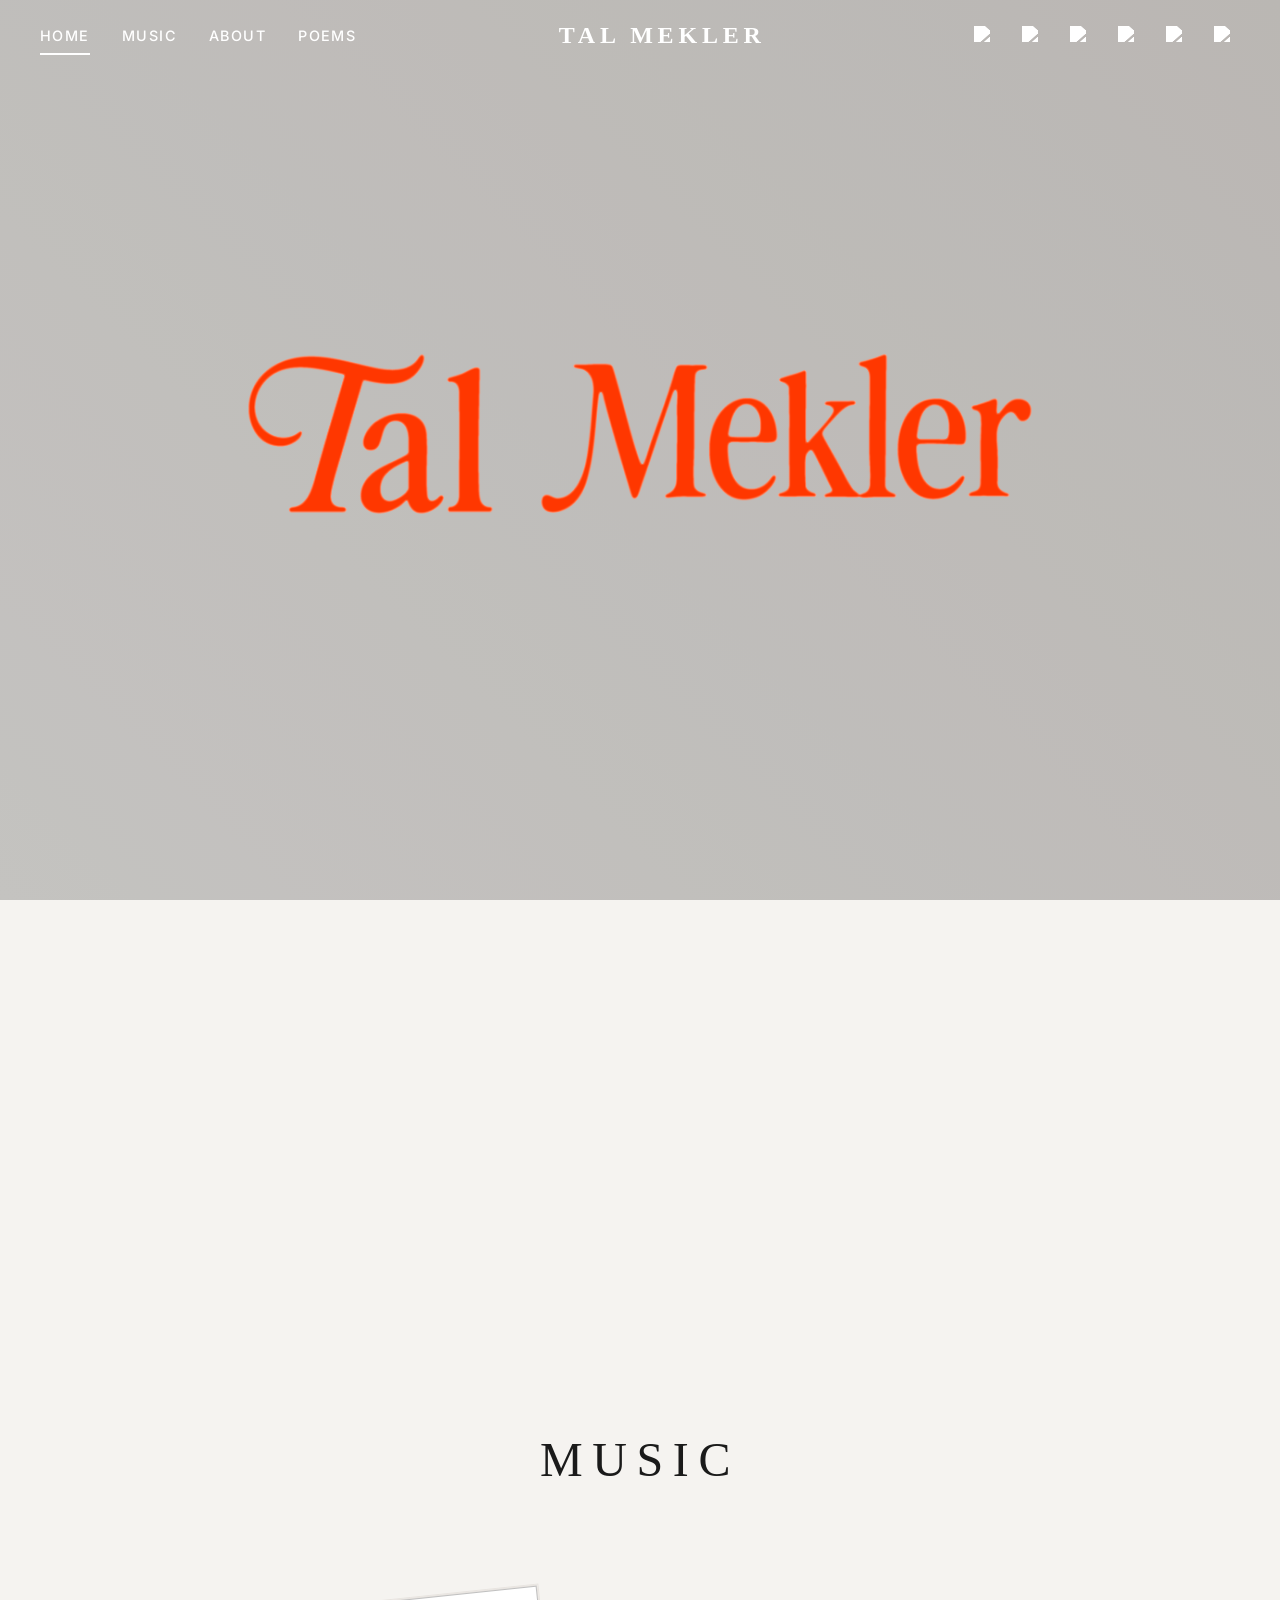
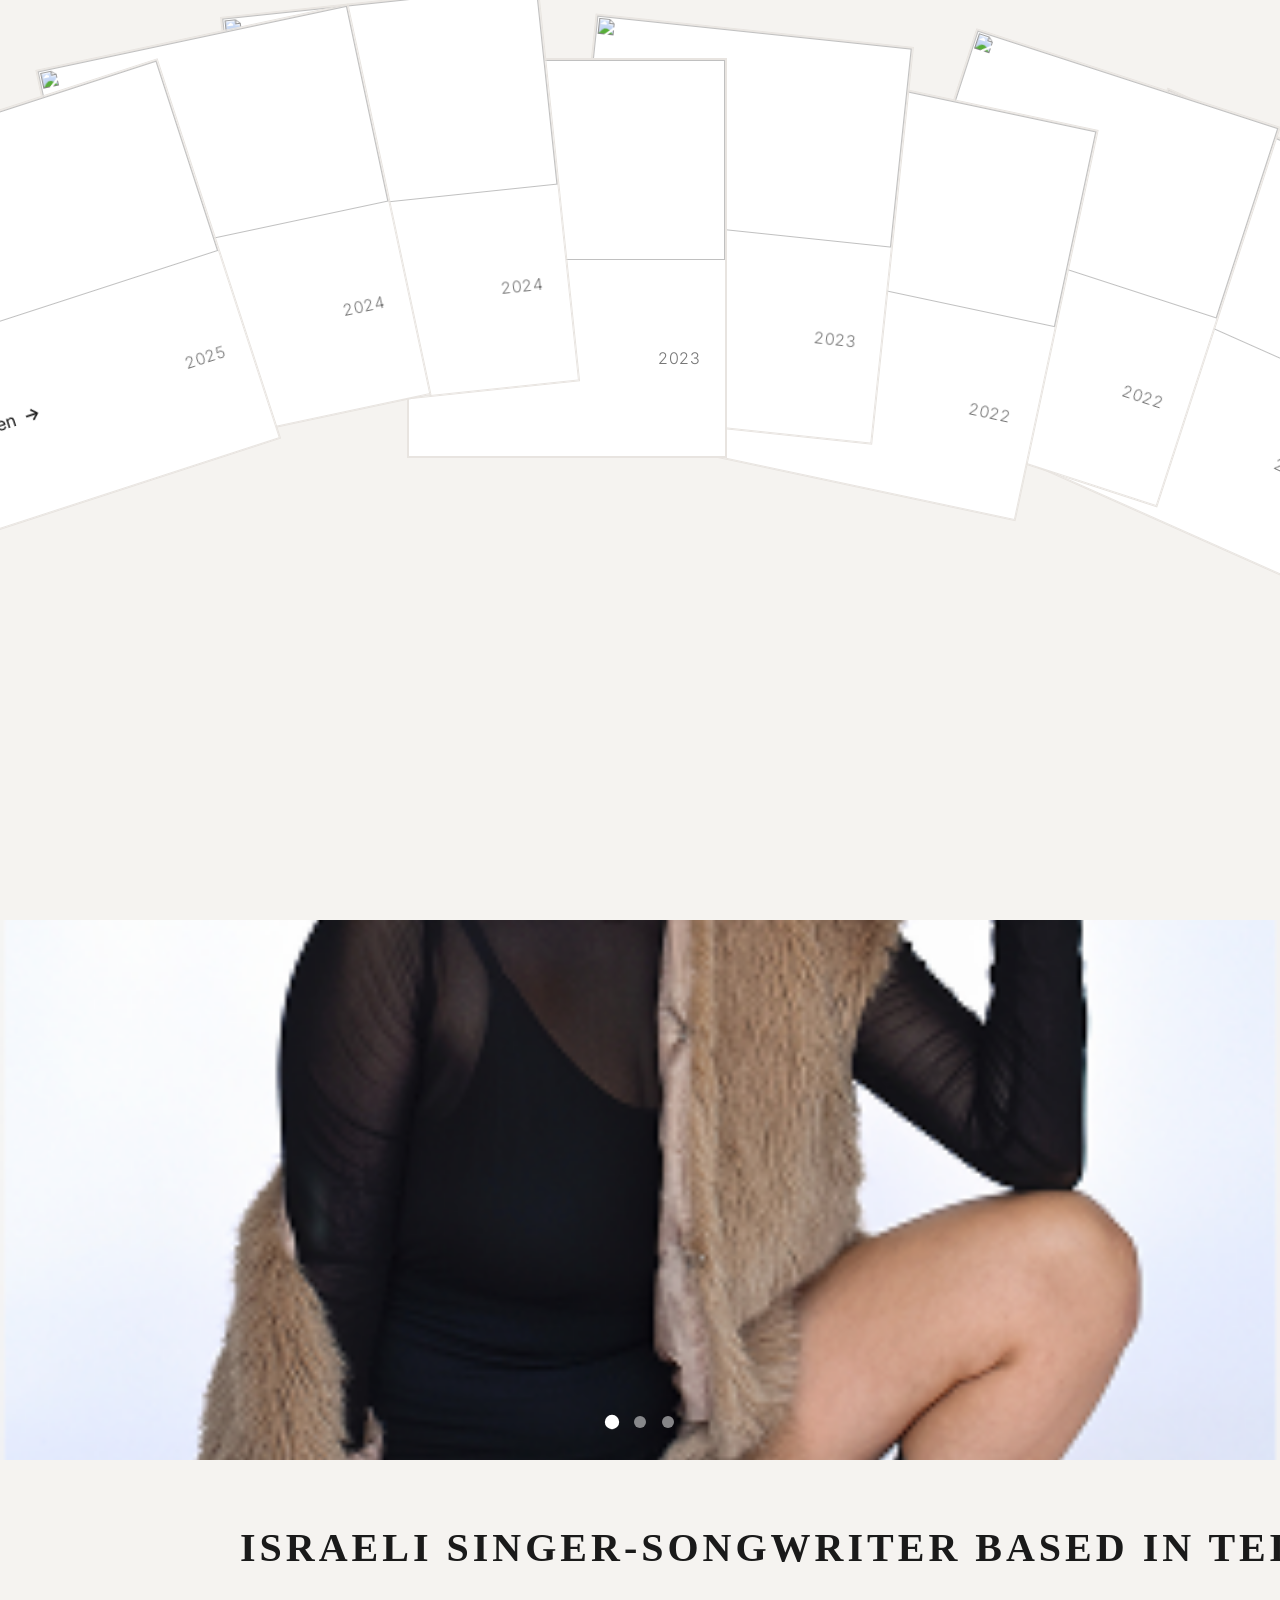
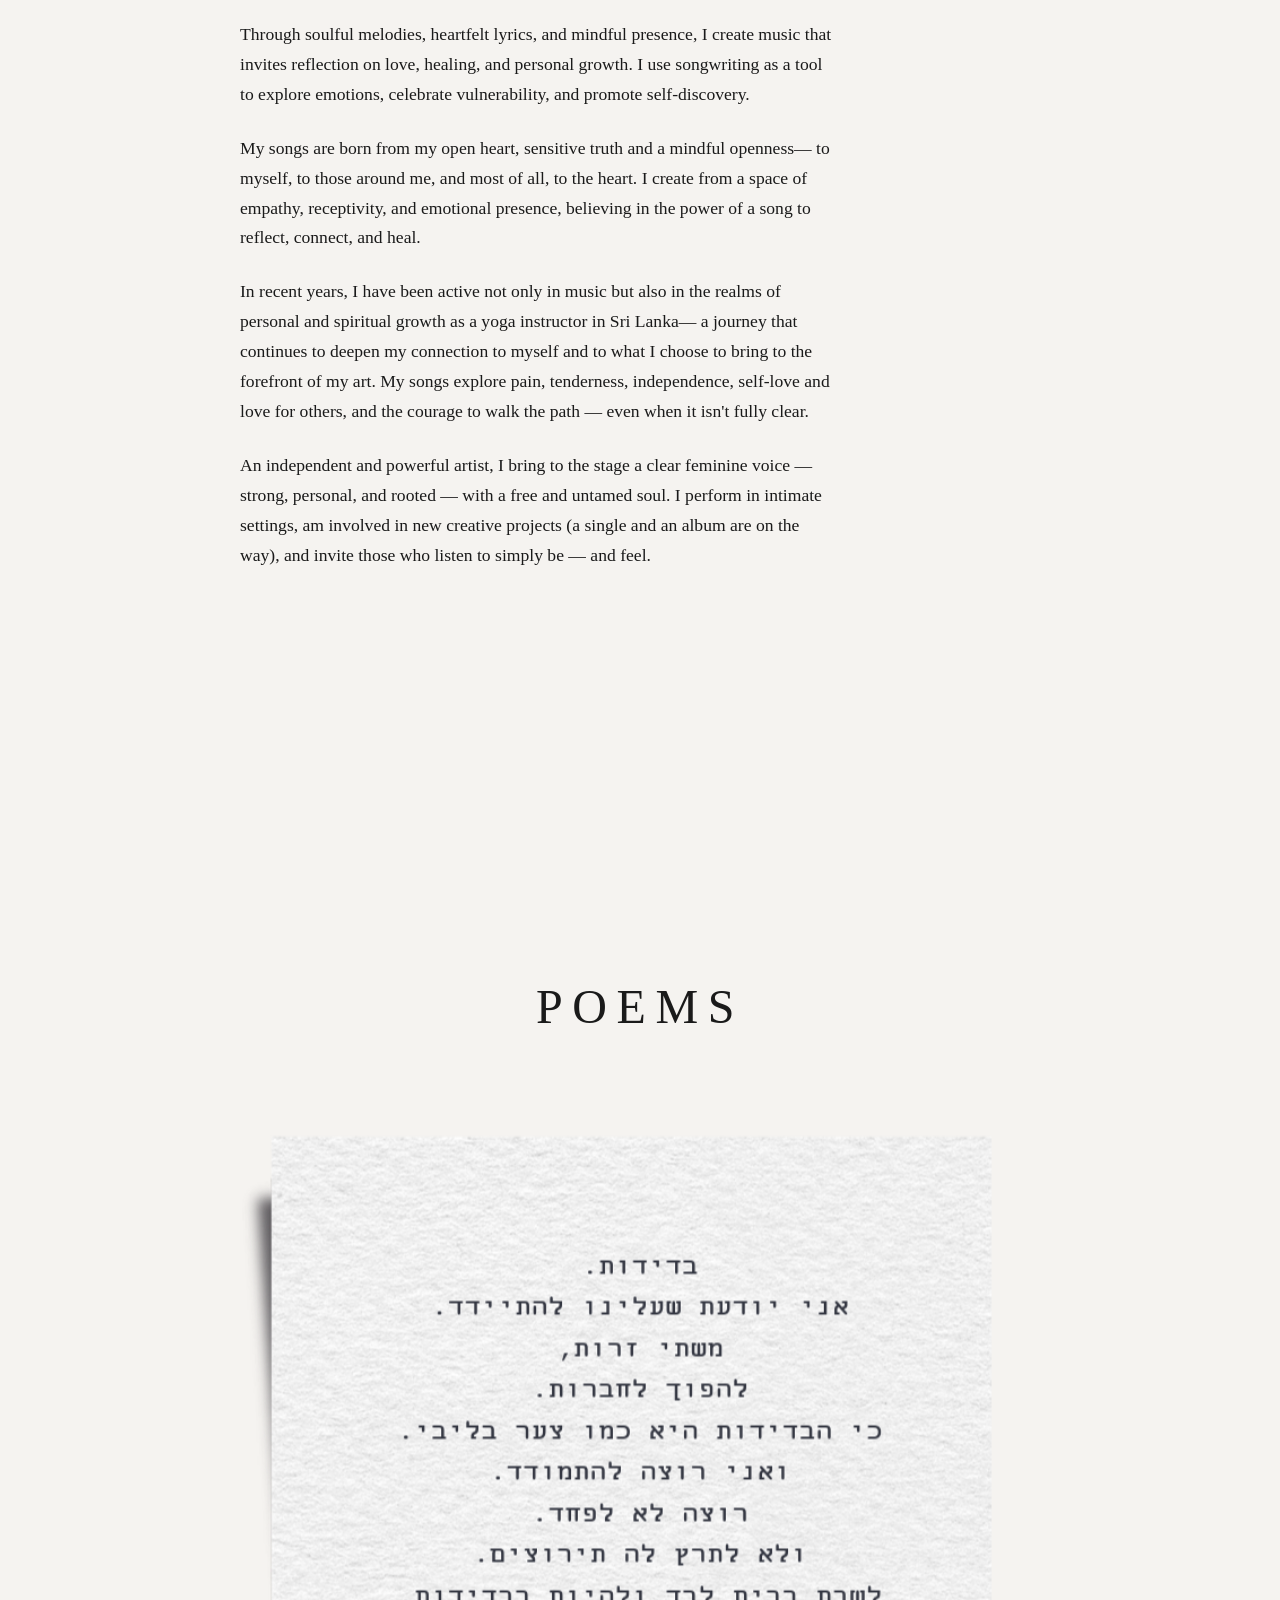
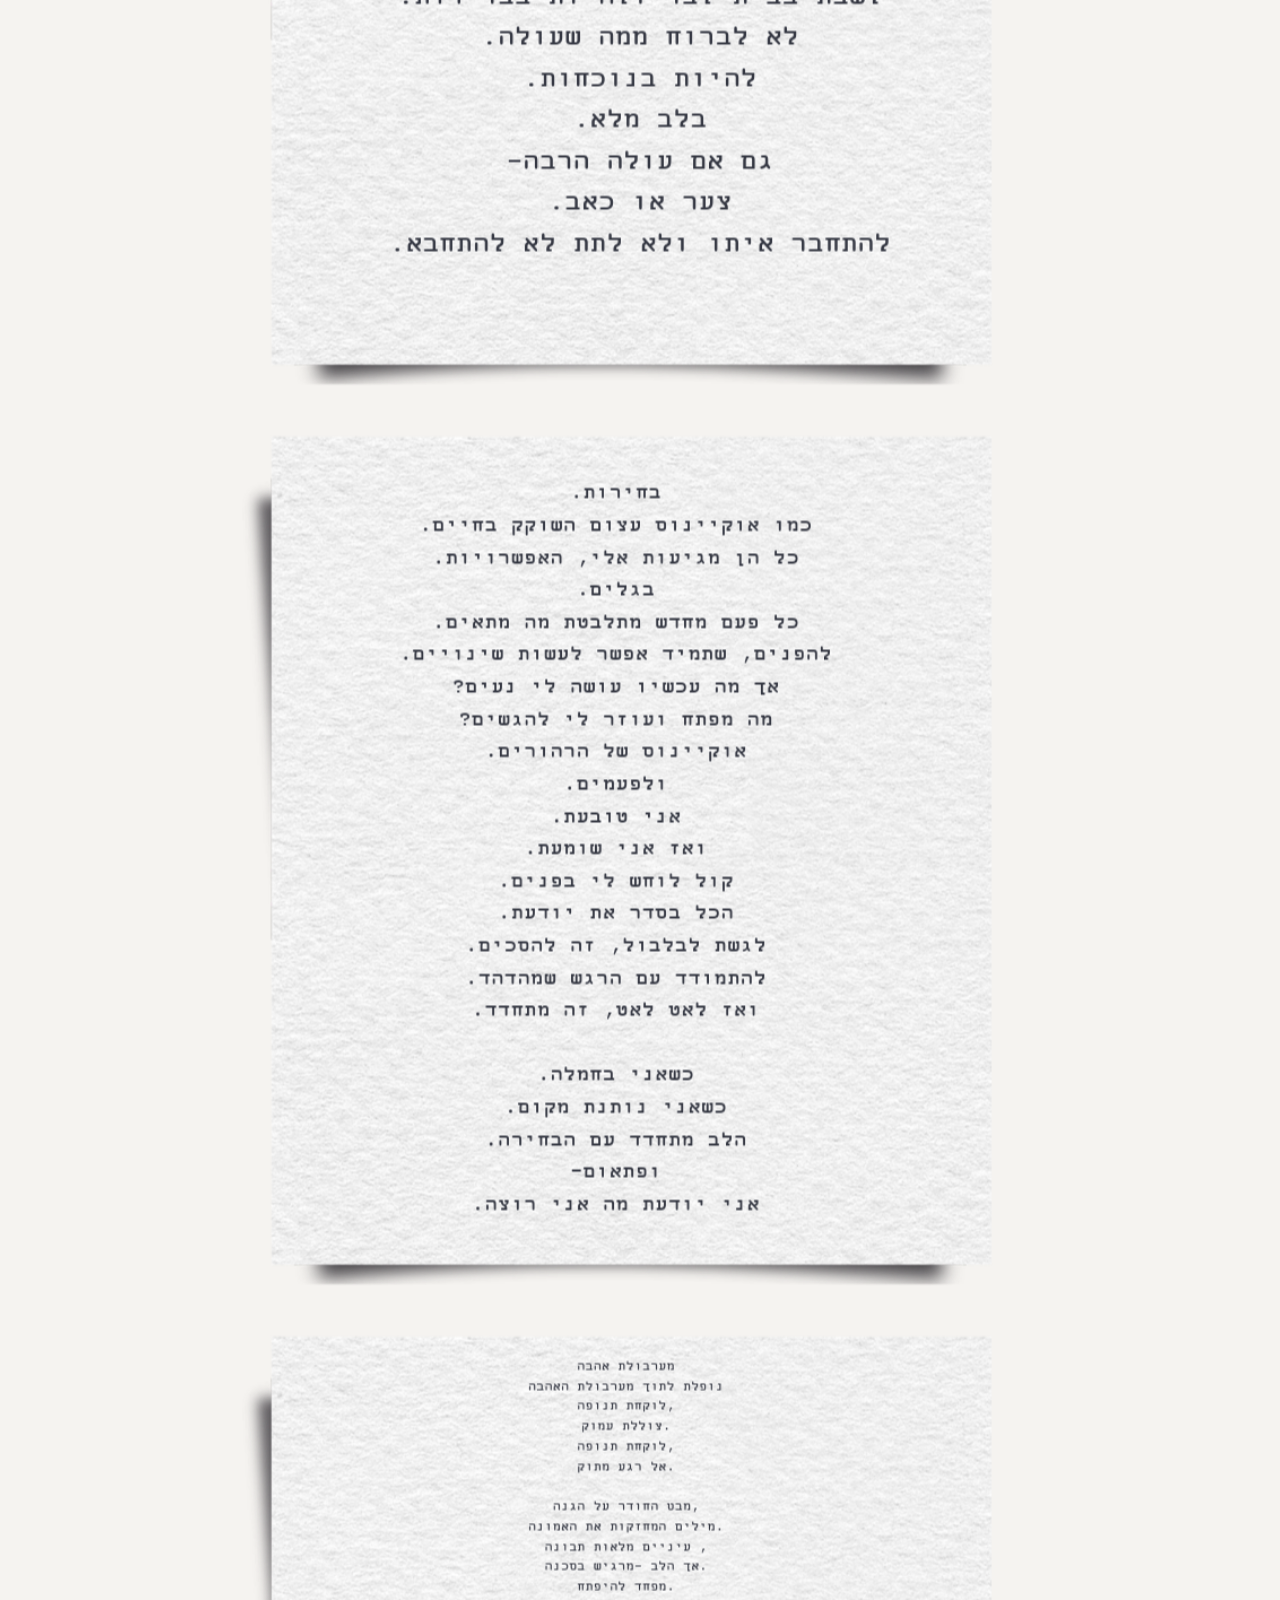
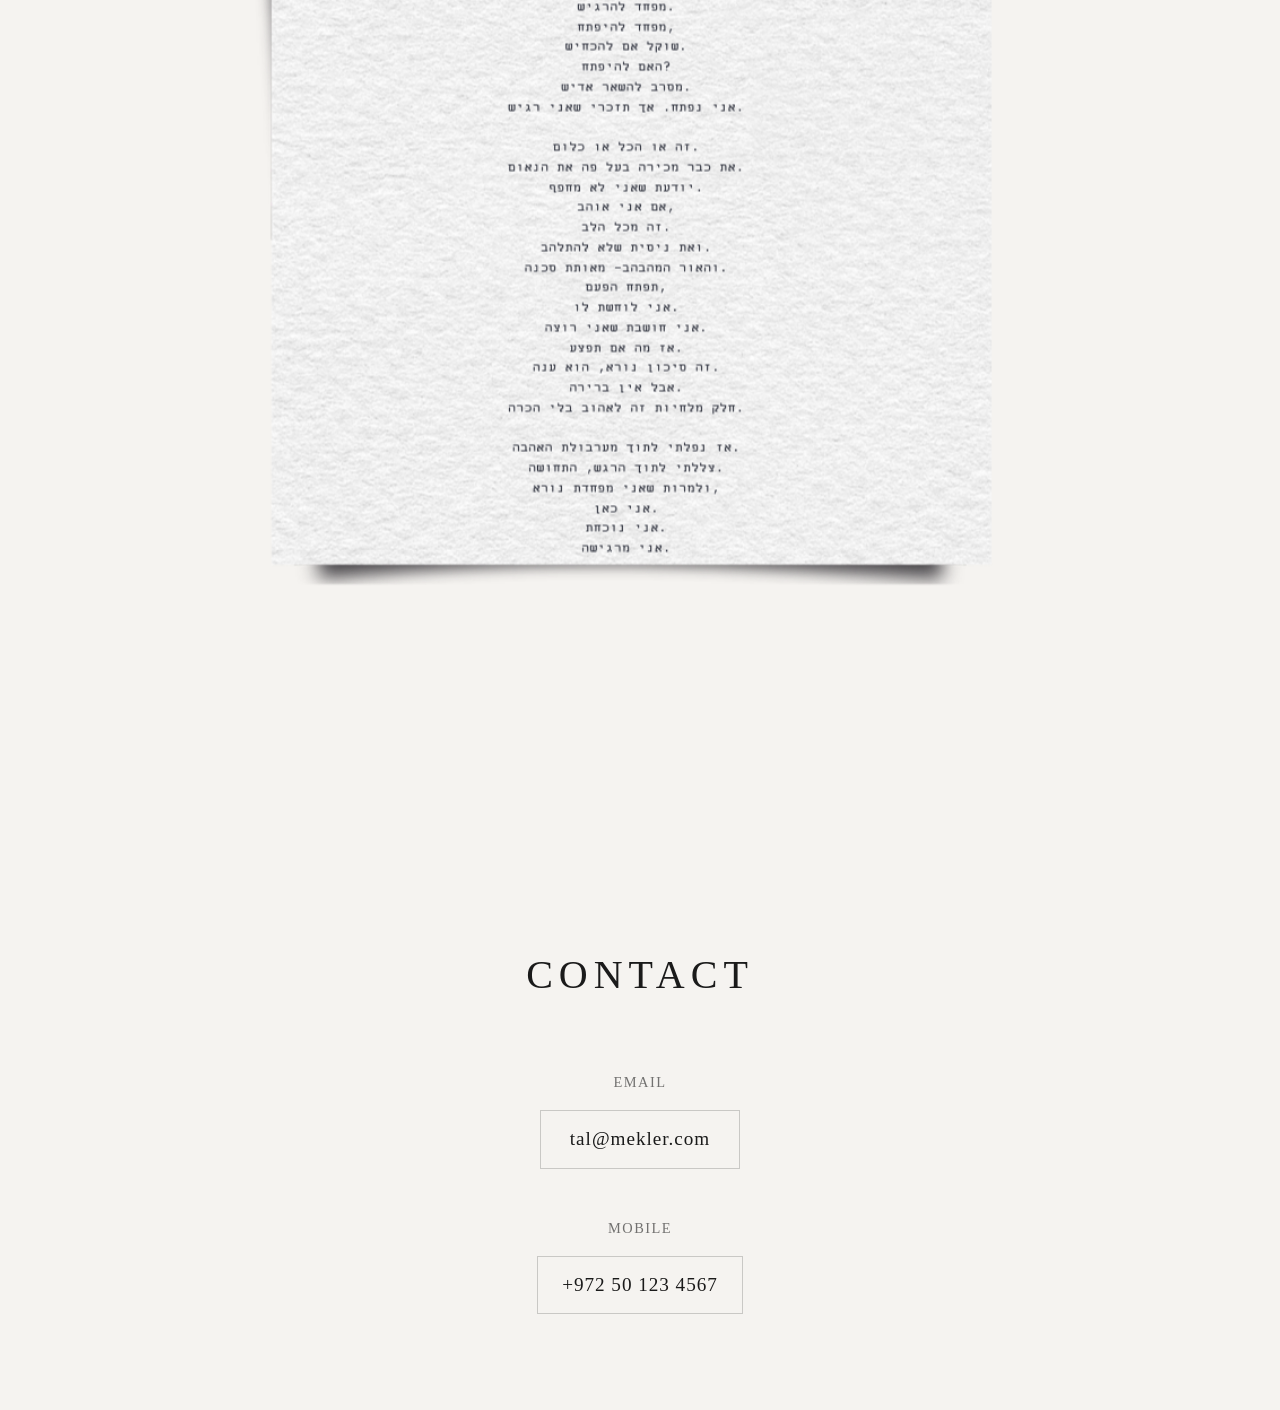
==== new try/index.html @ 4b8bd260 "Fix hero fade effect and position music section absolutely closer to hero" ====
<!DOCTYPE html>
<html lang="en">
<head>
    <meta charset="UTF-8">
    <meta name="viewport" content="width=device-width, initial-scale=1.0">
    <title>freddy piza - Official Website</title>
    <!-- Updated title for automatic deployment test -->
    <link rel="stylesheet" href="styles.css">
    <link rel="preconnect" href="https://fonts.googleapis.com">
    <link rel="preconnect" href="https://fonts.gstatic.com" crossorigin>
    <link href="https://fonts.googleapis.com/css2?family=Inter:wght@300;400;500;600&display=swap" rel="stylesheet">
    <link rel="icon" href="data:image/svg+xml,<svg xmlns='http://www.w3.org/2000/svg' viewBox='0 0 100 100'><text y='0.9em' font-size='90'>🎵</text></svg>">
    <!-- Critical hero image preloading -->
    <link rel="preload" href="./hero image/hero.svg" as="image" type="image/svg+xml" fetchpriority="high">
    <link rel="dns-prefetch" href="https://cdn.prod.website-files.com">
    <link rel="dns-prefetch" href="https://fonts.googleapis.com">
    <link rel="dns-prefetch" href="https://fonts.gstatic.com">
    <!-- Critical CSS for immediate hero display -->
    <style>
        .hero-image {
            height: 100vh;
            position: sticky;
            top: 0;
            background-image: url("./hero image/hero.svg");
            background-position: center;
            background-repeat: no-repeat;
            background-size: cover;
            display: flex;
            flex-direction: column;
            justify-content: center;
            align-items: center;
            z-index: 1;
            opacity: 1;
            will-change: auto;
            transform: translateZ(0);
            backface-visibility: hidden;
            /* Ensure immediate rendering */
            contain: layout style paint;
            isolation: isolate;
        }
        .hero-content {
            display: flex;
            flex-direction: column;
            align-items: center;
            justify-content: center;
            height: 100%;
            width: 100%;
            z-index: 3;
            position: relative;
            opacity: 1;
            transform: translate3d(0px, 0px, 0px) scale3d(1, 1, 1) rotateX(0deg) rotateY(0deg) rotateZ(0deg) skew(0deg, 0deg);
        }
        /* Ensure hero image is always visible */
        .hero-section {
            height: 150vh;
            position: relative;
            overflow: hidden;
        }
    </style>
</head>
<body>
    <!-- Sticky Navigation Bar -->
    <nav class="sticky-nav">
        <div class="nav-container">
            <div class="nav-left">
                <a href="#home" class="nav-link active">Home</a>
                <a href="#MUSIC" class="nav-link">Music</a>
                <a href="#about" class="nav-link">About</a>
                <a href="#poems" class="nav-link">Poems</a>
            </div>
            <div class="nav-center">
                <h1 class="artist-name">TAL MEKLER</h1>
            </div>
            <div class="nav-right">
                <a href="#" class="social-icon">
                    <img src="https://cdn.prod.website-files.com/65c639f68821fe3493c0df19/65c6679f077d747b90c12fae_instagram_icon.svg" alt="Instagram">
                </a>
                <a href="#" class="social-icon">
                    <img src="https://cdn.prod.website-files.com/65c639f68821fe3493c0df19/65c6677b2229a32dd13d156b_twitter_icon.svg" alt="Twitter">
                </a>
                <a href="#" class="social-icon">
                    <img src="https://cdn.prod.website-files.com/65c639f68821fe3493c0df19/65c6675044930d0d61b9eba4_facebook_icon.svg" alt="Facebook">
                </a>
                <a href="#" class="social-icon">
                    <img src="https://cdn.prod.website-files.com/65c639f68821fe3493c0df19/65c6677fddd641520764af61_spotify_icon.svg" alt="Spotify">
                </a>
                <a href="#" class="social-icon">
                    <img src="https://cdn.prod.website-files.com/65c639f68821fe3493c0df19/65c6677bf9d5255453602b91_itunes_icon.svg" alt="Apple Music">
                </a>
                <a href="#" class="social-icon">
                    <img src="https://cdn.prod.website-files.com/65c639f68821fe3493c0df19/65cc7f2409715875dcc1045e_youtube_icon.svg" alt="YouTube">
                </a>
            </div>
        </div>
    </nav>

    <!-- Mobile Hamburger Menu - Moved outside hero section -->
    <div class="mobile-menu-toggle">
        <div class="hamburger">
            <span></span>
            <span></span>
            <span></span>
        </div>
    </div>
    
    <!-- Mobile Menu Overlay -->
    <div class="mobile-menu-overlay">
        <div class="mobile-menu-content">
            <a href="#MUSIC" class="mobile-nav-link">MUSIC</a>
            <a href="#about" class="mobile-nav-link">ABOUT</a>
            <a href="#poems" class="mobile-nav-link">POEMS</a>
            <a href="#contact" class="mobile-nav-link">CONTACT</a>
        </div>
    </div>

    <div class="hero-section" id="home">
        <div class="hero-image">
            <div class="hero-content">
                <img src="./Logo/SVG/Asset 1.svg" alt="Logo" class="hero-logo">
            </div>
        </div>
    </div>

    <!-- Removed spacer to bring music section closer -->

    <div class="content-section">
        <!-- New Clean Mobile Music Section - MOVED OUTSIDE -->
        <div class="mobile-music-section">
            <h2 class="mobile-music-title">MUSIC</h2>
            <div class="mobile-music-grid">
                
                <div class="mobile-music-card">
                    <a href="https://open.spotify.com/album/5uRY0boZn48gDio0ASlgI0" target="_blank">
                        <img src="https://cdn.prod.website-files.com/62e02f1962b5dd5bf1c2ba38/66b60ed0fb0e20c09609bb0e_CH-96Months-Front-web.jpg" alt="96 Months Album">
                    </a>
                </div>
                <div class="mobile-music-card">
                    <a href="https://open.spotify.com/album/3VI38DDpgfFMVPrUi69V5B" target="_blank">
                        <img src="https://cdn.prod.website-files.com/62e02f1962b5dd5bf1c2ba38/66a23d4f067ebc818bfc2ad9_lovers-past-life.jpg" alt="Lovers Past Life Album">
                    </a>
                </div>
                <div class="mobile-music-card">
                    <a href="https://open.spotify.com/album/3XDtRvXV5DR1xZfvcneG2C" target="_blank">
                        <img src="https://cdn.prod.website-files.com/62e02f1962b5dd5bf1c2ba38/64c3c1a626d94eb6dff74bb5_CH-Desire-Art-Master.jpg" alt="Desire Album">
                    </a>
                </div>
                <div class="mobile-music-card">
                    <a href="https://open.spotify.com/album/22UyygZceCIfoE0RhENgKx?referral=labelaffiliate&utm_source=1011lwCJzWy4&utm_medium=Sony_SonyMusicUK&utm_campaign=labelaffiliate" target="_blank">
                        <img src="https://cdn.prod.website-files.com/62e02f1962b5dd5bf1c2ba38/640a94156a37cb39fc084686_CH-Miracle-Art-Website.jpg" alt="Miracle Album">
                    </a>
                </div>
                <div class="mobile-music-card">
                    <a href="https://linkfire.prf.hn/click/camref:1100lpG3g/pubref:Calvin+Harris%3BCalvinHarris.lnk.to%2FFWBV2%3B8f7439d4ab8691a738017bd5554865b2/sportifyurl:http%3A%2F%2Fopen.spotify.com%2Falbum%2F49DV9eFp2xTdtO7veew5xS/destination:http%3A%2F%2Fopen.spotify.com%2Falbum%2F49DV9eFp2xTdtO7veew5xS" target="_blank">
                        <img src="https://cdn.prod.website-files.com/62e02f1962b5dd5bf1c2ba38/62ed4a4010b38564596c2885_FWB2.png" alt="FWB2 Album">
                    </a>
                </div>
                <div class="mobile-music-card">
                    <a href="https://linkfire.prf.hn/click/camref:1011lkZcx/pubref:Calvin+Harris%3BCalvinHarris.lnk.to%2FObsessed%3B1f7eaec7dce02aeafb8aba5a57ffcdf4/sportifyurl:http%3A%2F%2Fopen.spotify.com%2Ftrack%2F0b5CzUhyShYuDdtW5J4wm2/destination:http%3A%2F%2Fopen.spotify.com%2Ftrack%2F0b5CzUhyShYuDdtW5J4wm2" target="_blank">
                        <img src="https://cdn.prod.website-files.com/62e02f1962b5dd5bf1c2ba38/62ed4a4010b38564596c2885_FWB2.png" alt="Obsessed Track">
                    </a>
                </div>
                <div class="mobile-music-card">
                    <a href="https://linkfire.prf.hn/click/camref:1100lpG3g/pubref:Normani%3BCalvinHarris.lnk.to%2FNewToYou%3B3f234c822caa4415ad546960d3e085d3/sportifyurl:https%3A%2F%2Fopen.spotify.com%2Ftrack%2F22PTmk4mzAVi92WiQPAcFp%3Fsi%3DG1DJsu7oRHONfrETUL8u0g/destination:https%3A%2F%2Fopen.spotify.com%2Ftrack%2F22PTmk4mzAVi92WiQPAcFp%3Fsi%3DG1DJsu7oRHONfrETUL8u0g" target="_blank">
                        <img src="https://cdn.prod.website-files.com/62e02f1962b5dd5bf1c2ba38/62ed47b2fce10e1b204f0068_new-to-you.jpg" alt="New To You Track">
                    </a>
                </div>
            </div>
        </div>
        
        <div class="music-section-wrapper">
            <div id="MUSIC" class="music-container">
                <div class="div-block-96">
                    <h2 class="music-title">MUSIC</h2>
                </div>
                <div class="card-outer-container w-dyn-list">
                    <div role="list" class="container w-dyn-items">
                        <div role="listitem" class="card w-dyn-item" style="translate: none; rotate: none; scale: none; transform: translate(-1.244%, 1.7622%) rotate(-0.650109deg);">
                            <div class="content" style="translate: none; rotate: none; scale: none; transform: translate(0px, 0px);">
                                <a href="https://open.spotify.com/album/5awEnPUdqgYwqsc33hPk52?si=yfVe29S4SW2D4seohRyWgQ" target="_blank" class="link-block-38 w-inline-block">
                                    <img src="https://cdn.prod.website-files.com/62e02f1962b5dd5bf1c2ba38/681dfe84481a90cd0098d8c1_ch-blessings-web.jpg" loading="lazy" alt="" class="image-45">
                                </a>
                                <div class="div-block-89">
                                    <a href="https://open.spotify.com/album/5awEnPUdqgYwqsc33hPk52?si=yfVe29S4SW2D4seohRyWgQ" class="new-nav-link big music">listen <strong>→</strong></a>
                                    <div class="new-nav-link date">2025</div>
                                </div>
                            </div>
                        </div>
                        <div role="listitem" class="card w-dyn-item" style="translate: none; rotate: none; scale: none; transform: translate(3.0589%, -1.3484%) rotate(2.06635deg);">
                            <div class="content" style="translate: none; rotate: none; scale: none; transform: translate(0px, 0px);">
                                <a href="https://open.spotify.com/album/5uRY0boZn48gDio0ASlgI0" target="_blank" class="link-block-38 w-inline-block">
                                    <img src="https://cdn.prod.website-files.com/62e02f1962b5dd5bf1c2ba38/66b60ed0fb0e20c09609bb0e_CH-96Months-Front-web.jpg" loading="lazy" alt="" class="image-45">
                                </a>
                                <div class="div-block-89">
                                    <a href="https://open.spotify.com/album/5uRY0boZn48gDio0ASlgI0" class="new-nav-link big music">listen <strong>→</strong></a>
                                    <div class="new-nav-link date">2024</div>
                                </div>
                            </div>
                        </div>
                        <div role="listitem" class="card w-dyn-item" style="translate: none; rotate: none; scale: none; transform: translate(3.9454%, -0.7539%) rotate(-6.5853deg);">
                            <div class="content" style="translate: none; rotate: none; scale: none; transform: translate(0px, 0px);">
                                <a href="https://open.spotify.com/album/3VI38DDpgfFMVPrUi69V5B" target="_blank" class="link-block-38 w-inline-block">
                                    <img src="https://cdn.prod.website-files.com/62e02f1962b5dd5bf1c2ba38/66a23d4f067ebc818bfc2ad9_lovers-past-life.jpg" loading="lazy" alt="" class="image-45">
                                </a>
                                <div class="div-block-89">
                                    <a href="https://open.spotify.com/album/3VI38DDpgfFMVPrUi69V5B" class="new-nav-link big music">listen <strong>→</strong></a>
                                    <div class="new-nav-link date">2024</div>
                                </div>
                            </div>
                        </div>
                        <div role="listitem" class="card w-dyn-item" style="translate: none; rotate: none; scale: none; transform: translate(-3.1916%, 1.9677%) rotate(-2.2461deg);">
                            <div class="content" style="translate: none; rotate: none; scale: none; transform: translate(0px, 0px);">
                                <a href="https://open.spotify.com/album/3XDtRvXV5DR1xZfvcneG2C" target="_blank" class="link-block-38 w-inline-block">
                                    <img src="https://cdn.prod.website-files.com/62e02f1962b5dd5bf1c2ba38/64c3c1a626d94eb6dff74bb5_CH-Desire-Art-Master.jpg" loading="lazy" alt="" class="image-45">
                                </a>
                                <div class="div-block-89">
                                    <a href="https://open.spotify.com/album/3XDtRvXV5DR1xZfvcneG2C" class="new-nav-link big music">listen <strong>→</strong></a>
                                    <div class="new-nav-link date">2023</div>
                                </div>
                            </div>
                        </div>
                        <div role="listitem" class="card w-dyn-item" style="translate: none; rotate: none; scale: none; transform: translate(3.6133%, 1.8704%) rotate(-3.48378deg);">
                            <div class="content" style="translate: none; rotate: none; scale: none; transform: translate(0px, 0px);">
                                <a href="https://open.spotify.com/album/22UyygZceCIfoE0RhENgKx?referral=labelaffiliate&utm_source=1011lwCJzWy4&utm_medium=Sony_SonyMusicUK&utm_campaign=labelaffiliate" target="_blank" class="link-block-38 w-inline-block">
                                    <img src="https://cdn.prod.website-files.com/62e02f1962b5dd5bf1c2ba38/640a94156a37cb39fc084686_CH-Miracle-Art-Website.jpg" loading="lazy" alt="" class="image-45">
                                </a>
                                <div class="div-block-89">
                                    <a href="https://open.spotify.com/album/22UyygZceCIfoE0RhENgKx?referral=labelaffiliate&utm_source=1011lwCJzWy4&utm_medium=Sony_SonyMusicUK&utm_campaign=labelaffiliate" class="new-nav-link big music">listen <strong>→</strong></a>
                                    <div class="new-nav-link date">2023</div>
                                </div>
                            </div>
                        </div>
                        <div role="listitem" class="card w-dyn-item" style="translate: none; rotate: none; scale: none; transform: translate(-2.6412%, -3.9468%) rotate(-6.68936deg);">
                            <div class="content" style="translate: none; rotate: none; scale: none; transform: translate(0px, 0px);">
                                <a href="https://linkfire.prf.hn/click/camref:1100lpG3g/pubref:Calvin+Harris%3BCalvinHarris.lnk.to%2FFWBV2%3B8f7439d4ab8691a738017bd5554865b2/sportifyurl:http%3A%2F%2Fopen.spotify.com%2Falbum%2F49DV9eFp2xTdtO7veew5xS/destination:http%3A%2F%2Fopen.spotify.com%2Falbum%2F49DV9eFp2xTdtO7veew5xS" target="_blank" class="link-block-38 w-inline-block">
                                    <img src="https://cdn.prod.website-files.com/62e02f1962b5dd5bf1c2ba38/62ed4a4010b38564596c2885_FWB2.png" loading="lazy" alt="" class="image-45">
                                </a>
                                <div class="div-block-89">
                                    <a href="https://linkfire.prf.hn/click/camref:1100lpG3g/pubref:Calvin+Harris%3BCalvinHarris.lnk.to%2FFWBV2%3B8f7439d4ab8691a738017bd5554865b2/sportifyurl:http%3A%2F%2Fopen.spotify.com%2Falbum%2F49DV9eFp2xTdtO7veew5xS/destination:http%3A%2F%2Fopen.spotify.com%2Falbum%2F49DV9eFp2xTdtO7veew5xS" class="new-nav-link big music">listen <strong>→</strong></a>
                                    <div class="new-nav-link date">2022</div>
                                </div>
                            </div>
                        </div>
                        <div role="listitem" class="card w-dyn-item" style="translate: none; rotate: none; scale: none; transform: translate(2.3799%, -2.7872%) rotate(5.262deg);">
                            <div class="content" style="translate: none; rotate: none; scale: none; transform: translate(0px, 0px);">
                                <a href="https://linkfire.prf.hn/click/camref:1011lkZcx/pubref:Calvin+Harris%3BCalvinHarris.lnk.to%2FObsessed%3B1f7eaec7dce02aeafb8aba5a57ffcdf4/sportifyurl:http%3A%2F%2Fopen.spotify.com%2Ftrack%2F0b5CzUhyShYuDdtW5J4wm2/destination:http%3A%2F%2Fopen.spotify.com%2Ftrack%2F0b5CzUhyShYuDdtW5J4wm2" target="_blank" class="link-block-38 w-inline-block">
                                    <img src="https://cdn.prod.website-files.com/62e02f1962b5dd5bf1c2ba38/62ed4a4010b38564596c2885_FWB2.png" loading="lazy" alt="" class="image-45">
                                </a>
                                <div class="div-block-89">
                                    <a href="https://linkfire.prf.hn/click/camref:1011lkZcx/pubref:Calvin+Harris%3BCalvinHarris.lnk.to%2FObsessed%3B1f7eaec7dce02aeafb8aba5a57ffcdf4/sportifyurl:http%3A%2F%2Fopen.spotify.com%2Ftrack%2F0b5CzUhyShYuDdtW5J4wm2/destination:http%3A%2F%2Fopen.spotify.com%2Ftrack%2F0b5CzUhyShYuDdtW5J4wm2" class="new-nav-link big music">listen <strong>→</strong></a>
                                    <div class="new-nav-link date">2022</div>
                                </div>
                            </div>
                        </div>
                        <div role="listitem" class="card w-dyn-item" style="translate: none; rotate: none; scale: none; transform: translate(1.8457%, 0.3532%) rotate(-7.33604deg);">
                            <div class="content" style="translate: none; rotate: none; scale: none; transform: translate(0px, 0px);">
                                <a href="https://linkfire.prf.hn/click/camref:1100lpG3g/pubref:Normani%3BCalvinHarris.lnk.to%2FNewToYou%3B3f234c822caa4415ad546960d3e085d3/sportifyurl:https%3A%2F%2Fopen.spotify.com%2Ftrack%2F22PTmk4mzAVi92WiQPAcFp%3Fsi%3DG1DJsu7oRHONfrETUL8u0g/destination:https%3A%2F%2Fopen.spotify.com%2Ftrack%2F22PTmk4mzAVi92WiQPAcFp%3Fsi%3DG1DJsu7oRHONfrETUL8u0g" target="_blank" class="link-block-38 w-inline-block">
                                    <img src="https://cdn.prod.website-files.com/62e02f1962b5dd5bf1c2ba38/62ed47b2fce10e1b204f0068_new-to-you.jpg" loading="lazy" alt="" class="image-45">
                                </a>
                                <div class="div-block-89">
                                    <a href="https://linkfire.prf.hn/click/camref:1100lpG3g/pubref:Normani%3BCalvinHarris.lnk.to%2FNewToYou%3B3f234c822caa4415ad546960d3e085d3/sportifyurl:https%3A%2F%2Fopen.spotify.com%2Ftrack%2F22PTmk4mzAVi92WiQPAcFp%3Fsi%3DG1DJsu7oRHONfrETUL8u0g/destination:https%3A%2F%2Fopen.spotify.com%2Ftrack%2F22PTmk4mzAVi92WiQPAcFp%3Fsi%3DG1DJsu7oRHONfrETUL8u0g" class="new-nav-link big music">listen <strong>→</strong></a>
                                    <div class="new-nav-link date">2022</div>
                                </div>
                            </div>
                        </div>
                    </div>
                </div>
            </div>
        </div>
    </div>

    <!-- Spacer after music cards -->
    <div class="spacer-15vh"></div>

    <div class="about-section" id="about">
        <!-- Image Carousel Section -->
        <div class="about-carousel">
            <div class="carousel-container">
                <div class="carousel-slide active">
                    <img src="about section/IMG_2034.png" loading="lazy" alt="Tal Mekler portrait" class="carousel-image">
                </div>
                <div class="carousel-slide">
                    <img src="about section/IMG_2038.png" loading="lazy" alt="Tal Mekler performing" class="carousel-image">
                </div>
                <div class="carousel-slide">
                    <img src="about section/IMG_2047.png" loading="lazy" alt="Tal Mekler artistic shot" class="carousel-image">
                </div>
            </div>
            <div class="carousel-dots">
                <span class="dot active" data-slide="0"></span>
                <span class="dot" data-slide="1"></span>
                <span class="dot" data-slide="2"></span>
            </div>
        </div>
        
        <!-- About Text Section -->
        <div class="about-text-section">
            <div class="about-text-container">
                <h2 class="about-headline">ISRAELI SINGER-SONGWRITER BASED IN TEL AVIV</h2>
                <div class="about-content">
                    <div class="about-paragraphs">
                        <p>Through soulful melodies, heartfelt lyrics, and mindful presence, I create music that invites reflection on love, healing, and personal growth. I use songwriting as a tool to explore emotions, celebrate vulnerability, and promote self-discovery.</p>
                        <p>My songs are born from my open heart, sensitive truth and a mindful openness— to myself, to those around me, and most of all, to the heart. I create from a space of empathy, receptivity, and emotional presence, believing in the power of a song to reflect, connect, and heal.</p>
                        <p>In recent years, I have been active not only in music but also in the realms of personal and spiritual growth as a yoga instructor in Sri Lanka— a journey that continues to deepen my connection to myself and to what I choose to bring to the forefront of my art. My songs explore pain, tenderness, independence, self-love and love for others, and the courage to walk the path — even when it isn't fully clear.</p>
                        <p>An independent and powerful artist, I bring to the stage a clear feminine voice — strong, personal, and rooted — with a free and untamed soul. I perform in intimate settings, am involved in new creative projects (a single and an album are on the way), and invite those who listen to simply be — and feel.</p>
                    </div>
                </div>
            </div>
        </div>
    </div>

    <!-- Spacer between about and poems -->
    <div class="spacer-30vh"></div>

    <div class="poems-section" id="poems">
        <div class="poems-header">
            <h2 class="poems-title">POEMS</h2>
        </div>
        <div class="sticky-cards-container">
            <div class="sticky-card">
                <div class="card-content">
                    <img src="poems/poem 1.png" alt="Poem 1" class="poem-image">
                </div>
            </div>
            <div class="sticky-card">
                <div class="card-content">
                    <img src="poems/poem 2.png" alt="Poem 2" class="poem-image">
                </div>
            </div>
            <div class="sticky-card">
                <div class="card-content">
                    <img src="poems/poem 3.png" alt="Poem 3" class="poem-image">
                </div>
            </div>
        </div>
    </div>
    
    <!-- Spacer after poems -->
    <div class="spacer-30vh"></div>
    
    <div class="contact-section" id="contact">
        <div class="contact-content">
            <h2 class="contact-title">CONTACT</h2>
            <div class="contact-info">
                <div class="contact-item">
                    <span class="contact-label">Email</span>
                    <a href="mailto:tal@mekler.com" class="contact-link">tal@mekler.com</a>
                </div>
                <div class="contact-item">
                    <span class="contact-label">Mobile</span>
                    <a href="tel:+972501234567" class="contact-link">+972 50 123 4567</a>
                </div>
            </div>
        </div>
    </div>
    
    <script>
        // Preload hero image immediately
        const heroImage = new Image();
        heroImage.src = './hero image/hero.svg';
        heroImage.onload = function() {
            // Hero image loaded successfully
            console.log('Hero image loaded successfully');
        };
        heroImage.onerror = function() {
            // Fallback if hero image fails to load
            console.warn('Hero image failed to load, using fallback');
            const heroElement = document.querySelector('.hero-image');
            if (heroElement) {
                heroElement.style.backgroundImage = 'linear-gradient(45deg, #f5f3f0, #e8e4e0)';
            }
        };
        
        // Initialize page when loaded
        document.addEventListener('DOMContentLoaded', function() {
            
            // Navigation scroll effect
            const stickyNav = document.querySelector('.sticky-nav');
            const heroSection = document.querySelector('.hero-section');
            
            function updateNavigation() {
                if (window.pageYOffset > 100) {
                    stickyNav.classList.add('scrolled');
                } else {
                    stickyNav.classList.remove('scrolled');
                }
            }
            
            // Update navigation on scroll
            window.addEventListener('scroll', updateNavigation);
            
            // Initial check
            updateNavigation();
            
            // About Carousel functionality
            const carouselSlides = document.querySelectorAll('.carousel-slide');
            const dots = document.querySelectorAll('.dot');
            let currentSlide = 0;
            
            function showSlide(index) {
                carouselSlides.forEach(slide => slide.classList.remove('active'));
                dots.forEach(dot => dot.classList.remove('active'));
                
                carouselSlides[index].classList.add('active');
                dots[index].classList.add('active');
                currentSlide = index;
            }
            
            // Dot click handlers
            dots.forEach((dot, index) => {
                dot.addEventListener('click', () => {
                    showSlide(index);
                });
            });
            
            // Auto-advance carousel
            setInterval(() => {
                const nextSlide = (currentSlide + 1) % carouselSlides.length;
                showSlide(nextSlide);
            }, 3000); // Changed to 3 seconds for faster transitions
            
            // Hero scroll fade effect
            const heroContent = document.querySelector('.hero-content');
            const heroImage = document.querySelector('.hero-image');
            
            // Mobile menu functionality
            const mobileMenuToggle = document.querySelector('.mobile-menu-toggle');
            const mobileMenuOverlay = document.querySelector('.mobile-menu-overlay');
            const mobileNavLinks = document.querySelectorAll('.mobile-nav-link');
            
            if (mobileMenuToggle && mobileMenuOverlay) {
                mobileMenuToggle.addEventListener('click', function() {
                    mobileMenuToggle.classList.toggle('active');
                    mobileMenuOverlay.classList.toggle('active');
                });
                
                // Close menu when clicking on a link
                mobileNavLinks.forEach(link => {
                    link.addEventListener('click', function() {
                        mobileMenuToggle.classList.remove('active');
                        mobileMenuOverlay.classList.remove('active');
                    });
                });
                
                // Close menu when clicking outside
                mobileMenuOverlay.addEventListener('click', function(e) {
                    if (e.target === mobileMenuOverlay) {
                        mobileMenuToggle.classList.remove('active');
                        mobileMenuOverlay.classList.remove('active');
                    }
                });
            }
            
            // Sticky cards are handled by CSS only - no JavaScript needed
            
            // Set initial state - no fade on page load
            if (heroContent) {
                heroContent.style.opacity = '1';
                heroContent.style.transform = 'translate3d(0px, 0px, 0px) scale3d(1, 1, 1) rotateX(0deg) rotateY(0deg) rotateZ(0deg) skew(0deg, 0deg)';
            }
            
            if (heroImage) {
                heroImage.style.opacity = '1';
            }
            
            window.addEventListener('scroll', function() {
                const scrollTop = window.pageYOffset || document.documentElement.scrollTop;
                const windowHeight = window.innerHeight;
                
                // Only apply fade effect on desktop
                if (window.innerWidth > 768) {
                    // Hero fade effect with very small scroll range
                    const maxScroll = windowHeight * 0.2; // Very small scroll range
                    const fadeProgress = Math.min(scrollTop / maxScroll, 1);
                    const opacity = 1 - fadeProgress;
                    const translateY = scrollTop * 0.1; // Minimal movement
                    
                    if (heroContent) {
                        heroContent.style.opacity = opacity;
                        heroContent.style.transform = `translate3d(0px, ${translateY}px, 0px) scale3d(1, 1, 1) rotateX(0deg) rotateY(0deg) rotateZ(0deg) skew(0deg, 0deg)`;
                    }
                    
                    if (heroImage) {
                        heroImage.style.opacity = opacity;
                    }
                }
            });
        });
    </script>
    

</body>
</html>
---- new try/styles.css ----
/* Reset and basic styles */
* {
    margin: 0;
    padding: 0;
    box-sizing: border-box;
}

body {
    font-family: 'Inter', -apple-system, BlinkMacSystemFont, 'Segoe UI', Roboto, Oxygen, Ubuntu, Cantarell, sans-serif;
    line-height: 1.6;
    position: relative;
    overflow-x: hidden;
    background: #f5f3f0;
    color: #1a1a1a;
}

/* Sticky Navigation Bar */
.sticky-nav {
    position: fixed;
    top: 0;
    left: 0;
    right: 0;
    background: transparent;
    backdrop-filter: none;
    z-index: 1000;
    padding: 1rem 2rem;
    border-bottom: none;
    transition: all 0.3s ease;
}

.sticky-nav.scrolled {
    background: rgba(0, 0, 0, 0.95);
    backdrop-filter: blur(10px);
    border-bottom: 1px solid rgba(255, 255, 255, 0.1);
}

.nav-container {
    display: flex;
    justify-content: space-between;
    align-items: center;
    max-width: 1200px;
    margin: 0 auto;
}

.nav-left {
    display: flex;
    gap: 2rem;
    align-items: center;
}

.nav-link {
    color: #fff;
    text-decoration: none;
    font-size: 0.9rem;
    font-weight: 500;
    text-transform: uppercase;
    letter-spacing: 0.1em;
    transition: all 0.3s ease;
    position: relative;
    padding: 0.5rem 0;
}

.sticky-nav.scrolled .nav-link {
    color: #fff;
}

.nav-link::after {
    content: '';
    position: absolute;
    bottom: 0;
    left: 0;
    width: 0;
    height: 2px;
    background: #fff;
    transition: width 0.3s ease;
}

.sticky-nav.scrolled .nav-link::after {
    background: #fff;
}

.nav-link:hover::after,
.nav-link.active::after {
    width: 100%;
}

.nav-center {
    flex: 1;
    text-align: center;
}

.artist-name {
    font-size: 1.5rem;
    font-weight: 600;
    color: #fff;
    text-transform: uppercase;
    letter-spacing: 0.2em;
    margin: 0;
    font-family: 'Times New Roman', Times, serif;
    transition: all 0.3s ease;
}

.sticky-nav.scrolled .artist-name {
    color: #fff;
}

.nav-right {
    display: flex;
    gap: 1rem;
    align-items: center;
}

.social-icon {
    display: flex;
    align-items: center;
    justify-content: center;
    width: 32px;
    height: 32px;
    border-radius: 50%;
    background: transparent;
    transition: all 0.3s ease;
    padding: 6px;
}

.social-icon:hover {
    background: rgba(26, 26, 26, 0.1);
    transform: translateY(-2px);
}

.social-icon img {
    width: 20px;
    height: 20px;
    filter: brightness(0) saturate(100%) invert(100%) sepia(0%) saturate(0%) hue-rotate(0deg) brightness(100%) contrast(100%);
    transition: all 0.3s ease;
}

.sticky-nav.scrolled .social-icon img {
    filter: brightness(0) saturate(100%) invert(100%) sepia(0%) saturate(0%) hue-rotate(0deg) brightness(100%) contrast(100%);
}

.social-icon:hover img {
    transform: scale(1.1);
}


/* Hero Section - Compact height with alternative fade */
.hero-section {
    height: 150vh;
    position: relative;
    overflow: hidden;
}

/* Mobile: Keep compact height */
@media (max-width: 768px) {
    .hero-section {
        height: 100vh;
    }
    
    /* Disable fade effect on mobile to make it more compact */
    .hero-content {
        opacity: 1 !important;
        transform: none !important;
    }
    
    .hero-image {
        opacity: 1 !important;
    }
    
    /* Position mobile music section closer to hero */
    .mobile-music-section {
        top: 80vh;
    }
    
    /* Show mobile menu toggle */
    .mobile-menu-toggle {
        display: block;
    }
    
    /* Hide desktop navigation on mobile */
    .hero-navigation {
        display: none;
    }
    
    /* Mobile menu styles */
    .mobile-nav-link {
        font-size: 1.5rem;
        padding: 0.8rem 1.5rem;
    }
}

/* Hero Image - sticky positioning keeps it in place */
.hero-image {
    height: 100vh;
    position: sticky;
    top: 0;
    background-image: url("./hero image/hero.svg");
    background-position: center;
    background-repeat: no-repeat;
    background-size: cover;
    display: flex;
    flex-direction: column;
    justify-content: center;
    align-items: center;
    z-index: 1;
    opacity: 1;
    /* Ensure immediate display */
    will-change: auto;
    transform: translateZ(0);
    backface-visibility: hidden;
}

/* Mobile: Make hero image smaller */
@media (max-width: 768px) {
    .hero-image {
        height: 80vh;
    }
}

.hero-image::before {
    content: '';
    position: absolute;
    top: 0;
    left: 0;
    right: 0;
    bottom: 0;
    background: rgba(0, 0, 0, 0.2);
    pointer-events: none;
    z-index: 2;
}

/* Hero Logo styling */
.hero-logo {
    width: 800px;
    height: auto;
    max-width: 80vw;
    z-index: 4;
    opacity: 1;
    transition: all 0.3s ease;
    margin-bottom: 2rem;
}

.hero-logo:hover {
    transform: scale(1.05);
}

/* Hero Navigation */
.hero-navigation {
    display: flex;
    justify-content: space-between;
    align-items: center;
    width: 100%;
    max-width: 800px;
    margin: 0 auto;
    padding: 0 2rem;
    gap: 2rem;
}

/* Mobile Menu Toggle */
.mobile-menu-toggle {
    display: none;
    position: fixed;
    top: 2rem;
    right: calc(2rem + 24px);
    z-index: 1000;
    cursor: pointer;
}

.hamburger {
    width: 30px;
    height: 24px;
    position: relative;
    display: flex;
    flex-direction: column;
    justify-content: space-between;
}

.hamburger span {
    display: block;
    width: 100%;
    height: 3px;
    background: #fff;
    border-radius: 2px;
    transition: all 0.3s ease;
}

/* Mobile Menu Overlay */
.mobile-menu-overlay {
    position: fixed;
    top: 0;
    left: 0;
    width: 100%;
    height: 100vh;
    background: rgba(0, 0, 0, 0.95);
    z-index: 999;
    display: flex;
    align-items: center;
    justify-content: center;
    opacity: 0;
    visibility: hidden;
    transition: all 0.3s ease;
}

.mobile-menu-overlay.active {
    opacity: 1;
    visibility: visible;
}

.mobile-menu-content {
    display: flex;
    flex-direction: column;
    align-items: center;
    gap: 2rem;
}

.mobile-nav-link {
    color: #fff;
    text-decoration: none;
    font-size: 2rem;
    font-weight: 600;
    text-transform: uppercase;
    letter-spacing: 0.1em;
    transition: all 0.3s ease;
    padding: 1rem 2rem;
    border-radius: 25px;
    background: transparent;
    border: 2px solid transparent;
    font-family: 'Times New Roman', Times, serif;
}

.mobile-nav-link:hover {
    color: #fff;
    background: rgba(255, 255, 255, 0.1);
    border-color: #fff;
    transform: translateY(-2px);
}

/* Hamburger Animation */
.mobile-menu-toggle.active .hamburger span:nth-child(1) {
    transform: rotate(45deg) translate(6px, 6px);
}

.mobile-menu-toggle.active .hamburger span:nth-child(2) {
    opacity: 0;
}

.mobile-menu-toggle.active .hamburger span:nth-child(3) {
    transform: rotate(-45deg) translate(6px, -6px);
}

.hero-nav-link {
    color: #fff;
    text-decoration: none;
    font-size: 0.9rem;
    font-weight: 500;
    text-transform: uppercase;
    letter-spacing: 0.15em;
    transition: all 0.3s ease;
    padding: 0.8rem 1.5rem;
    border-radius: 0;
    background: transparent;
    border: none;
    position: relative;
    overflow: hidden;
    box-shadow: none;
    font-family: 'Times New Roman', Times, serif;
}

.hero-nav-link::before {
    content: '';
    position: absolute;
    top: 0;
    left: -100%;
    width: 100%;
    height: 100%;
    background: linear-gradient(90deg, transparent, rgba(255, 255, 255, 0.2), transparent);
    transition: left 0.5s ease;
}

.hero-nav-link:hover::before {
    left: 100%;
}

.hero-nav-link:hover {
    color: #fff;
    background: transparent;
    transform: translateY(-2px);
    box-shadow: none;
    text-shadow: 0 2px 10px rgba(255, 255, 255, 0.5);
}

/* Social Wrapper */
.social-wrapper {
    z-index: 3;
    grid-column-gap: 8px;
    grid-row-gap: 8px;
    flex-direction: row;
    justify-content: center;
    align-items: flex-end;
    width: 100%;
    padding-bottom: 40px;
    display: flex;
    position: absolute;
    bottom: 0;
    left: 0;
    right: 0;
}

.link-social {
    position: relative;
    display: inline-block;
    transition: all 0.3s ease;
    border-radius: 50%;
    background: transparent;
    border: 1px solid #fff;
    padding: 8px;
    width: 36px;
    height: 36px;
    overflow: hidden;
}

.link-social:hover {
    transform: translateY(-3px);
    background: rgba(255, 255, 255, 0.1);
    border-color: #fff;
    box-shadow: 0 8px 25px rgba(0, 0, 0, 0.3);
}

.img-social {
    width: 18px;
    height: 18px;
    display: block;
    margin: 0 auto;
    transition: all 0.3s ease;
    filter: brightness(0) invert(1);
}

.link-social:hover .img-social {
    transform: scale(1.1);
    filter: brightness(0) invert(1);
}

.nav-hover-div {
    position: absolute;
    top: 0;
    left: -100%;
    width: 100%;
    height: 100%;
    background: linear-gradient(90deg, transparent, rgba(255, 255, 255, 0.2), transparent);
    transition: left 0.5s ease;
}

.link-social:hover .nav-hover-div {
    left: 100%;
}

/* Content Section */
.content-section {
    position: relative;
}

/* Hero content styling */
.hero-content {
    z-index: 4;
    width: 100%;
    height: 100vh;
    flex-direction: column;
    justify-content: center;
    align-items: center;
    display: flex;
    position: absolute;
    top: 0%;
    bottom: auto;
    left: 0%;
    right: auto;
    text-align: center;
    color: white;
    will-change: opacity, transform;
    transform-style: preserve-3d;
}

/* Music Section Wrapper */
.music-section-wrapper {
    height: 100vh;
    display: flex;
    align-items: center;
    justify-content: center;
    overflow: hidden;
}

/* Music Container */
.music-container {
    width: 100%;
    height: 100%;
    display: flex;
    align-items: center;
    justify-content: center;
    flex-direction: column;
    position: relative;
    color: #000;
    padding: 2rem;
    gap: 0;
}

/* Mobile Music Section - Clean new implementation */
.mobile-music-section {
    display: none; /* Hidden on desktop by default */
    padding: 2rem 1rem;
    background: #f5f3f0;
    position: absolute;
    top: 100vh;
    left: 0;
    right: 0;
    z-index: 10;
}

.mobile-music-title {
    font-size: 2.2rem;
    font-weight: 500;
    color: #1a1a1a;
    text-align: center;
    margin: 0 0 5rem 0;
    text-transform: uppercase;
    letter-spacing: 0.2em;
    font-family: 'Times New Roman', Times, serif;
}

.mobile-music-grid {
    display: grid;
    grid-template-columns: repeat(2, 1fr);
    gap: 1rem;
    max-width: 600px;
    margin: 0 auto;
}

.mobile-music-card {
    background: #fff;
    border-radius: 0;
    overflow: hidden;
    transition: all 0.4s ease;
    border: 1px solid #e8e4e0;
}

.mobile-music-card:hover {
    transform: translateY(-2px);
    border-color: #d4d0cc;
}

.mobile-music-card img {
    width: 100%;
    height: auto;
    aspect-ratio: 1;
    object-fit: cover;
    display: block;
}

.mobile-music-card a {
    display: block;
    text-decoration: none;
    color: inherit;
}

@media screen and (max-width: 479px) {
    .music-container-mobile {
        grid-template-columns: 1fr;
        padding: 0 0.5rem;
    }
    
    .collection-list-7 {
        grid-template-columns: 1fr 1fr;
        grid-column-gap: 10px;
        grid-row-gap: 10px;
        padding-left: 10px;
        padding-right: 10px;
    }
    
    .link-block-43 {
        flex-flow: column;
        text-decoration: none;
        display: flex;
    }
    
    .music-title {
        font-size: 2rem;
    }
    
    .button-3 {
        padding: 0.7rem 1.2rem;
        font-size: 0.8rem;
    }
}

/* Mobile Music Container Styles - REMOVED CONFLICTING RULES */
.div-block-104 {
    text-align: center;
    margin-bottom: 2rem;
}

.image-48 {
    max-width: 100%;
    height: auto;
}

.div-block-97 {
    text-align: center;
    margin-top: 2rem;
}

.button-3 {
    display: inline-block;
    padding: 1rem 2rem;
    background: #fff;
    color: #1a1a1a;
    text-decoration: none;
    border-radius: 0;
    font-weight: 400;
    transition: all 0.3s ease;
    border: 1px solid #e8e4e0;
    font-family: 'Times New Roman', Times, serif;
}

.button-3:hover {
    background: #f8f8f8;
    transform: translateY(-1px);
    border-color: #d4d0cc;
}

/* Music Header */
.div-block-96 {
    flex-flow: column;
    justify-content: flex-start;
    align-items: center;
    width: 100%;
    padding-top: 40px;
    padding-bottom: 120px;
    display: flex;
}

.music-title {
    font-size: 3rem;
    font-weight: 500;
    color: #1a1a1a;
    text-align: center;
    margin: 0;
    text-transform: uppercase;
    letter-spacing: 0.2em;
    z-index: 10;
    font-family: 'Times New Roman', Times, serif;
}

/* Card Container - Restore original structure */
.card-outer-container {
    position: relative;
    width: 100%;
    flex: 1;
    min-height: 600px;
    display: flex;
    align-items: center;
    justify-content: center;
}

.container {
    position: relative;
    width: 100%;
    height: 100%;
    display: block;
    min-height: 500px;
    padding: 2rem;
    overflow: visible;
}

/* Music Cards - Horizontal Fan Spread Layout */
.card.w-dyn-item {
    aspect-ratio: 0.8;
    border-radius: 0;
    width: 320px;
    height: 400px;
    position: absolute;
    overflow: visible;
    transition: all 0.4s ease;
    cursor: pointer;
    transform-style: preserve-3d;
    transform-origin: center bottom;
    border: 1px solid #e8e4e0;
}

/* Horizontal spread positioning - fan layout */
.card.w-dyn-item:nth-child(1) {
    left: 8%;
    top: 45%;
    transform: translate(-50%, -50%) rotate(-18deg) !important;
    z-index: 8;
}

.card.w-dyn-item:nth-child(2) {
    left: 20%;
    top: 35%;
    transform: translate(-50%, -50%) rotate(-12deg) !important;
    z-index: 7;
}

.card.w-dyn-item:nth-child(3) {
    left: 32%;
    top: 30%;
    transform: translate(-50%, -50%) rotate(-6deg) !important;
    z-index: 6;
}

.card.w-dyn-item:nth-child(4) {
    left: 44%;
    top: 40%;
    transform: translate(-50%, -50%) rotate(0deg) !important;
    z-index: 5;
}

.card.w-dyn-item:nth-child(5) {
    left: 56%;
    top: 35%;
    transform: translate(-50%, -50%) rotate(6deg) !important;
    z-index: 4;
}

.card.w-dyn-item:nth-child(6) {
    left: 68%;
    top: 45%;
    transform: translate(-50%, -50%) rotate(12deg) !important;
    z-index: 3;
}

.card.w-dyn-item:nth-child(7) {
    left: 80%;
    top: 40%;
    transform: translate(-50%, -50%) rotate(18deg) !important;
    z-index: 2;
}

.card.w-dyn-item:nth-child(8) {
    left: 92%;
    top: 50%;
    transform: translate(-50%, -50%) rotate(24deg) !important;
    z-index: 1;
}

/* Hover effect - straighten card without moving position */
.card.w-dyn-item:nth-child(1):hover {
    transform: translate(-50%, -50%) rotate(0deg) scale(1.05) !important;
    z-index: 100;
}

.card.w-dyn-item:nth-child(2):hover {
    transform: translate(-50%, -50%) rotate(0deg) scale(1.05) !important;
    z-index: 100;
}

.card.w-dyn-item:nth-child(3):hover {
    transform: translate(-50%, -50%) rotate(0deg) scale(1.05) !important;
    z-index: 100;
}

.card.w-dyn-item:nth-child(4):hover {
    transform: translate(-50%, -50%) rotate(0deg) scale(1.05) !important;
    z-index: 100;
}

.card.w-dyn-item:nth-child(5):hover {
    transform: translate(-50%, -50%) rotate(0deg) scale(1.05) !important;
    z-index: 100;
}

.card.w-dyn-item:nth-child(6):hover {
    transform: translate(-50%, -50%) rotate(0deg) scale(1.05) !important;
    z-index: 100;
}

.card.w-dyn-item:nth-child(7):hover {
    transform: translate(-50%, -50%) rotate(0deg) scale(1.05) !important;
    z-index: 100;
}

.card.w-dyn-item:nth-child(8):hover {
    transform: translate(-50%, -50%) rotate(0deg) scale(1.05) !important;
    z-index: 100;
}

.content {
    width: 100%;
    height: 100%;
    display: flex;
    flex-direction: column;
    background: #fff;
    border-radius: 0;
    overflow: hidden;
    border: 1px solid #e8e4e0;
    transform-style: preserve-3d;
}

.link-block-38 {
    display: block;
    width: 100%;
    height: 200px;
    overflow: hidden;
    border-radius: 0;
}

.link-block-38.w-inline-block {
    display: inline-block;
    width: 100%;
    height: 200px;
    overflow: hidden;
    border-radius: 0;
}

.image-45 {
    width: 100%;
    height: 100%;
    object-fit: cover;
    transition: transform 0.3s ease;
    display: block;
}

.card.w-dyn-item:hover .image-45 {
    transform: scale(1.1);
}

/* Card Content */
.div-block-89 {
    padding: 1.5rem;
    display: flex;
    flex-direction: row;
    gap: 1rem;
    align-items: center;
    justify-content: space-between;
    flex-grow: 1;
    color: #1a1a1a;
    background: #fff;
    border-radius: 0;
}

.new-nav-link {
    color: #1a1a1a;
    text-decoration: none;
    font-weight: 400;
    transition: all 0.3s ease;
    text-transform: uppercase;
    letter-spacing: 0.1em;
    transform-style: preserve-3d;
    font-family: 'Inter', sans-serif;
}

.new-nav-link.big.music {
    font-size: 1.1rem;
    color: #1a1a1a;
    display: flex;
    align-items: center;
    gap: 0.5rem;
    font-weight: 400;
    text-transform: lowercase;
    letter-spacing: 0.05em;
}

.new-nav-link.big.music strong {
    font-weight: 600;
}

.new-nav-link.big.music:hover {
    color: #000;
}

.new-nav-link.date {
    font-size: 1rem;
    color: rgba(26, 26, 26, 0.6);
    font-weight: 300;
    text-transform: none;
    letter-spacing: 0.05em;
}

/* About Section - New Layout */
.about-section {
    position: relative;
    background: #f5f3f0;
    overflow: hidden;
}

/* Image Carousel Section */
.about-carousel {
    height: 60vh;
    position: relative;
    background: #f5f3f0;
    overflow: hidden;
}

.carousel-container {
    height: 100%;
    position: relative;
    display: flex;
    transition: transform 0.5s ease;
}

.carousel-slide {
    min-width: 100%;
    height: 100%;
    display: flex;
    align-items: center;
    justify-content: center;
    opacity: 0;
    transition: opacity 0.8s ease;
    position: absolute;
    top: 0;
    left: 0;
}

.carousel-slide.active {
    opacity: 1;
    z-index: 2;
}

.carousel-image {
    width: 100%;
    height: 100%;
    object-fit: cover;
    object-position: center;
}

/* Carousel Dots */
.carousel-dots {
    position: absolute;
    bottom: 2rem;
    left: 50%;
    transform: translateX(-50%);
    display: flex;
    gap: 1rem;
    z-index: 10;
}

.dot {
    width: 12px;
    height: 12px;
    border-radius: 50%;
    background: rgba(255, 255, 255, 0.5);
    cursor: pointer;
    transition: all 0.3s ease;
}

.dot.active {
    background: #fff;
    transform: scale(1.2);
}

/* About Text Section */
.about-text-section {
    background: #f5f3f0;
    color: #1a1a1a;
    padding: 4rem 2rem;
}

.about-text-container {
    max-width: 800px;
    margin: 0 auto;
}

.about-headline {
    font-size: 2.5rem;
    font-weight: 700;
    text-transform: uppercase;
    letter-spacing: 0.1em;
    margin: 0 0 3rem 0;
    line-height: 1.2;
    font-family: 'Times New Roman', Times, serif;
    white-space: nowrap;
}

.about-content {
    max-width: 600px;
}

.about-subtitle {
    font-size: 1.5rem;
    font-weight: 600;
    margin: 0 0 2rem 0;
    text-transform: uppercase;
    letter-spacing: 0.05em;
    font-family: 'Times New Roman', Times, serif;
}

.about-paragraphs {
    display: flex;
    flex-direction: column;
    gap: 1.5rem;
}

.about-paragraphs p {
    font-size: 1.1rem;
    line-height: 1.7;
    margin: 0;
    font-family: 'Times New Roman', Times, serif;
    font-weight: 400;
}

/* Mobile Responsive */
@media (max-width: 768px) {
    .about-carousel {
        height: 50vh;
    }
    
    .about-headline {
        font-size: 2rem;
        margin: 0 0 2rem 0;
    }
    
    .about-subtitle {
        font-size: 1.3rem;
        margin: 0 0 1.5rem 0;
    }
    
    .about-paragraphs p {
        font-size: 1rem;
        line-height: 1.6;
    }
    
    .about-text-section {
        padding: 3rem 1.5rem;
    }
}

/* Margin utilities */
.margin-bottom {
    margin-bottom: 1rem;
}

.margin-medium {
    margin-bottom: 1.5rem;
}

.margin-large {
    margin-bottom: 2rem;
}

.margin-huge {
    margin-bottom: 3rem;
}

.margin-xxlarge {
    margin-bottom: 4rem;
}

.is-tablet-zero {
    margin-bottom: 0;
}

/* About person image */
.about_person-image-wrapper {
    position: relative;
    border-radius: 0;
    overflow: hidden;
    aspect-ratio: 1;
    width: 100%;
}

.about_person-image {
    width: 100%;
    height: 100%;
    object-fit: cover;
    border-radius: 0;
    opacity: 0;
    transform: translateY(30px) scale(0.95);
    animation: slideInUp 1.2s ease-out 0.3s forwards;
}

@keyframes slideInUp {
    to {
        opacity: 1;
        transform: translateY(0) scale(1);
    }
}

/* Show more link */
.about_show-more-link {
    display: flex;
    align-items: center;
    gap: 0.5rem;
    color: #000;
    text-decoration: none;
    font-weight: 600;
    text-transform: uppercase;
    letter-spacing: 0.1em;
    transition: all 0.3s ease;
}

.about_show-more-link:hover {
    color: #667eea;
}

.about_show-more-text {
    font-size: 0.9rem;
}

.about_show-more-icon {
    width: 18px;
    height: 18px;
    transition: transform 0.3s ease;
}

.about_show-more-link:hover .about_show-more-icon {
    transform: translateY(2px);
}

/* Heading styles */
.heading-medium {
    font-size: 3rem;
    font-weight: 500;
    color: #1a1a1a;
    margin: 0 0 2rem 0;
    line-height: 1.3;
    font-family: 'Times New Roman', Times, serif;
    text-transform: uppercase;
    letter-spacing: 0.2em;
    text-align: left;
    opacity: 0;
    transform: translateY(20px);
    animation: fadeInUp 1s ease-out 0.6s forwards;
}

/* Column images */
.about_column-image-wrapper {
    position: relative;
    border-radius: 0;
    overflow: hidden;
    aspect-ratio: 1.2;
    width: 100%;
}

.about_column-image {
    width: 100%;
    height: 100%;
    object-fit: cover;
    border-radius: 0;
    opacity: 0;
    transform: translateX(30px) scale(0.95);
    animation: slideInRight 1.2s ease-out 0.6s forwards;
}

@keyframes slideInRight {
    to {
        opacity: 1;
        transform: translateX(0) scale(1);
    }
}

.signature-image {
    width: 150px;
    height: auto;
    opacity: 0.7;
}

/* Social links */
.about_social-links-wrapper {
    display: flex;
    gap: 1rem;
    align-items: center;
}

.about_social-link {
    width: 44px;
    height: 44px;
    display: flex;
    align-items: center;
    justify-content: center;
    border-radius: 0;
    background: #fff;
    color: #1a1a1a;
    text-decoration: none;
    transition: all 0.3s ease;
    border: 1px solid #e8e4e0;
}

.about_social-link:hover {
    background: #f8f8f8;
    color: #000;
    transform: translateY(-1px);
    border-color: #d4d0cc;
}

.about_social-link-icon {
    width: 24px;
    height: 24px;
    display: flex;
    align-items: center;
    justify-content: center;
}

.about_social-link-icon svg {
    width: 100%;
    height: 100%;
}

.w-inline-block {
    display: inline-block;
}

.w-embed {
    position: relative;
}

/* Spacer divs */
.spacer-15vh {
    height: 30vh;
    width: 100%;
}

.spacer-30vh {
    height: 30vh;
    width: 100%;
}

/* Mobile: Reduce gaps between sections */
@media (max-width: 768px) {
    .spacer-15vh {
        height: 0.5vh;
    }
    
    .spacer-30vh {
        height: 15vh;
    }
}

/* Text content */
.about_column div {
    line-height: 1.6;
    color: #333;
}

/* About Text Content Styling */
.about-text-content {
    margin-bottom: 2rem;
    opacity: 0;
    transform: translateY(20px);
    animation: fadeInUp 1s ease-out 0.9s forwards;
}

@keyframes fadeInUp {
    to {
        opacity: 1;
        transform: translateY(0);
    }
}

.about-paragraph {
    margin-bottom: 1.5rem;
}

.about-paragraph p {
    font-size: 1.1rem;
    line-height: 1.8;
    color: rgba(26, 26, 26, 0.8);
    font-family: 'Times New Roman', Times, serif;
    font-weight: 400;
    margin: 0;
    text-align: left;
}

.about-paragraph:last-child {
    margin-bottom: 0;
}

/* About Column 3 Layout - Side by side */
.about-column-3-content {
    display: flex;
    gap: 2rem;
    align-items: flex-start;
}

.about-column-3-content .about_column-image-wrapper {
    flex: 0 0 50%;
    margin-bottom: 0;
}

.about-column-3-content .about-text-content {
    flex: 1;
    margin-bottom: 0;
    padding-top: 0;
}

/* Poems Section */
.poems-section {
    position: relative;
    background: #f5f3f0;
}

.poems-header {
    position: relative;
    width: 100%;
    display: flex;
    align-items: center;
    justify-content: center;
    padding: 4rem 2rem 2rem;
    background: #f5f3f0;
    z-index: 10;
}

.poems-title {
    font-size: 3rem;
    font-weight: 500;
    color: #1a1a1a;
    text-align: center;
    margin: 0;
    text-transform: uppercase;
    letter-spacing: 0.2em;
    font-family: 'Times New Roman', Times, serif;
}

/* Sticky Cards Container */
.sticky-cards-container {
    position: relative;
    height: 300vh; /* Ensure enough space for all 3 poem cards */
}

/* Individual Sticky Card */
.sticky-card {
    height: 100vh;
    position: sticky;
    top: 0;
    display: flex;
    align-items: center;
    justify-content: center;
    margin-bottom: 0; /* Remove margin to ensure proper stacking */
}

.sticky-card:nth-child(1) {
    background: transparent;
}

.sticky-card:nth-child(2) {
    background: transparent;
}

.sticky-card:nth-child(3) {
    background: transparent;
}

.sticky-card:nth-child(4) {
    background: transparent;
}

/* Card Content */
.card-content {
    background: transparent;
    padding: 3rem;
    border-radius: 0;
    text-align: center;
    max-width: 1000px;
    width: 95vw;
    margin: 0 1rem;
    min-height: 700px;
    display: flex;
    flex-direction: column;
    justify-content: center;
    border: none;
}

.card-content h3 {
    font-size: 2.5rem;
    font-weight: 500;
    color: #1a1a1a;
    margin: 0 0 1.5rem 0;
    font-family: 'Times New Roman', Times, serif;
    text-transform: uppercase;
    letter-spacing: 0.15em;
}

.card-content p {
    font-size: 1rem;
    color: rgba(26, 26, 26, 0.7);
    line-height: 1.6;
    margin: 0;
    font-family: 'Times New Roman', Times, serif;
    font-weight: 400;
}

/* Poem Images */
.poem-image {
    max-width: 150%;
    height: auto;
    object-fit: cover;
    border-radius: 0;
    box-shadow: none;
    transition: transform 0.3s ease;
    margin: 0 -25%;
}

.poem-image:hover {
    transform: scale(1.05);
}

/* Contact Section */
.contact-section {
    background: #f5f3f0;
    padding: 6rem 2rem;
    text-align: center;
    color: #1a1a1a;
}

.contact-content {
    max-width: 600px;
    margin: 0 auto;
}

.contact-title {
    font-size: 2.5rem;
    font-weight: 400;
    color: #1a1a1a;
    text-align: center;
    margin: 0 0 4rem 0;
    text-transform: uppercase;
    letter-spacing: 0.15em;
    font-family: 'Times New Roman', Times, serif;
}

.contact-info {
    display: flex;
    flex-direction: column;
    gap: 3rem;
    align-items: center;
}

.contact-item {
    display: flex;
    flex-direction: column;
    align-items: center;
    gap: 0.5rem;
    width: 100%;
    max-width: 400px;
}

.contact-label {
    font-size: 0.9rem;
    font-weight: 500;
    color: rgba(26, 26, 26, 0.6);
    text-transform: uppercase;
    letter-spacing: 0.1em;
    font-family: 'Times New Roman', Times, serif;
    margin-bottom: 0.5rem;
}

.contact-link {
    font-size: 1.2rem;
    font-weight: 400;
    color: #1a1a1a;
    text-decoration: none;
    transition: all 0.3s ease;
    padding: 0.8rem 1.5rem;
    border-radius: 0;
    background: transparent;
    border: 1px solid rgba(26, 26, 26, 0.2);
    display: inline-block;
    font-family: 'Times New Roman', Times, serif;
    letter-spacing: 0.05em;
    min-width: 200px;
}

.contact-link:hover {
    color: #000;
    background: rgba(26, 26, 26, 0.05);
    border-color: rgba(26, 26, 26, 0.4);
    transform: translateY(-1px);
}

/* Responsive design */
@media (max-width: 768px) {
    /* Add 24px padding to entire mobile site */
    body {
        padding-left: 24px;
        padding-right: 24px;
    }
    
    /* Hide sticky nav on mobile, show mobile menu instead */
    .sticky-nav {
        display: none;
    }
    
    .hero-logo {
        width: 350px;
        max-width: 90vw;
        margin-bottom: 1.5rem;
    }
    
    .hero-content {
        padding: 1rem;
    }
    
    /* Hide desktop navigation on mobile */
    .hero-navigation {
        display: none;
    }
    
    /* Show mobile menu toggle */
    .mobile-menu-toggle {
        display: block;
    }
    
    /* Mobile menu styles */
    .mobile-nav-link {
        font-size: 1.5rem;
        padding: 0.8rem 1.5rem;
    }
    
    /* Social Wrapper Mobile */
    .social-wrapper {
        padding-bottom: 140px;
        gap: 6px;
    }
    
    .link-social {
        width: 32px;
        height: 32px;
        padding: 6px;
        border: 1px solid #fff;
    }
    
    .img-social {
        width: 16px;
        height: 16px;
    }
    
    /* Hide desktop music container AND wrapper on mobile */
    .music-container {
        display: none !important;
    }
    
    .music-section-wrapper {
        display: none !important;
    }
    
    /* Show mobile music section */
    .mobile-music-section {
        display: block !important;
    }
    
    /* Ensure mobile music section is visible */
    .mobile-music-section {
        padding: 2rem 1rem;
        background: #f5f3f0;
    }
    
    .mobile-music-title {
        font-size: 2rem;
        margin-bottom: 1.5rem;
    }
    
    .mobile-music-grid {
        grid-template-columns: repeat(2, 1fr);
        gap: 0.8rem;
        padding: 0 0.5rem;
    }
    
    /* Show only first 4 music cards on mobile */
    .mobile-music-card:nth-child(n+5) {
        display: none;
    }
    
    .mobile-music-card {
        margin-bottom: 1rem;
    }
    
    .div-block-96 {
        padding-bottom: 60px;
    }
    
    .music-title {
        font-size: 2.5rem;
        letter-spacing: 0.05em;
    }
    

    
    /* Mobile button styles */
    .div-block-97 {
        text-align: center;
        margin-top: 2rem;
    }
    
    .button-3 {
        display: inline-block;
        padding: 0.8rem 1.5rem;
        background: #667eea;
        color: #fff;
        text-decoration: none;
        border-radius: 50px;
        font-weight: 600;
        font-size: 0.9rem;
        transition: all 0.3s ease;
    }
    
    .button-3:hover {
        background: #5a6fd8;
        transform: translateY(-2px);
        box-shadow: 0 8px 25px rgba(102, 126, 234, 0.3);
    }
    
    /* About section responsive */
    .about-section {
        padding: 2rem 1rem;
    }
    
    .about_component {
        grid-template-columns: 1fr;
        grid-row-gap: 2rem;
        grid-column-gap: 0;
    }
    
    .about_column._1 .margin-xxlarge {
        margin-bottom: 2rem;
    }
    
    .heading-medium {
        font-size: 2rem;
    }
    
    .about_social-links-wrapper {
        justify-content: center;
    }
    
    .about_social-link {
        width: 40px;
        height: 40px;
    }
    
    /* Poems section responsive */
    .poems-header {
        padding: 2rem 1rem 1rem;
    }
    
    .poems-title {
        font-size: 2.5rem;
        letter-spacing: 0.05em;
    }
    
    /* Make poem images much bigger on mobile */
    .sticky-cards-container {
        padding: 0;
        margin: 0;
        height: 400vh; /* 4 poems * 100vh each for more space */
        position: relative;
    }
    
    .sticky-card {
        height: 120vh;
        width: 100vw;
        position: sticky;
        top: 0;
        margin-bottom: 0;
        display: flex;
        align-items: center;
        justify-content: center;
        overflow: hidden;
    }
    
    .card-content {
        width: 100%;
        height: 100%;
        padding: 0;
        margin: 0;
        display: flex;
        align-items: center;
        justify-content: center;
        position: relative;
        overflow: hidden;
    }
    
    .poem-image {
        width: 100%;
        height: 100vh;
        object-fit: cover;
        border-radius: 0;
        box-shadow: none;
        transition: transform 0.3s ease;
        margin: 0;
        display: block;
        max-width: none;
        max-height: none;
        position: absolute;
        top: 0;
        left: 0;
        right: 0;
        bottom: 0;
    }
    
    .poem-image:hover {
        transform: scale(1.02);
    }
    

    
    .video-slide {
        width: 90vw;
        max-width: none;
    }
    
    .video.w-video.w-embed {
        box-shadow: 0 10px 25px rgba(0, 0, 0, 0.3);
    }
    
    /* Contact section responsive */
    .contact-section {
        padding: 4rem 1rem;
    }
    
    .contact-title {
        font-size: 2rem;
        margin-bottom: 3rem;
    }
    
    .contact-info {
        gap: 2rem;
    }
    
    .contact-item {
        max-width: 300px;
    }
    
    .contact-label {
        font-size: 0.8rem;
    }
    
    .contact-link {
        font-size: 1.1rem;
        padding: 0.7rem 1.2rem;
        min-width: 180px;
    }
}

@media screen and (max-width: 991px) {
    .social-wrapper {
        padding-bottom: 140px;
    }
}
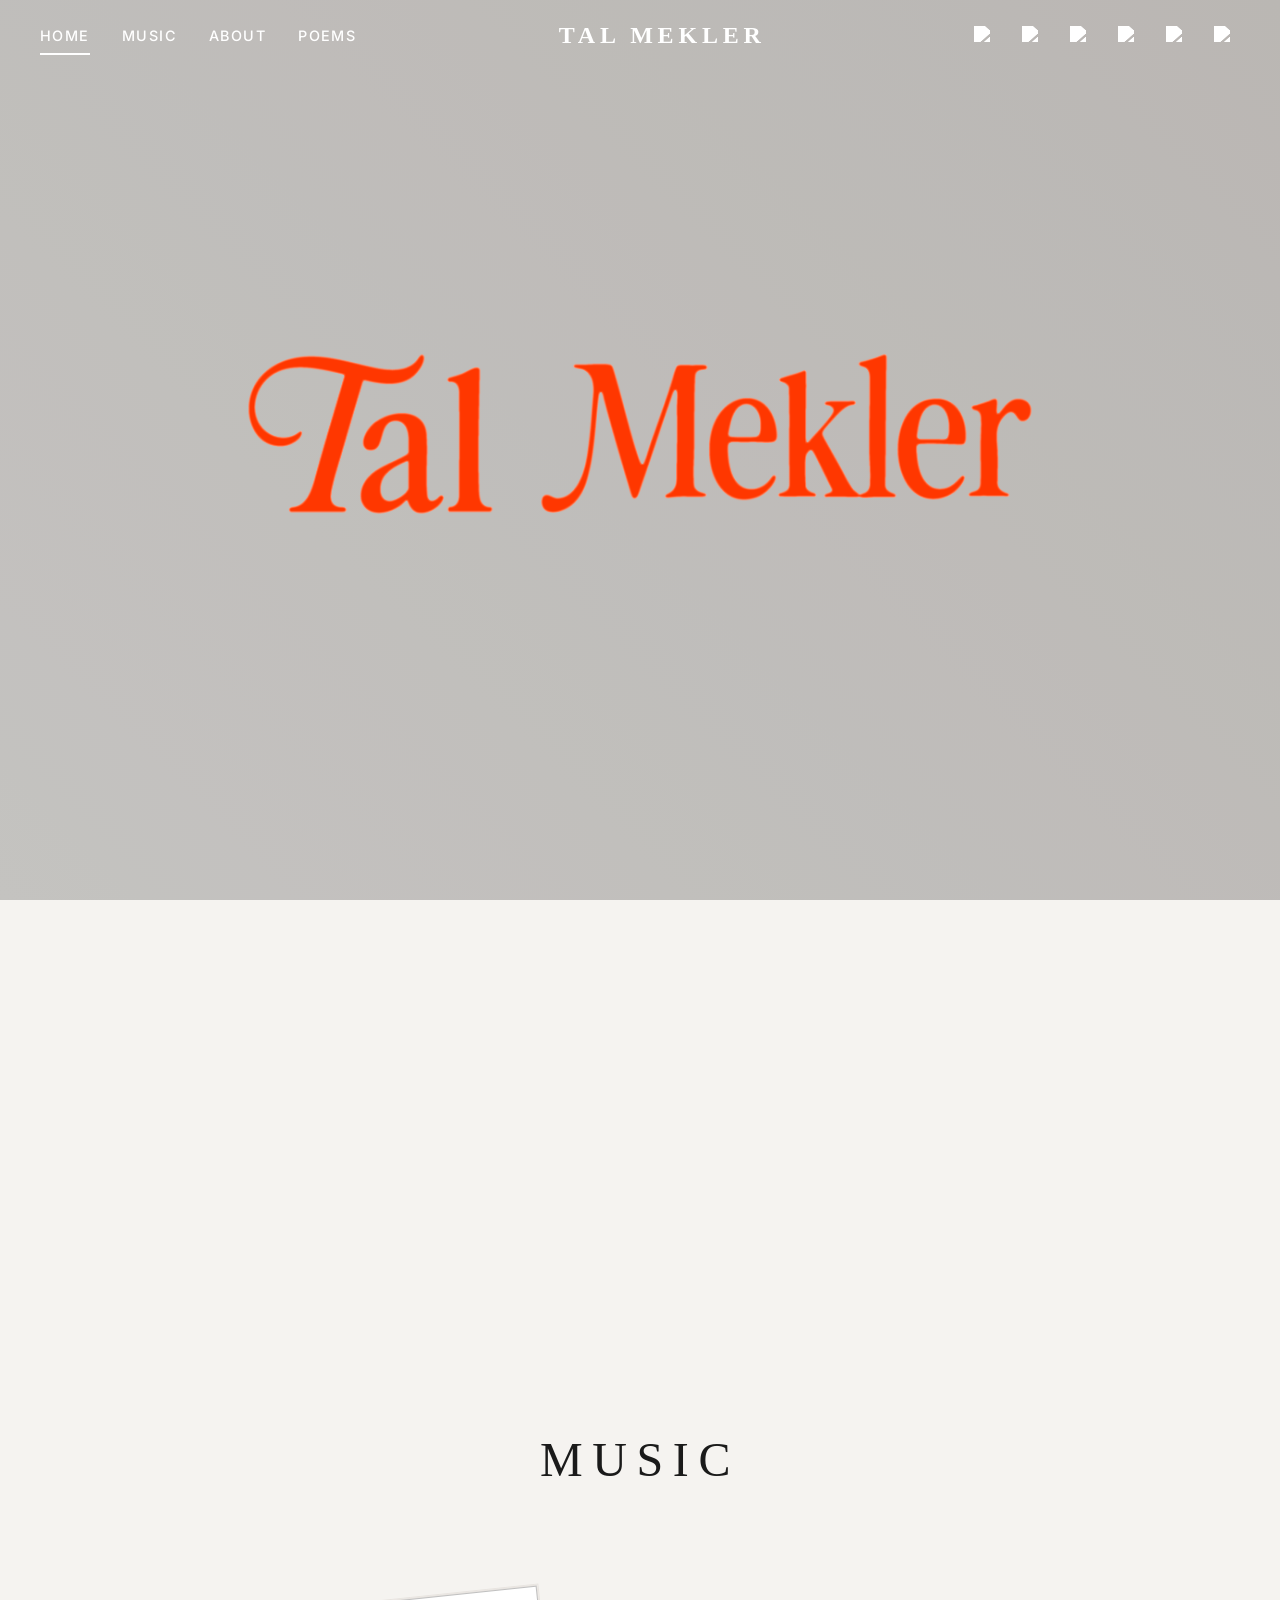
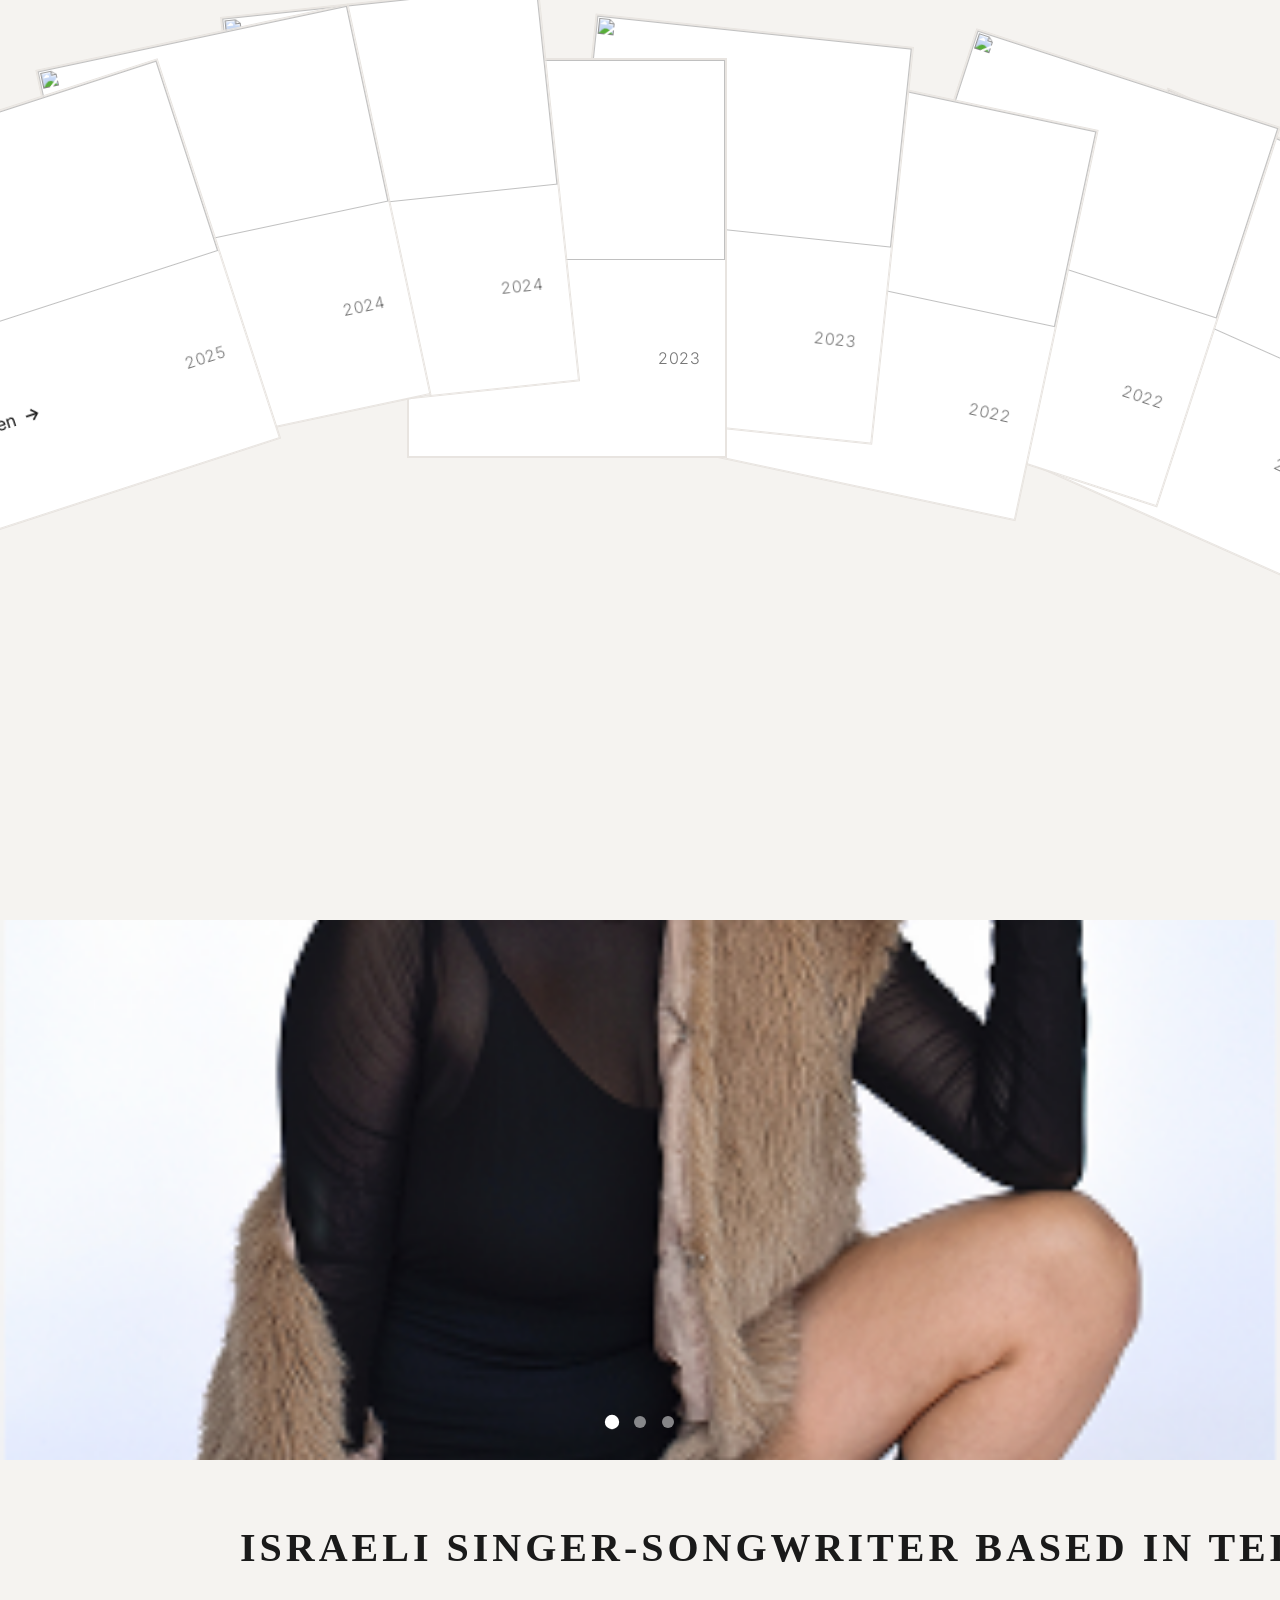
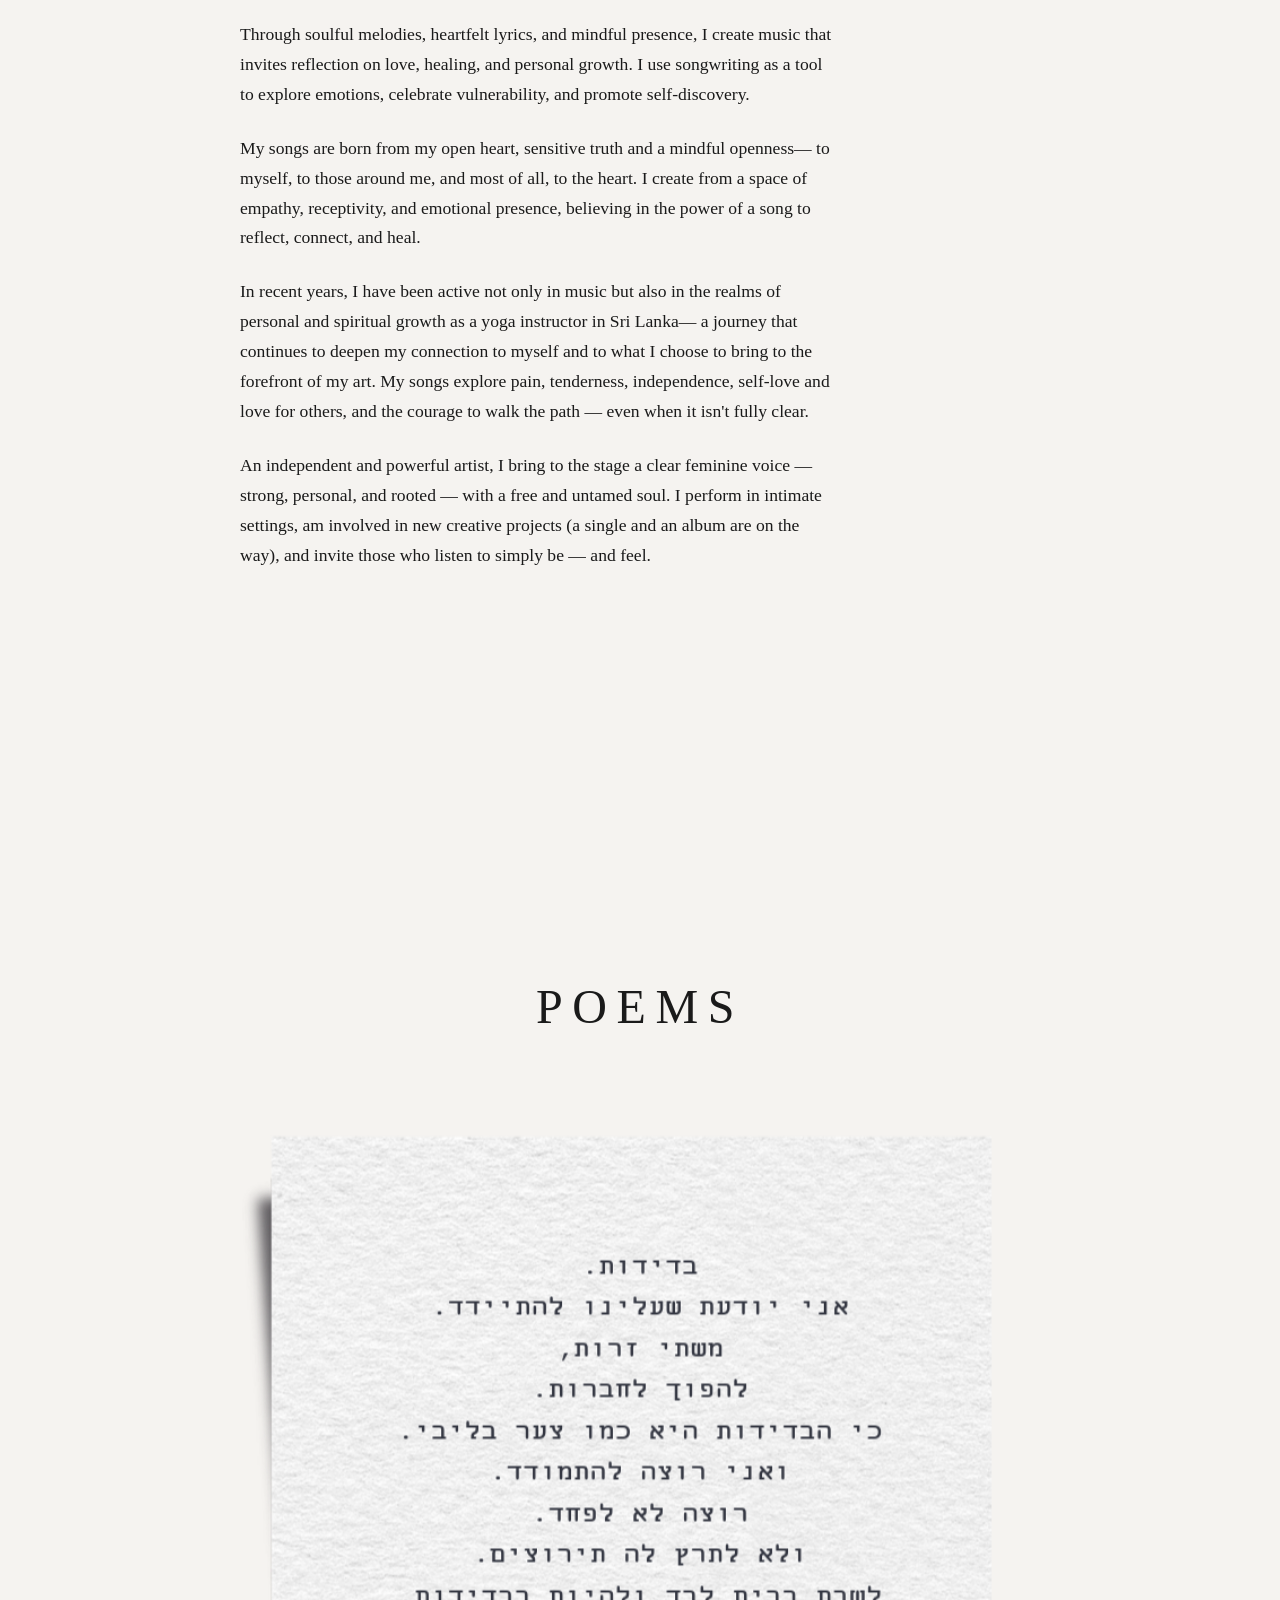
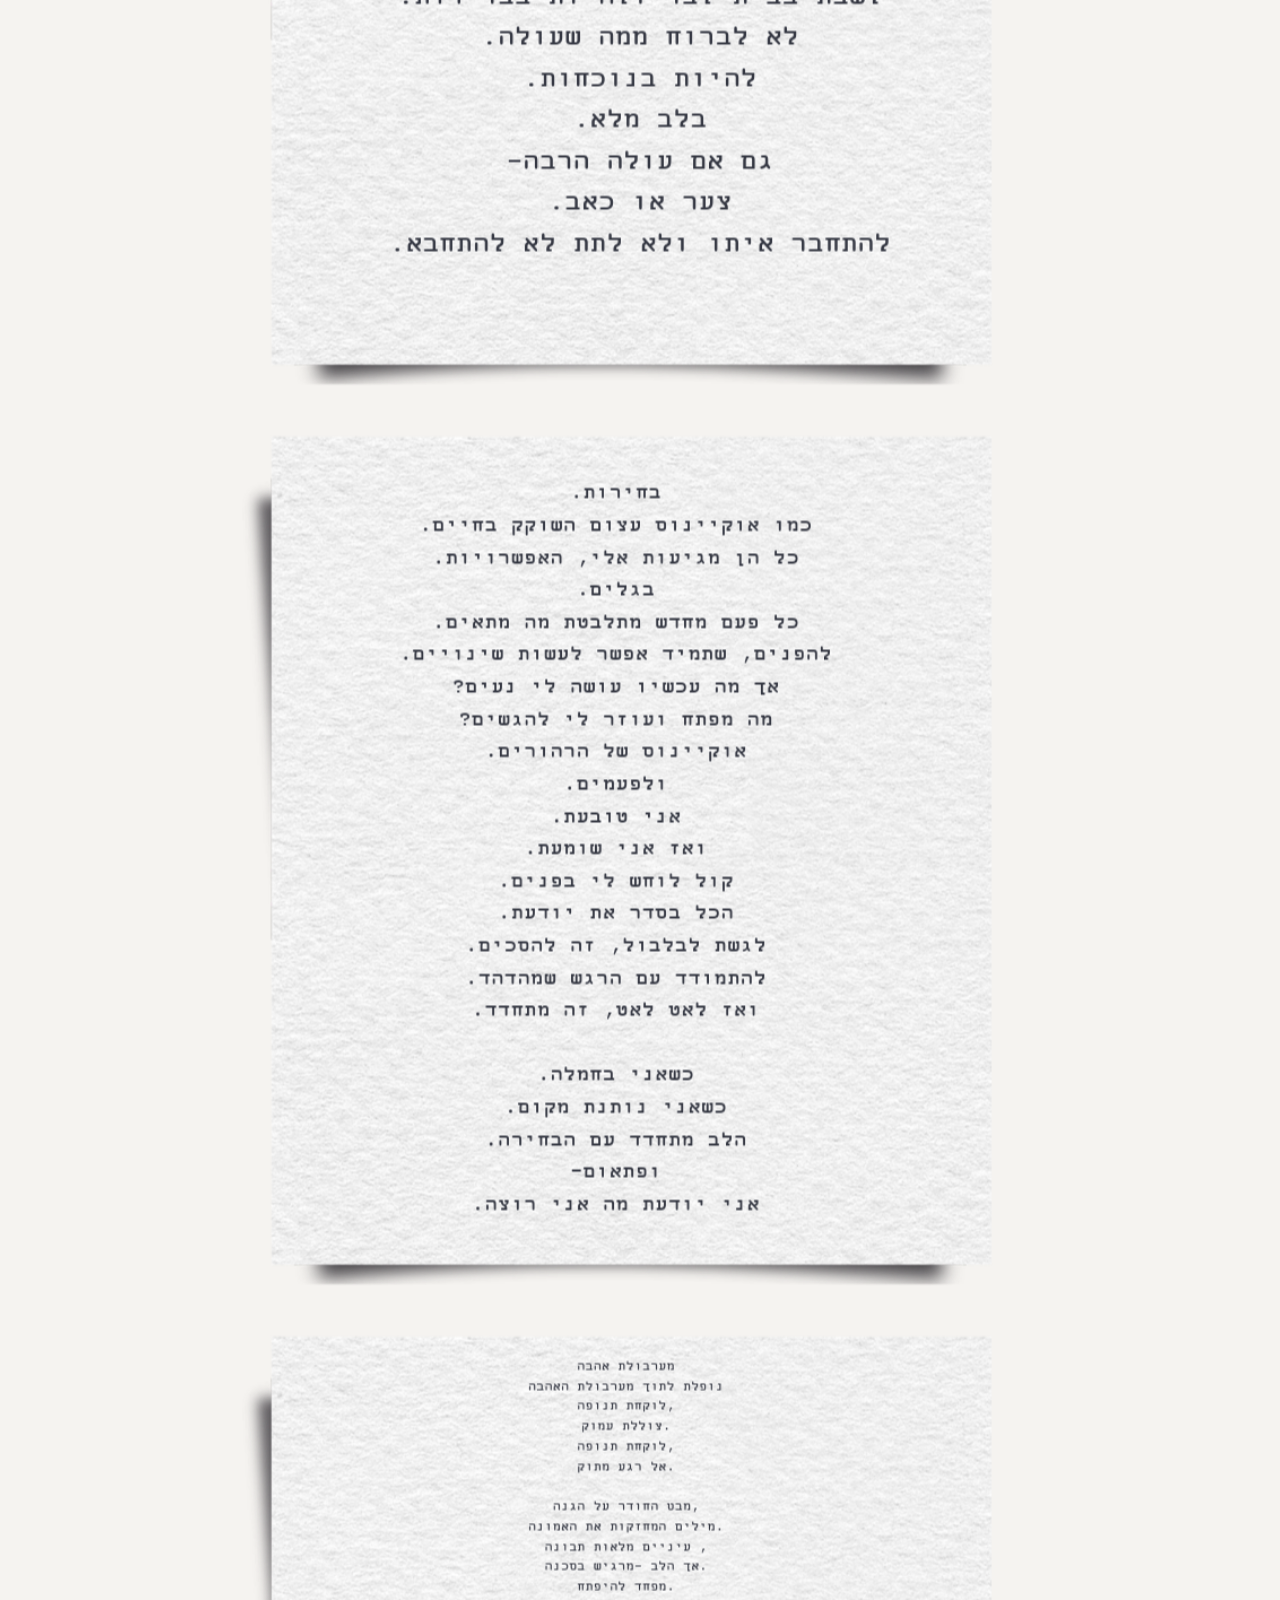
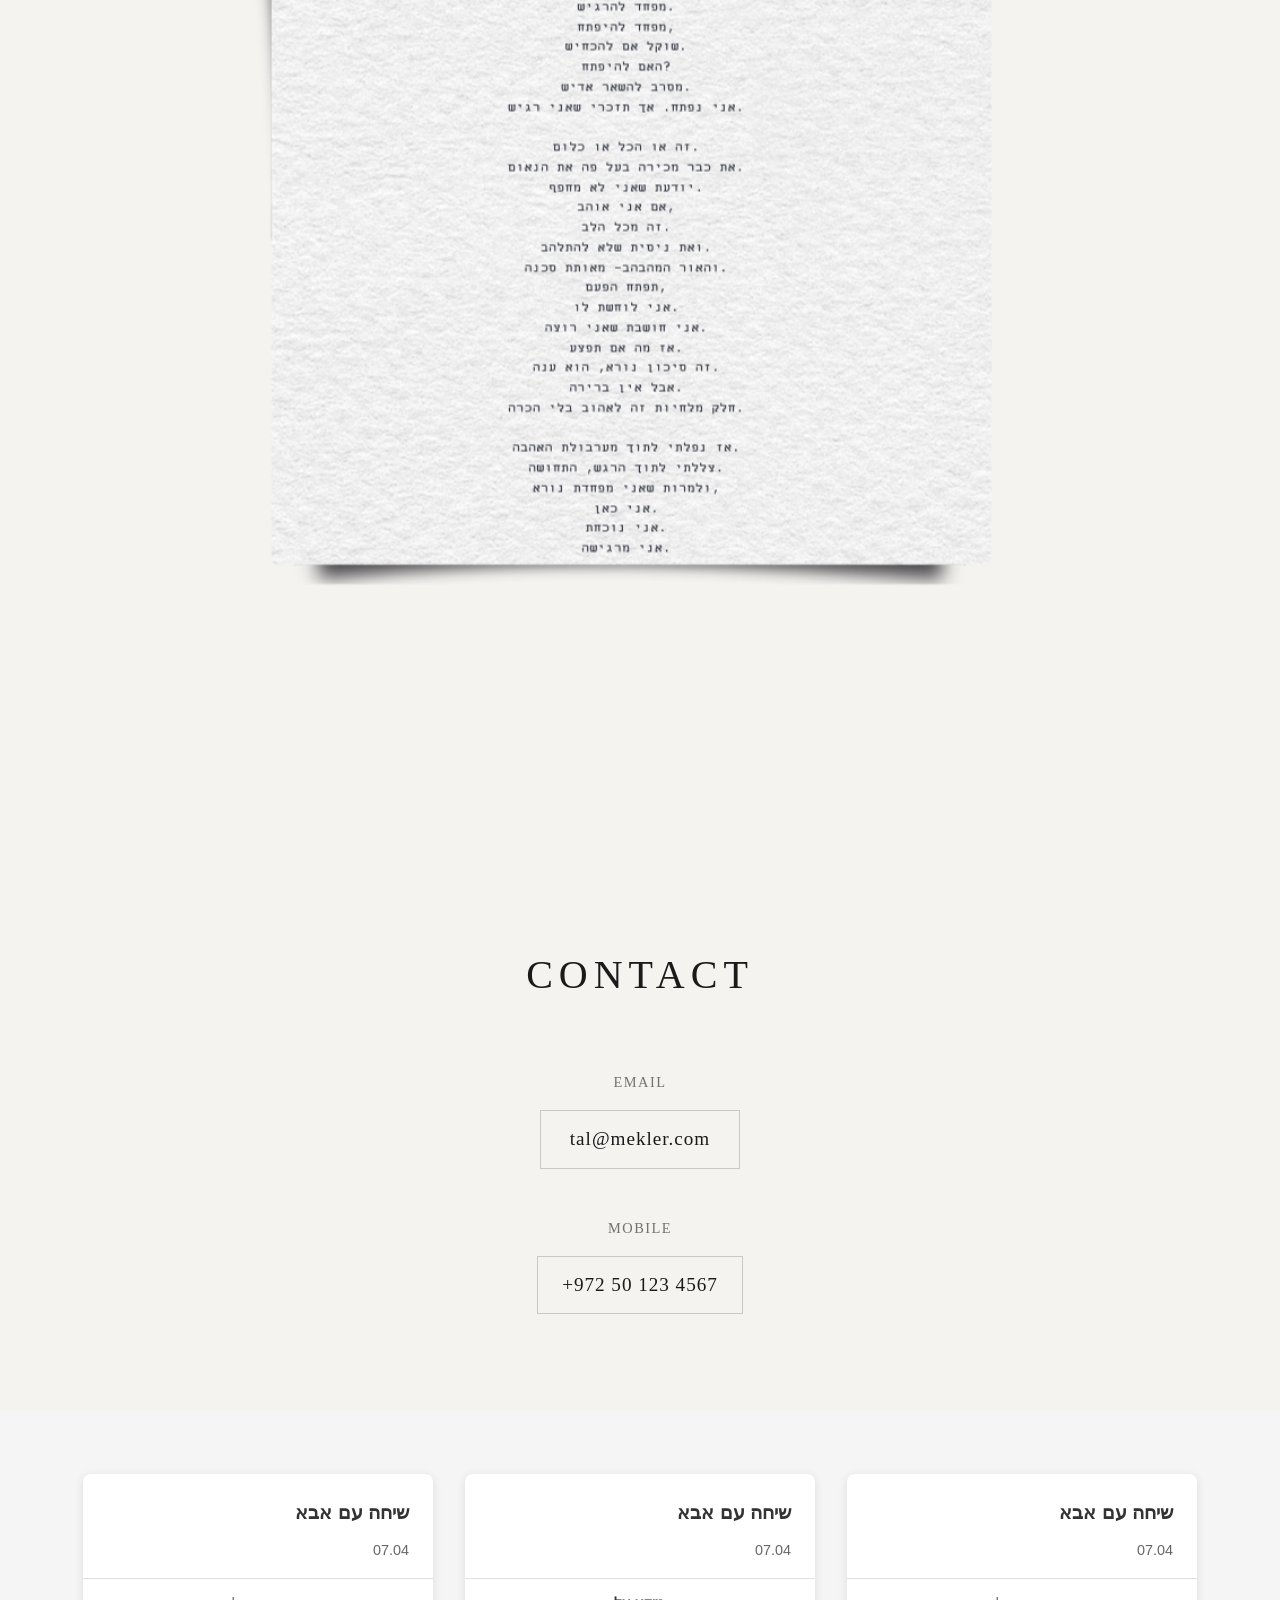
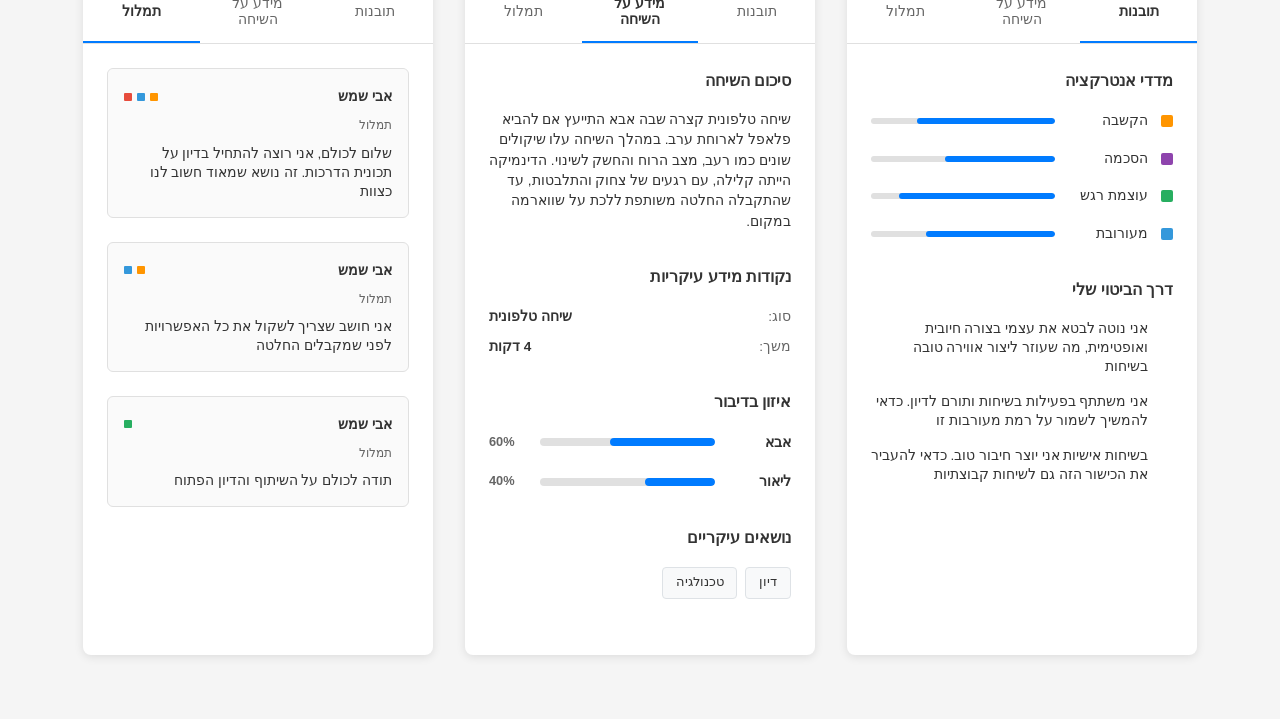
==== commit 4cd5c1f5: "Add Hebrew dashboard sidepanel with three panels and interactive tabs" ====
--- a/new try/index.html
+++ b/new try/index.html
@@ -352,7 +352,384 @@
             </div>
         </div>
     </div>
-    
+
+    <!-- Hebrew Dashboard Sidepanel -->
+    <div class="sidepanel-section">
+        <div class="sidepanel-container">
+            <!-- Panel 1 - תובנות (Insights) -->
+            <div class="dashboard-panel">
+                <div class="panel-header">
+                    <h3 class="panel-title">שיחה עם אבא</h3>
+                    <span class="panel-date">07.04</span>
+                </div>
+                <div class="panel-tabs">
+                    <button class="tab-button active" data-tab="insights">תובנות</button>
+                    <button class="tab-button" data-tab="info">מידע על השיחה</button>
+                    <button class="tab-button" data-tab="transcript">תמלול</button>
+                </div>
+                <div class="tab-content active" id="insights">
+                    <div class="insights-section">
+                        <h4 class="section-title">מדדי אנטרקציה</h4>
+                        <div class="metric-item">
+                            <div class="metric-icon orange"></div>
+                            <span class="metric-label">הקשבה</span>
+                            <div class="progress-bar">
+                                <div class="progress-fill" style="width: 75%"></div>
+                            </div>
+                        </div>
+                        <div class="metric-item">
+                            <div class="metric-icon purple"></div>
+                            <span class="metric-label">הסכמה</span>
+                            <div class="progress-bar">
+                                <div class="progress-fill" style="width: 60%"></div>
+                            </div>
+                        </div>
+                        <div class="metric-item">
+                            <div class="metric-icon green"></div>
+                            <span class="metric-label">עוצמת רגש</span>
+                            <div class="progress-bar">
+                                <div class="progress-fill" style="width: 85%"></div>
+                            </div>
+                        </div>
+                        <div class="metric-item">
+                            <div class="metric-icon blue"></div>
+                            <span class="metric-label">מעורובת</span>
+                            <div class="progress-bar">
+                                <div class="progress-fill" style="width: 70%"></div>
+                            </div>
+                        </div>
+                    </div>
+                    <div class="insights-section">
+                        <h4 class="section-title">דרך הביטוי שלי</h4>
+                        <div class="expression-item">
+                            <div class="expression-icon blue"></div>
+                            <p class="expression-text">אני נוטה לבטא את עצמי בצורה חיובית ואופטימית, מה שעוזר ליצור אווירה טובה בשיחות</p>
+                        </div>
+                        <div class="expression-item">
+                            <div class="expression-icon green"></div>
+                            <p class="expression-text">אני משתתף בפעילות בשיחות ותורם לדיון. כדאי להמשיך לשמור על רמת מעורבות זו</p>
+                        </div>
+                        <div class="expression-item">
+                            <div class="expression-icon purple"></div>
+                            <p class="expression-text">בשיחות אישיות אני יוצר חיבור טוב. כדאי להעביר את הכישור הזה גם לשיחות קבוצתיות</p>
+                        </div>
+                    </div>
+                </div>
+                <div class="tab-content" id="info">
+                    <div class="info-section">
+                        <h4 class="section-title">סיכום השיחה</h4>
+                        <p class="summary-text">שיחה טלפונית קצרה שבה אבא התייעץ אם להביא פלאפל לארוחת ערב. במהלך השיחה עלו שיקולים שונים כמו רעב, מצב הרוח והחשק לשינוי. הדינמיקה הייתה קלילה, עם רגעים של צחוק והתלבטות, עד שהתקבלה החלטה משותפת ללכת על שווארמה במקום.</p>
+                    </div>
+                    <div class="info-section">
+                        <h4 class="section-title">נקודות מידע עיקריות</h4>
+                        <div class="info-item">
+                            <span class="info-label">סוג:</span>
+                            <span class="info-value">שיחה טלפונית</span>
+                        </div>
+                        <div class="info-item">
+                            <span class="info-label">משך:</span>
+                            <span class="info-value">4 דקות</span>
+                        </div>
+                    </div>
+                    <div class="info-section">
+                        <h4 class="section-title">איזון בדיבור</h4>
+                        <div class="speaking-balance">
+                            <div class="balance-item">
+                                <span class="speaker-name">אבא</span>
+                                <div class="balance-bar">
+                                    <div class="balance-fill" style="width: 60%"></div>
+                                </div>
+                                <span class="balance-percent">60%</span>
+                            </div>
+                            <div class="balance-item">
+                                <span class="speaker-name">ליאור</span>
+                                <div class="balance-bar">
+                                    <div class="balance-fill" style="width: 40%"></div>
+                                </div>
+                                <span class="balance-percent">40%</span>
+                            </div>
+                        </div>
+                    </div>
+                    <div class="info-section">
+                        <h4 class="section-title">נושאים עיקריים</h4>
+                        <div class="topic-tags">
+                            <span class="topic-tag">דיון</span>
+                            <span class="topic-tag">טכנולגיה</span>
+                        </div>
+                    </div>
+                </div>
+                <div class="tab-content" id="transcript">
+                    <div class="transcript-section">
+                        <div class="transcript-entry">
+                            <div class="speaker-info">
+                                <span class="speaker-name">אבי שמש</span>
+                                <div class="emotion-indicators">
+                                    <div class="emotion-icon orange" title="הפתעה"></div>
+                                    <div class="emotion-icon blue" title="דאגה"></div>
+                                    <div class="emotion-icon red" title="תסכול"></div>
+                                </div>
+                            </div>
+                            <span class="transcript-label">תמלול</span>
+                            <p class="transcript-text">שלום לכולם, אני רוצה להתחיל בדיון על תכונית הדרכות. זה נושא שמאוד חשוב לנו כצוות</p>
+                        </div>
+                        <div class="transcript-entry">
+                            <div class="speaker-info">
+                                <span class="speaker-name">אבי שמש</span>
+                                <div class="emotion-indicators">
+                                    <div class="emotion-icon orange" title="הפתעה"></div>
+                                    <div class="emotion-icon blue" title="דאגה"></div>
+                                </div>
+                            </div>
+                            <span class="transcript-label">תמלול</span>
+                            <p class="transcript-text">אני חושב שצריך לשקול את כל האפשרויות לפני שמקבלים החלטה</p>
+                        </div>
+                        <div class="transcript-entry">
+                            <div class="speaker-info">
+                                <span class="speaker-name">אבי שמש</span>
+                                <div class="emotion-indicators">
+                                    <div class="emotion-icon green" title="שמחה"></div>
+                                </div>
+                            </div>
+                            <span class="transcript-label">תמלול</span>
+                            <p class="transcript-text">תודה לכולם על השיתוף והדיון הפתוח</p>
+                        </div>
+                    </div>
+                </div>
+            </div>
+
+            <!-- Panel 2 - מידע על השיחה (Conversation Info) -->
+            <div class="dashboard-panel">
+                <div class="panel-header">
+                    <h3 class="panel-title">שיחה עם אבא</h3>
+                    <span class="panel-date">07.04</span>
+                </div>
+                <div class="panel-tabs">
+                    <button class="tab-button" data-tab="insights">תובנות</button>
+                    <button class="tab-button active" data-tab="info">מידע על השיחה</button>
+                    <button class="tab-button" data-tab="transcript">תמלול</button>
+                </div>
+                <div class="tab-content" id="insights">
+                    <div class="insights-section">
+                        <h4 class="section-title">מדדי אנטרקציה</h4>
+                        <div class="metric-item">
+                            <div class="metric-icon orange"></div>
+                            <span class="metric-label">הקשבה</span>
+                            <div class="progress-bar">
+                                <div class="progress-fill" style="width: 75%"></div>
+                            </div>
+                        </div>
+                        <div class="metric-item">
+                            <div class="metric-icon purple"></div>
+                            <span class="metric-label">הסכמה</span>
+                            <div class="progress-bar">
+                                <div class="progress-fill" style="width: 60%"></div>
+                            </div>
+                        </div>
+                        <div class="metric-item">
+                            <div class="metric-icon green"></div>
+                            <span class="metric-label">עוצמת רגש</span>
+                            <div class="progress-bar">
+                                <div class="progress-fill" style="width: 85%"></div>
+                            </div>
+                        </div>
+                        <div class="metric-item">
+                            <div class="metric-icon blue"></div>
+                            <span class="metric-label">מעורובת</span>
+                            <div class="progress-bar">
+                                <div class="progress-fill" style="width: 70%"></div>
+                            </div>
+                        </div>
+                    </div>
+                </div>
+                <div class="tab-content active" id="info">
+                    <div class="info-section">
+                        <h4 class="section-title">סיכום השיחה</h4>
+                        <p class="summary-text">שיחה טלפונית קצרה שבה אבא התייעץ אם להביא פלאפל לארוחת ערב. במהלך השיחה עלו שיקולים שונים כמו רעב, מצב הרוח והחשק לשינוי. הדינמיקה הייתה קלילה, עם רגעים של צחוק והתלבטות, עד שהתקבלה החלטה משותפת ללכת על שווארמה במקום.</p>
+                    </div>
+                    <div class="info-section">
+                        <h4 class="section-title">נקודות מידע עיקריות</h4>
+                        <div class="info-item">
+                            <span class="info-label">סוג:</span>
+                            <span class="info-value">שיחה טלפונית</span>
+                        </div>
+                        <div class="info-item">
+                            <span class="info-label">משך:</span>
+                            <span class="info-value">4 דקות</span>
+                        </div>
+                    </div>
+                    <div class="info-section">
+                        <h4 class="section-title">איזון בדיבור</h4>
+                        <div class="speaking-balance">
+                            <div class="balance-item">
+                                <span class="speaker-name">אבא</span>
+                                <div class="balance-bar">
+                                    <div class="balance-fill" style="width: 60%"></div>
+                                </div>
+                                <span class="balance-percent">60%</span>
+                            </div>
+                            <div class="balance-item">
+                                <span class="speaker-name">ליאור</span>
+                                <div class="balance-bar">
+                                    <div class="balance-fill" style="width: 40%"></div>
+                                </div>
+                                <span class="balance-percent">40%</span>
+                            </div>
+                        </div>
+                    </div>
+                    <div class="info-section">
+                        <h4 class="section-title">נושאים עיקריים</h4>
+                        <div class="topic-tags">
+                            <span class="topic-tag">דיון</span>
+                            <span class="topic-tag">טכנולגיה</span>
+                        </div>
+                    </div>
+                </div>
+                <div class="tab-content" id="transcript">
+                    <div class="transcript-section">
+                        <div class="transcript-entry">
+                            <div class="speaker-info">
+                                <span class="speaker-name">אבי שמש</span>
+                                <div class="emotion-indicators">
+                                    <div class="emotion-icon orange" title="הפתעה"></div>
+                                    <div class="emotion-icon blue" title="דאגה"></div>
+                                    <div class="emotion-icon red" title="תסכול"></div>
+                                </div>
+                            </div>
+                            <span class="transcript-label">תמלול</span>
+                            <p class="transcript-text">שלום לכולם, אני רוצה להתחיל בדיון על תכונית הדרכות. זה נושא שמאוד חשוב לנו כצוות</p>
+                        </div>
+                    </div>
+                </div>
+            </div>
+
+            <!-- Panel 3 - תמלול (Transcript) -->
+            <div class="dashboard-panel">
+                <div class="panel-header">
+                    <h3 class="panel-title">שיחה עם אבא</h3>
+                    <span class="panel-date">07.04</span>
+                </div>
+                <div class="panel-tabs">
+                    <button class="tab-button" data-tab="insights">תובנות</button>
+                    <button class="tab-button" data-tab="info">מידע על השיחה</button>
+                    <button class="tab-button active" data-tab="transcript">תמלול</button>
+                </div>
+                <div class="tab-content" id="insights">
+                    <div class="insights-section">
+                        <h4 class="section-title">מדדי אנטרקציה</h4>
+                        <div class="metric-item">
+                            <div class="metric-icon orange"></div>
+                            <span class="metric-label">הקשבה</span>
+                            <div class="progress-bar">
+                                <div class="progress-fill" style="width: 75%"></div>
+                            </div>
+                        </div>
+                        <div class="metric-item">
+                            <div class="metric-icon purple"></div>
+                            <span class="metric-label">הסכמה</span>
+                            <div class="progress-bar">
+                                <div class="progress-fill" style="width: 60%"></div>
+                            </div>
+                        </div>
+                        <div class="metric-item">
+                            <div class="metric-icon green"></div>
+                            <span class="metric-label">עוצמת רגש</span>
+                            <div class="progress-bar">
+                                <div class="progress-fill" style="width: 85%"></div>
+                            </div>
+                        </div>
+                        <div class="metric-item">
+                            <div class="metric-icon blue"></div>
+                            <span class="metric-label">מעורובת</span>
+                            <div class="progress-bar">
+                                <div class="progress-fill" style="width: 70%"></div>
+                            </div>
+                        </div>
+                    </div>
+                </div>
+                <div class="tab-content" id="info">
+                    <div class="info-section">
+                        <h4 class="section-title">סיכום השיחה</h4>
+                        <p class="summary-text">שיחה טלפונית קצרה שבה אבא התייעץ אם להביא פלאפל לארוחת ערב. במהלך השיחה עלו שיקולים שונים כמו רעב, מצב הרוח והחשק לשינוי. הדינמיקה הייתה קלילה, עם רגעים של צחוק והתלבטות, עד שהתקבלה החלטה משותפת ללכת על שווארמה במקום.</p>
+                    </div>
+                    <div class="info-section">
+                        <h4 class="section-title">נקודות מידע עיקריות</h4>
+                        <div class="info-item">
+                            <span class="info-label">סוג:</span>
+                            <span class="info-value">שיחה טלפונית</span>
+                        </div>
+                        <div class="info-item">
+                            <span class="info-label">משך:</span>
+                            <span class="info-value">4 דקות</span>
+                        </div>
+                    </div>
+                    <div class="info-section">
+                        <h4 class="section-title">איזון בדיבור</h4>
+                        <div class="speaking-balance">
+                            <div class="balance-item">
+                                <span class="speaker-name">אבא</span>
+                                <div class="balance-bar">
+                                    <div class="balance-fill" style="width: 60%"></div>
+                                </div>
+                                <span class="balance-percent">60%</span>
+                            </div>
+                            <div class="balance-item">
+                                <span class="speaker-name">ליאור</span>
+                                <div class="balance-bar">
+                                    <div class="balance-fill" style="width: 40%"></div>
+                                </div>
+                                <span class="balance-percent">40%</span>
+                            </div>
+                        </div>
+                    </div>
+                    <div class="info-section">
+                        <h4 class="section-title">נושאים עיקריים</h4>
+                        <div class="topic-tags">
+                            <span class="topic-tag">דיון</span>
+                            <span class="topic-tag">טכנולגיה</span>
+                        </div>
+                    </div>
+                </div>
+                <div class="tab-content active" id="transcript">
+                    <div class="transcript-section">
+                        <div class="transcript-entry">
+                            <div class="speaker-info">
+                                <span class="speaker-name">אבי שמש</span>
+                                <div class="emotion-indicators">
+                                    <div class="emotion-icon orange" title="הפתעה"></div>
+                                    <div class="emotion-icon blue" title="דאגה"></div>
+                                    <div class="emotion-icon red" title="תסכול"></div>
+                                </div>
+                            </div>
+                            <span class="transcript-label">תמלול</span>
+                            <p class="transcript-text">שלום לכולם, אני רוצה להתחיל בדיון על תכונית הדרכות. זה נושא שמאוד חשוב לנו כצוות</p>
+                        </div>
+                        <div class="transcript-entry">
+                            <div class="speaker-info">
+                                <span class="speaker-name">אבי שמש</span>
+                                <div class="emotion-indicators">
+                                    <div class="emotion-icon orange" title="הפתעה"></div>
+                                    <div class="emotion-icon blue" title="דאגה"></div>
+                                </div>
+                            </div>
+                            <span class="transcript-label">תמלול</span>
+                            <p class="transcript-text">אני חושב שצריך לשקול את כל האפשרויות לפני שמקבלים החלטה</p>
+                        </div>
+                        <div class="transcript-entry">
+                            <div class="speaker-info">
+                                <span class="speaker-name">אבי שמש</span>
+                                <div class="emotion-indicators">
+                                    <div class="emotion-icon green" title="שמחה"></div>
+                                </div>
+                            </div>
+                            <span class="transcript-label">תמלול</span>
+                            <p class="transcript-text">תודה לכולם על השיתוף והדיון הפתוח</p>
+                        </div>
+                    </div>
+                </div>
+            </div>
+        </div>
+    </div>
+
     <script>
         // Preload hero image immediately
         const heroImage = new Image();
@@ -461,6 +838,24 @@
             if (heroImage) {
                 heroImage.style.opacity = '1';
             }
+            
+            // Hebrew Dashboard Tab Functionality
+            const tabButtons = document.querySelectorAll('.tab-button');
+            
+            tabButtons.forEach(button => {
+                button.addEventListener('click', function() {
+                    const panel = this.closest('.dashboard-panel');
+                    const tabName = this.getAttribute('data-tab');
+                    
+                    // Remove active class from all tabs and content in this panel
+                    panel.querySelectorAll('.tab-button').forEach(btn => btn.classList.remove('active'));
+                    panel.querySelectorAll('.tab-content').forEach(content => content.classList.remove('active'));
+                    
+                    // Add active class to clicked tab and corresponding content
+                    this.classList.add('active');
+                    panel.querySelector(`#${tabName}`).classList.add('active');
+                });
+            });
             
             window.addEventListener('scroll', function() {
                 const scrollTop = window.pageYOffset || document.documentElement.scrollTop;
--- a/new try/styles.css
+++ b/new try/styles.css
@@ -1731,4 +1731,348 @@
     .social-wrapper {
         padding-bottom: 140px;
     }
-} +}
+
+/* Hebrew Dashboard Sidepanel */
+.sidepanel-section {
+    background: #f5f5f5;
+    padding: 4rem 2rem;
+    direction: rtl;
+    font-family: 'Segoe UI', Tahoma, Geneva, Verdana, sans-serif;
+}
+
+.sidepanel-container {
+    display: flex;
+    gap: 2rem;
+    max-width: 1400px;
+    margin: 0 auto;
+    justify-content: center;
+}
+
+.dashboard-panel {
+    background: white;
+    border-radius: 8px;
+    box-shadow: 0 2px 10px rgba(0, 0, 0, 0.1);
+    width: 350px;
+    min-height: 600px;
+    overflow: hidden;
+}
+
+.panel-header {
+    padding: 1.5rem 1.5rem 1rem;
+    border-bottom: 1px solid #e0e0e0;
+}
+
+.panel-title {
+    font-size: 1.2rem;
+    font-weight: 600;
+    color: #333;
+    margin: 0 0 0.5rem 0;
+}
+
+.panel-date {
+    font-size: 0.9rem;
+    color: #666;
+    font-weight: 500;
+}
+
+.panel-tabs {
+    display: flex;
+    border-bottom: 1px solid #e0e0e0;
+}
+
+.tab-button {
+    flex: 1;
+    padding: 1rem;
+    background: none;
+    border: none;
+    cursor: pointer;
+    font-size: 0.9rem;
+    font-weight: 500;
+    color: #666;
+    transition: all 0.3s ease;
+    position: relative;
+}
+
+.tab-button.active {
+    color: #333;
+    font-weight: 600;
+}
+
+.tab-button.active::after {
+    content: '';
+    position: absolute;
+    bottom: 0;
+    left: 0;
+    right: 0;
+    height: 2px;
+    background: #007bff;
+}
+
+.tab-content {
+    display: none;
+    padding: 1.5rem;
+}
+
+.tab-content.active {
+    display: block;
+}
+
+/* Insights Section */
+.insights-section {
+    margin-bottom: 2rem;
+}
+
+.section-title {
+    font-size: 1rem;
+    font-weight: 600;
+    color: #333;
+    margin: 0 0 1rem 0;
+}
+
+.metric-item {
+    display: flex;
+    align-items: center;
+    margin-bottom: 1rem;
+    gap: 0.8rem;
+}
+
+.metric-icon {
+    width: 12px;
+    height: 12px;
+    border-radius: 2px;
+    flex-shrink: 0;
+}
+
+.metric-icon.orange { background: #ff9500; }
+.metric-icon.purple { background: #8e44ad; }
+.metric-icon.green { background: #27ae60; }
+.metric-icon.blue { background: #3498db; }
+
+.metric-label {
+    font-size: 0.85rem;
+    color: #333;
+    min-width: 80px;
+}
+
+.progress-bar {
+    flex: 1;
+    height: 6px;
+    background: #e0e0e0;
+    border-radius: 3px;
+    overflow: hidden;
+}
+
+.progress-fill {
+    height: 100%;
+    background: #007bff;
+    border-radius: 3px;
+    transition: width 0.3s ease;
+}
+
+/* Expression Items */
+.expression-item {
+    display: flex;
+    align-items: flex-start;
+    margin-bottom: 1rem;
+    gap: 0.8rem;
+}
+
+.expression-icon {
+    width: 12px;
+    height: 12px;
+    border-radius: 2px;
+    flex-shrink: 0;
+    margin-top: 0.2rem;
+}
+
+.expression-text {
+    font-size: 0.85rem;
+    color: #333;
+    line-height: 1.4;
+    margin: 0;
+}
+
+/* Info Section */
+.info-section {
+    margin-bottom: 2rem;
+}
+
+.summary-text {
+    font-size: 0.85rem;
+    color: #333;
+    line-height: 1.5;
+    margin: 0;
+}
+
+.info-item {
+    display: flex;
+    justify-content: space-between;
+    margin-bottom: 0.5rem;
+    font-size: 0.85rem;
+}
+
+.info-label {
+    color: #666;
+    font-weight: 500;
+}
+
+.info-value {
+    color: #333;
+    font-weight: 600;
+}
+
+/* Speaking Balance */
+.speaking-balance {
+    display: flex;
+    flex-direction: column;
+    gap: 1rem;
+}
+
+.balance-item {
+    display: flex;
+    align-items: center;
+    gap: 1rem;
+}
+
+.speaker-name {
+    font-size: 0.85rem;
+    color: #333;
+    font-weight: 500;
+    min-width: 60px;
+}
+
+.balance-bar {
+    flex: 1;
+    height: 8px;
+    background: #e0e0e0;
+    border-radius: 4px;
+    overflow: hidden;
+}
+
+.balance-fill {
+    height: 100%;
+    background: #007bff;
+    border-radius: 4px;
+    transition: width 0.3s ease;
+}
+
+.balance-percent {
+    font-size: 0.8rem;
+    color: #666;
+    font-weight: 600;
+    min-width: 35px;
+    text-align: left;
+}
+
+/* Topic Tags */
+.topic-tags {
+    display: flex;
+    gap: 0.5rem;
+    flex-wrap: wrap;
+}
+
+.topic-tag {
+    background: #f8f9fa;
+    border: 1px solid #dee2e6;
+    border-radius: 4px;
+    padding: 0.3rem 0.8rem;
+    font-size: 0.8rem;
+    color: #333;
+    font-weight: 500;
+}
+
+/* Transcript Section */
+.transcript-section {
+    display: flex;
+    flex-direction: column;
+    gap: 1.5rem;
+}
+
+.transcript-entry {
+    border: 1px solid #e0e0e0;
+    border-radius: 6px;
+    padding: 1rem;
+    background: #fafafa;
+}
+
+.speaker-info {
+    display: flex;
+    justify-content: space-between;
+    align-items: center;
+    margin-bottom: 0.5rem;
+}
+
+.speaker-name {
+    font-size: 0.9rem;
+    font-weight: 600;
+    color: #333;
+}
+
+.emotion-indicators {
+    display: flex;
+    gap: 0.3rem;
+}
+
+.emotion-icon {
+    width: 8px;
+    height: 8px;
+    border-radius: 1px;
+}
+
+.emotion-icon.orange { background: #ff9500; }
+.emotion-icon.blue { background: #3498db; }
+.emotion-icon.red { background: #e74c3c; }
+.emotion-icon.green { background: #27ae60; }
+
+.transcript-label {
+    font-size: 0.75rem;
+    color: #666;
+    font-weight: 500;
+    display: block;
+    margin-bottom: 0.5rem;
+}
+
+.transcript-text {
+    font-size: 0.85rem;
+    color: #333;
+    line-height: 1.4;
+    margin: 0;
+}
+
+/* Responsive Design */
+@media (max-width: 1200px) {
+    .sidepanel-container {
+        flex-direction: column;
+        align-items: center;
+    }
+    
+    .dashboard-panel {
+        width: 100%;
+        max-width: 400px;
+    }
+}
+
+@media (max-width: 768px) {
+    .sidepanel-section {
+        padding: 2rem 1rem;
+    }
+    
+    .sidepanel-container {
+        gap: 1rem;
+    }
+    
+    .dashboard-panel {
+        min-height: 500px;
+    }
+    
+    .panel-header {
+        padding: 1rem 1rem 0.8rem;
+    }
+    
+    .tab-content {
+        padding: 1rem;
+    }
+}
+
+@media screen and (max-width: 991px) { }
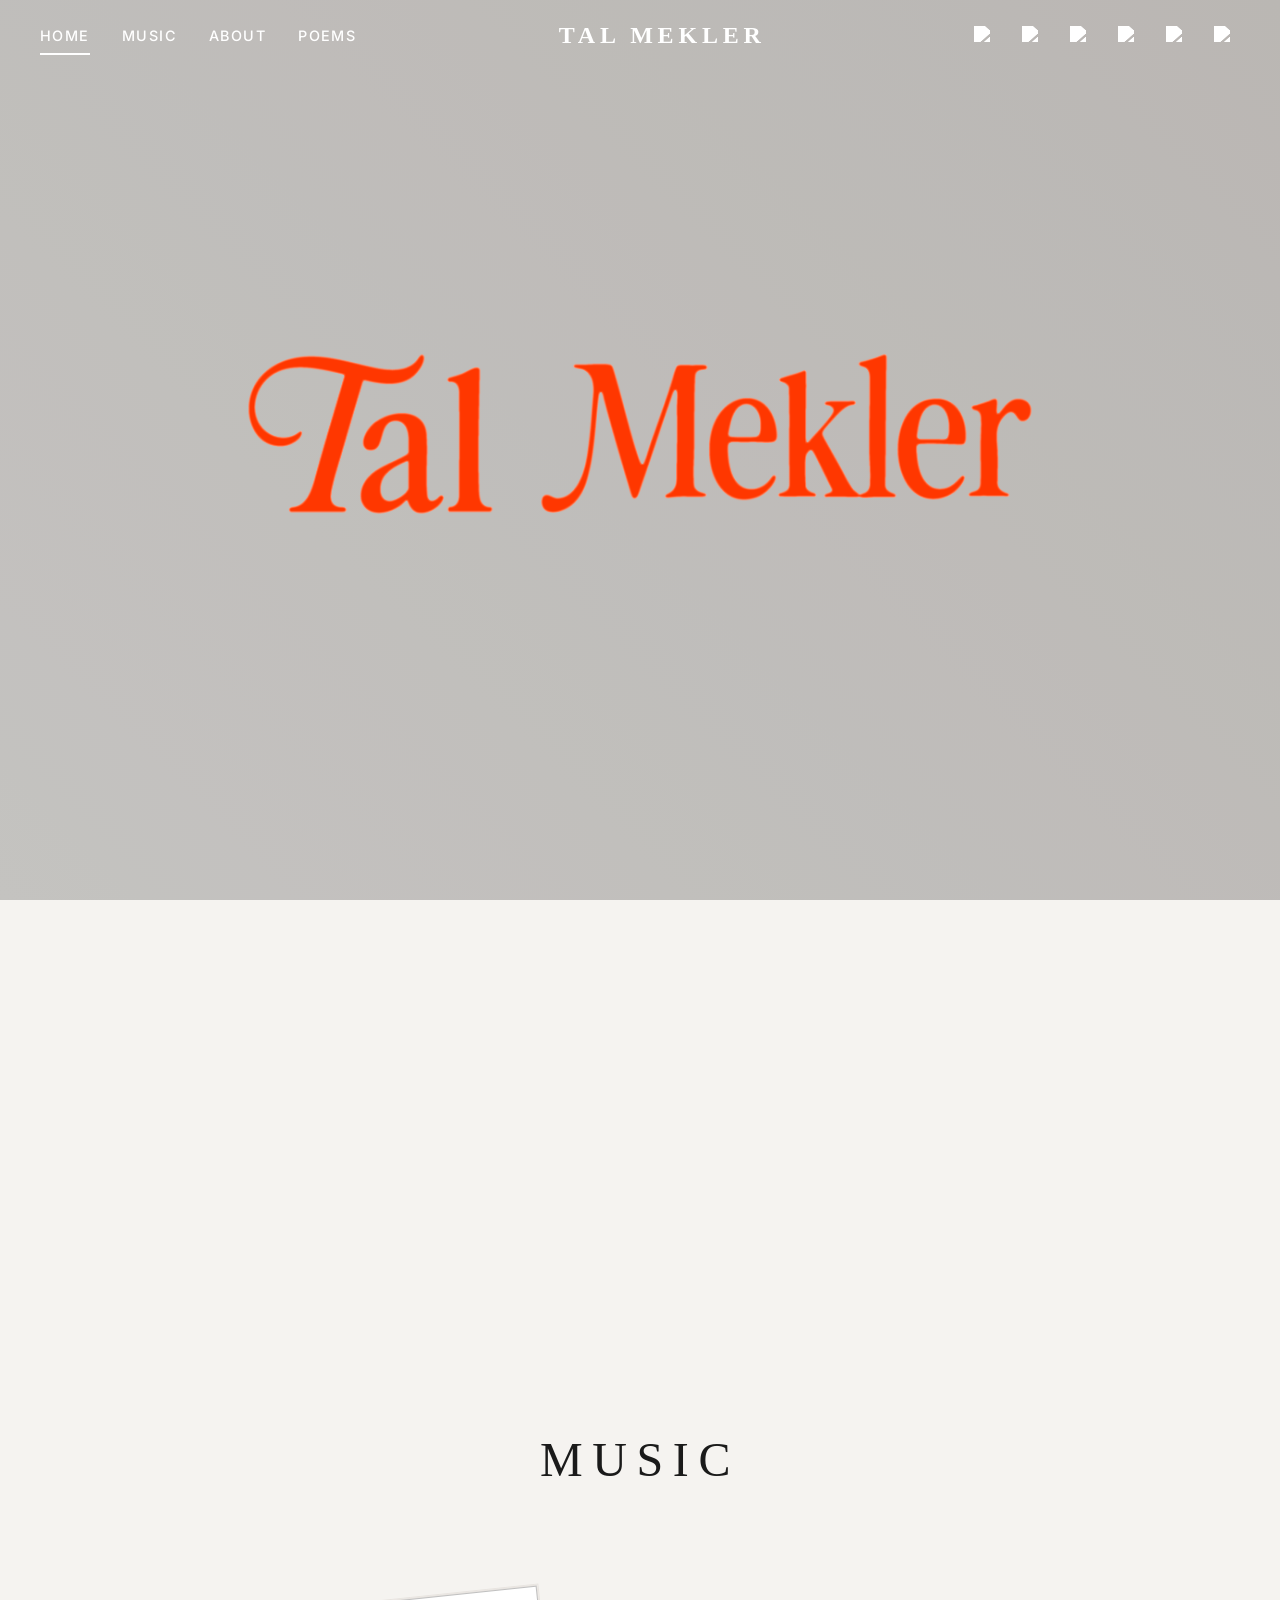
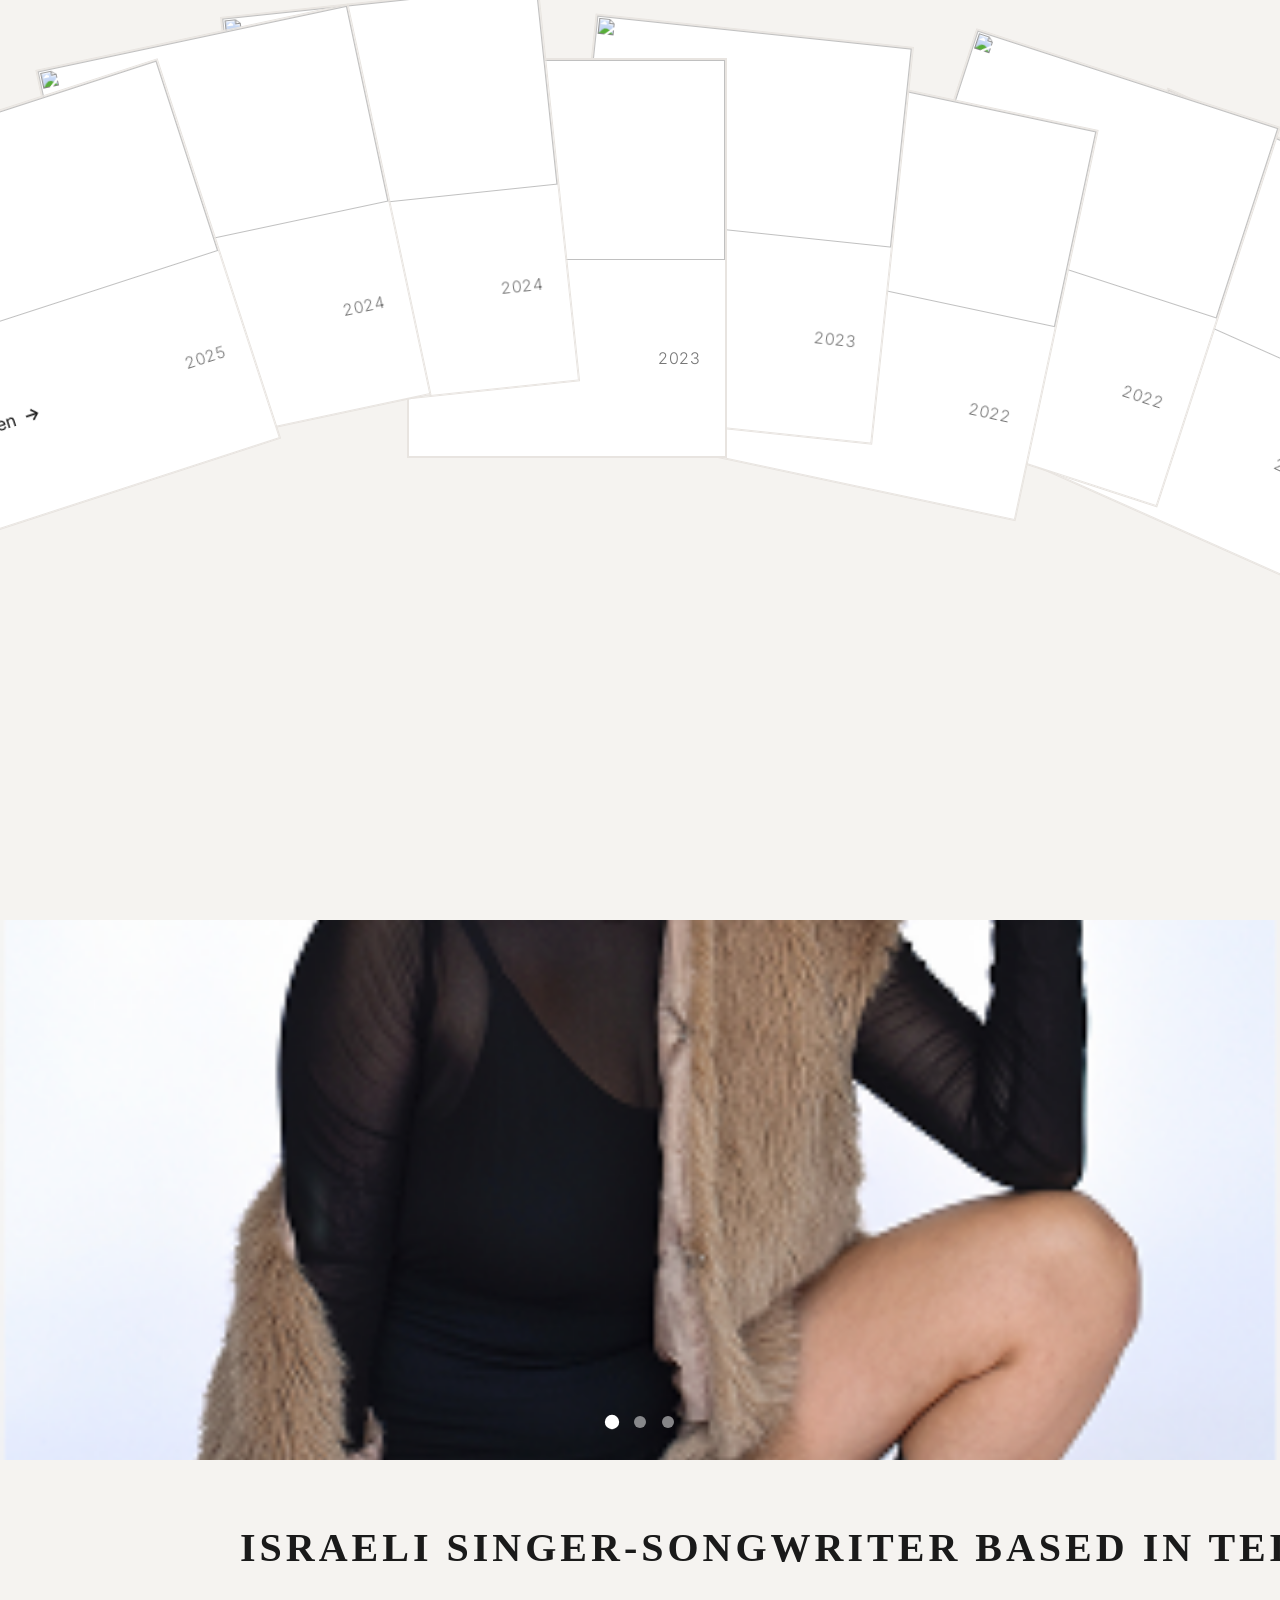
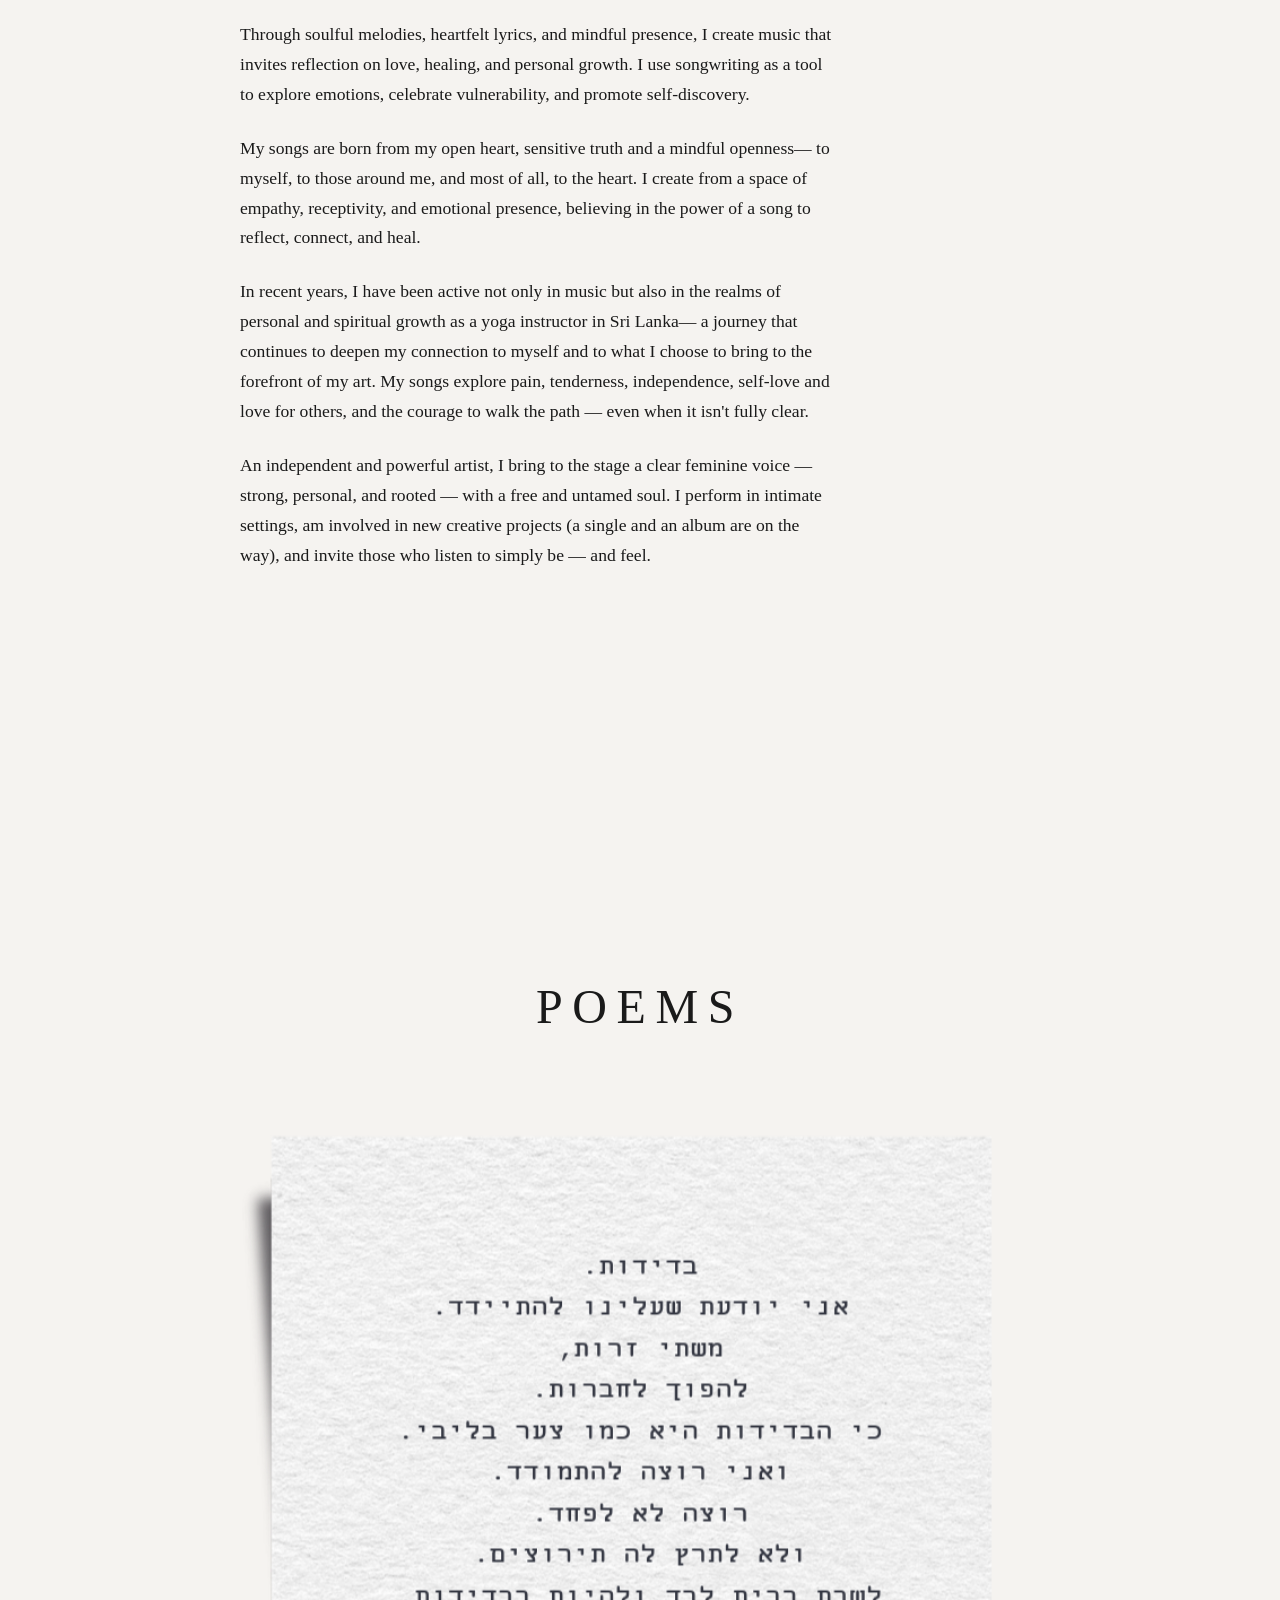
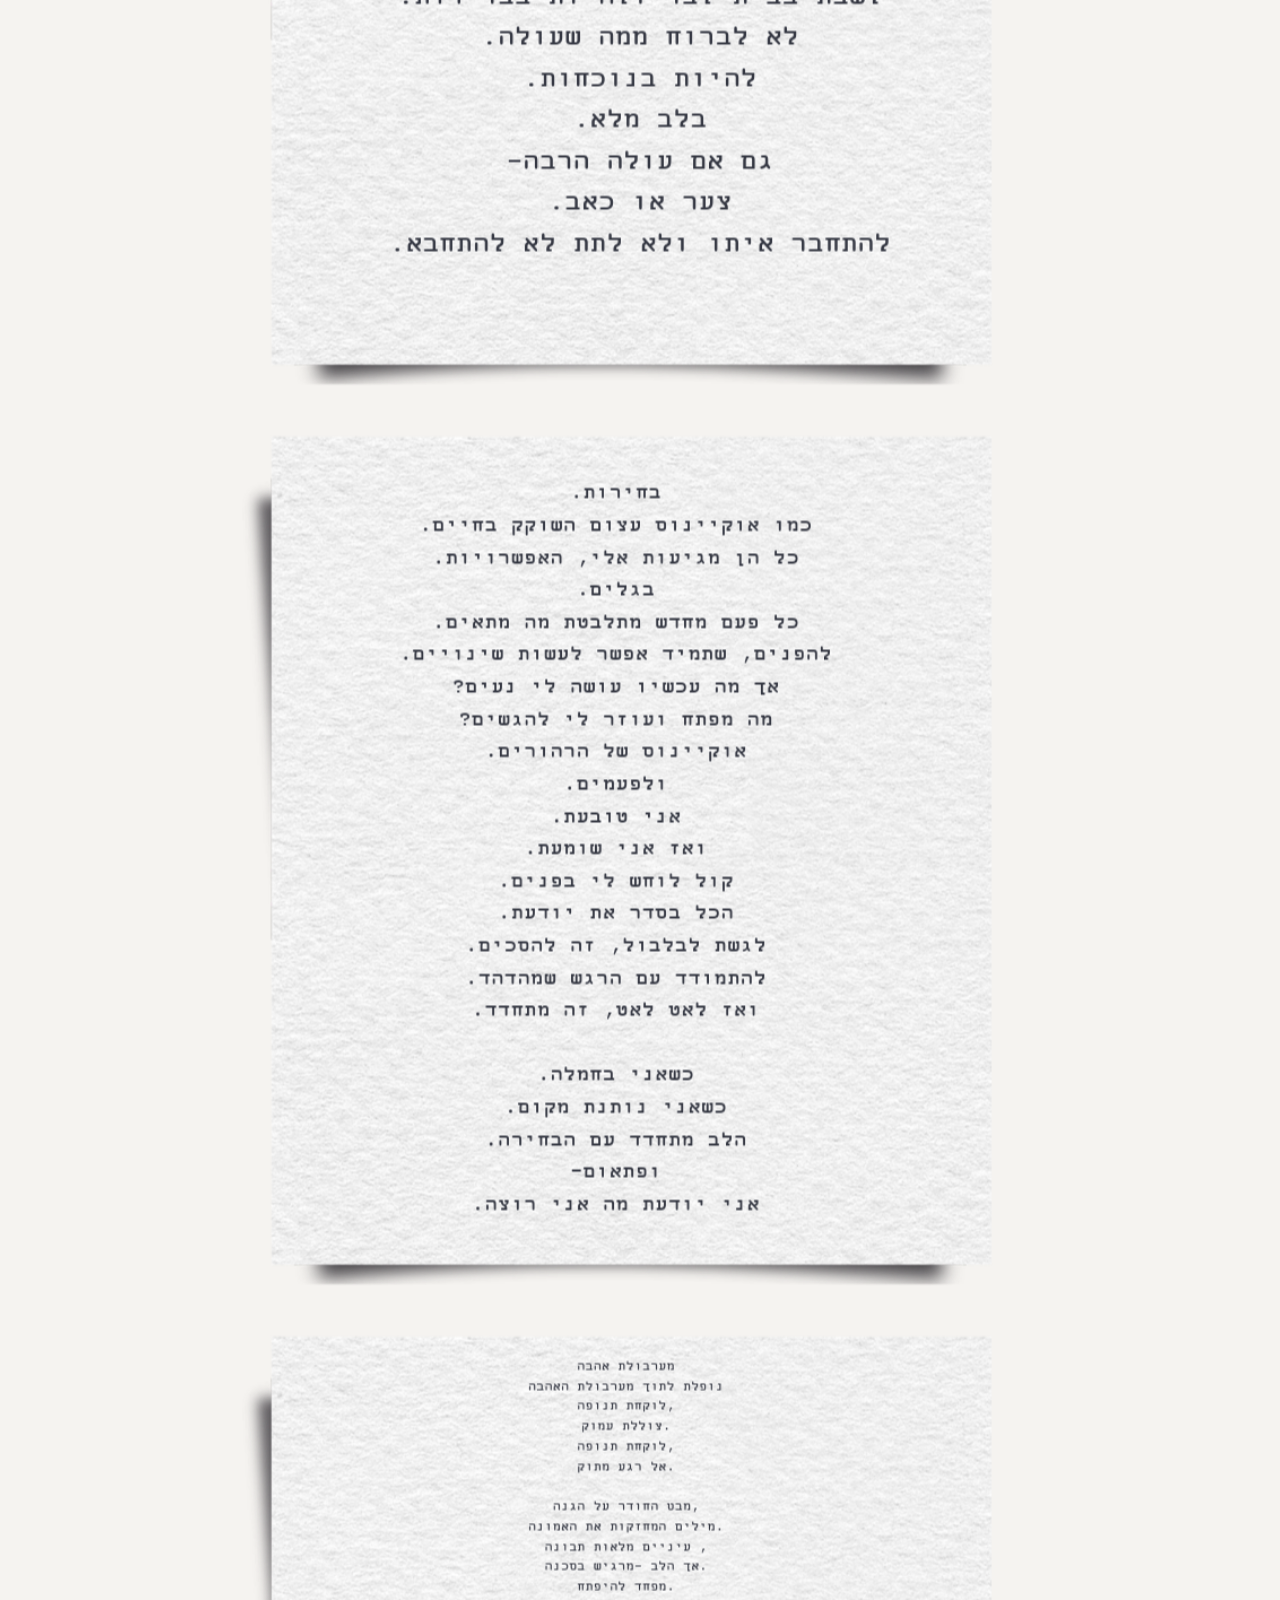
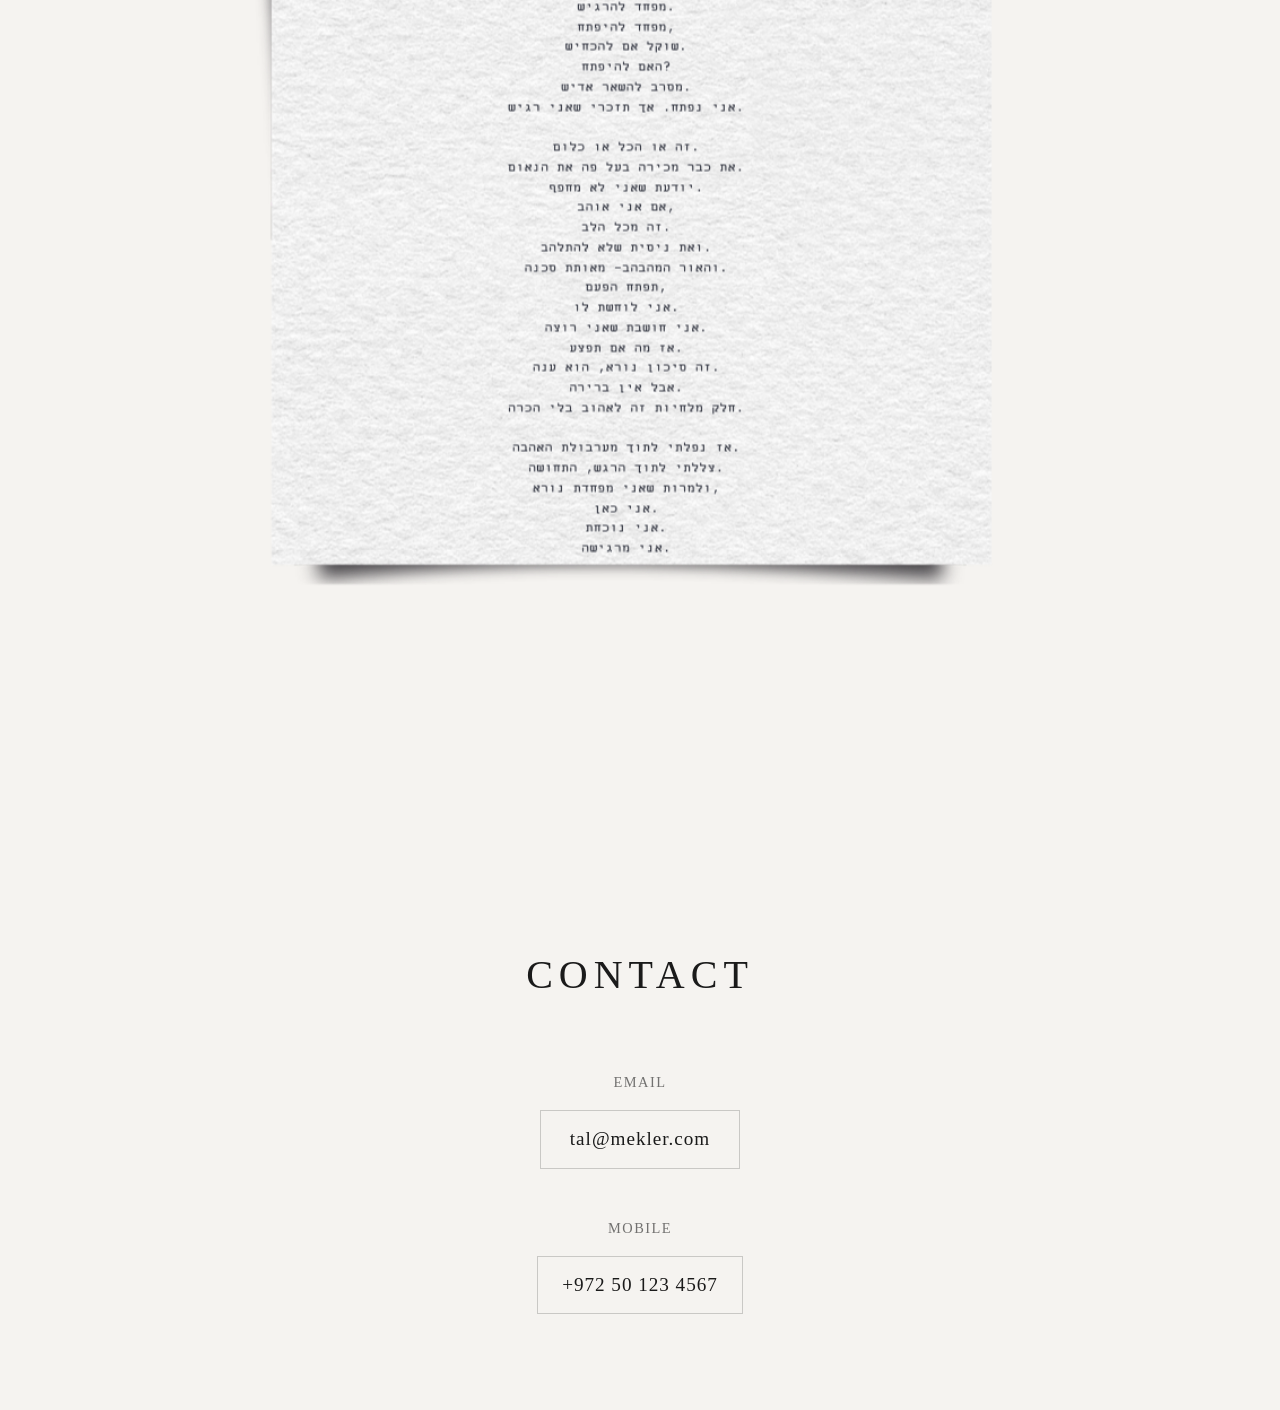
==== commit ac396dda: "Remove Hebrew dashboard sidepanel - was added by mistake" ====
--- a/new try/index.html
+++ b/new try/index.html
@@ -353,383 +353,6 @@
         </div>
     </div>
 
-    <!-- Hebrew Dashboard Sidepanel -->
-    <div class="sidepanel-section">
-        <div class="sidepanel-container">
-            <!-- Panel 1 - תובנות (Insights) -->
-            <div class="dashboard-panel">
-                <div class="panel-header">
-                    <h3 class="panel-title">שיחה עם אבא</h3>
-                    <span class="panel-date">07.04</span>
-                </div>
-                <div class="panel-tabs">
-                    <button class="tab-button active" data-tab="insights">תובנות</button>
-                    <button class="tab-button" data-tab="info">מידע על השיחה</button>
-                    <button class="tab-button" data-tab="transcript">תמלול</button>
-                </div>
-                <div class="tab-content active" id="insights">
-                    <div class="insights-section">
-                        <h4 class="section-title">מדדי אנטרקציה</h4>
-                        <div class="metric-item">
-                            <div class="metric-icon orange"></div>
-                            <span class="metric-label">הקשבה</span>
-                            <div class="progress-bar">
-                                <div class="progress-fill" style="width: 75%"></div>
-                            </div>
-                        </div>
-                        <div class="metric-item">
-                            <div class="metric-icon purple"></div>
-                            <span class="metric-label">הסכמה</span>
-                            <div class="progress-bar">
-                                <div class="progress-fill" style="width: 60%"></div>
-                            </div>
-                        </div>
-                        <div class="metric-item">
-                            <div class="metric-icon green"></div>
-                            <span class="metric-label">עוצמת רגש</span>
-                            <div class="progress-bar">
-                                <div class="progress-fill" style="width: 85%"></div>
-                            </div>
-                        </div>
-                        <div class="metric-item">
-                            <div class="metric-icon blue"></div>
-                            <span class="metric-label">מעורובת</span>
-                            <div class="progress-bar">
-                                <div class="progress-fill" style="width: 70%"></div>
-                            </div>
-                        </div>
-                    </div>
-                    <div class="insights-section">
-                        <h4 class="section-title">דרך הביטוי שלי</h4>
-                        <div class="expression-item">
-                            <div class="expression-icon blue"></div>
-                            <p class="expression-text">אני נוטה לבטא את עצמי בצורה חיובית ואופטימית, מה שעוזר ליצור אווירה טובה בשיחות</p>
-                        </div>
-                        <div class="expression-item">
-                            <div class="expression-icon green"></div>
-                            <p class="expression-text">אני משתתף בפעילות בשיחות ותורם לדיון. כדאי להמשיך לשמור על רמת מעורבות זו</p>
-                        </div>
-                        <div class="expression-item">
-                            <div class="expression-icon purple"></div>
-                            <p class="expression-text">בשיחות אישיות אני יוצר חיבור טוב. כדאי להעביר את הכישור הזה גם לשיחות קבוצתיות</p>
-                        </div>
-                    </div>
-                </div>
-                <div class="tab-content" id="info">
-                    <div class="info-section">
-                        <h4 class="section-title">סיכום השיחה</h4>
-                        <p class="summary-text">שיחה טלפונית קצרה שבה אבא התייעץ אם להביא פלאפל לארוחת ערב. במהלך השיחה עלו שיקולים שונים כמו רעב, מצב הרוח והחשק לשינוי. הדינמיקה הייתה קלילה, עם רגעים של צחוק והתלבטות, עד שהתקבלה החלטה משותפת ללכת על שווארמה במקום.</p>
-                    </div>
-                    <div class="info-section">
-                        <h4 class="section-title">נקודות מידע עיקריות</h4>
-                        <div class="info-item">
-                            <span class="info-label">סוג:</span>
-                            <span class="info-value">שיחה טלפונית</span>
-                        </div>
-                        <div class="info-item">
-                            <span class="info-label">משך:</span>
-                            <span class="info-value">4 דקות</span>
-                        </div>
-                    </div>
-                    <div class="info-section">
-                        <h4 class="section-title">איזון בדיבור</h4>
-                        <div class="speaking-balance">
-                            <div class="balance-item">
-                                <span class="speaker-name">אבא</span>
-                                <div class="balance-bar">
-                                    <div class="balance-fill" style="width: 60%"></div>
-                                </div>
-                                <span class="balance-percent">60%</span>
-                            </div>
-                            <div class="balance-item">
-                                <span class="speaker-name">ליאור</span>
-                                <div class="balance-bar">
-                                    <div class="balance-fill" style="width: 40%"></div>
-                                </div>
-                                <span class="balance-percent">40%</span>
-                            </div>
-                        </div>
-                    </div>
-                    <div class="info-section">
-                        <h4 class="section-title">נושאים עיקריים</h4>
-                        <div class="topic-tags">
-                            <span class="topic-tag">דיון</span>
-                            <span class="topic-tag">טכנולגיה</span>
-                        </div>
-                    </div>
-                </div>
-                <div class="tab-content" id="transcript">
-                    <div class="transcript-section">
-                        <div class="transcript-entry">
-                            <div class="speaker-info">
-                                <span class="speaker-name">אבי שמש</span>
-                                <div class="emotion-indicators">
-                                    <div class="emotion-icon orange" title="הפתעה"></div>
-                                    <div class="emotion-icon blue" title="דאגה"></div>
-                                    <div class="emotion-icon red" title="תסכול"></div>
-                                </div>
-                            </div>
-                            <span class="transcript-label">תמלול</span>
-                            <p class="transcript-text">שלום לכולם, אני רוצה להתחיל בדיון על תכונית הדרכות. זה נושא שמאוד חשוב לנו כצוות</p>
-                        </div>
-                        <div class="transcript-entry">
-                            <div class="speaker-info">
-                                <span class="speaker-name">אבי שמש</span>
-                                <div class="emotion-indicators">
-                                    <div class="emotion-icon orange" title="הפתעה"></div>
-                                    <div class="emotion-icon blue" title="דאגה"></div>
-                                </div>
-                            </div>
-                            <span class="transcript-label">תמלול</span>
-                            <p class="transcript-text">אני חושב שצריך לשקול את כל האפשרויות לפני שמקבלים החלטה</p>
-                        </div>
-                        <div class="transcript-entry">
-                            <div class="speaker-info">
-                                <span class="speaker-name">אבי שמש</span>
-                                <div class="emotion-indicators">
-                                    <div class="emotion-icon green" title="שמחה"></div>
-                                </div>
-                            </div>
-                            <span class="transcript-label">תמלול</span>
-                            <p class="transcript-text">תודה לכולם על השיתוף והדיון הפתוח</p>
-                        </div>
-                    </div>
-                </div>
-            </div>
-
-            <!-- Panel 2 - מידע על השיחה (Conversation Info) -->
-            <div class="dashboard-panel">
-                <div class="panel-header">
-                    <h3 class="panel-title">שיחה עם אבא</h3>
-                    <span class="panel-date">07.04</span>
-                </div>
-                <div class="panel-tabs">
-                    <button class="tab-button" data-tab="insights">תובנות</button>
-                    <button class="tab-button active" data-tab="info">מידע על השיחה</button>
-                    <button class="tab-button" data-tab="transcript">תמלול</button>
-                </div>
-                <div class="tab-content" id="insights">
-                    <div class="insights-section">
-                        <h4 class="section-title">מדדי אנטרקציה</h4>
-                        <div class="metric-item">
-                            <div class="metric-icon orange"></div>
-                            <span class="metric-label">הקשבה</span>
-                            <div class="progress-bar">
-                                <div class="progress-fill" style="width: 75%"></div>
-                            </div>
-                        </div>
-                        <div class="metric-item">
-                            <div class="metric-icon purple"></div>
-                            <span class="metric-label">הסכמה</span>
-                            <div class="progress-bar">
-                                <div class="progress-fill" style="width: 60%"></div>
-                            </div>
-                        </div>
-                        <div class="metric-item">
-                            <div class="metric-icon green"></div>
-                            <span class="metric-label">עוצמת רגש</span>
-                            <div class="progress-bar">
-                                <div class="progress-fill" style="width: 85%"></div>
-                            </div>
-                        </div>
-                        <div class="metric-item">
-                            <div class="metric-icon blue"></div>
-                            <span class="metric-label">מעורובת</span>
-                            <div class="progress-bar">
-                                <div class="progress-fill" style="width: 70%"></div>
-                            </div>
-                        </div>
-                    </div>
-                </div>
-                <div class="tab-content active" id="info">
-                    <div class="info-section">
-                        <h4 class="section-title">סיכום השיחה</h4>
-                        <p class="summary-text">שיחה טלפונית קצרה שבה אבא התייעץ אם להביא פלאפל לארוחת ערב. במהלך השיחה עלו שיקולים שונים כמו רעב, מצב הרוח והחשק לשינוי. הדינמיקה הייתה קלילה, עם רגעים של צחוק והתלבטות, עד שהתקבלה החלטה משותפת ללכת על שווארמה במקום.</p>
-                    </div>
-                    <div class="info-section">
-                        <h4 class="section-title">נקודות מידע עיקריות</h4>
-                        <div class="info-item">
-                            <span class="info-label">סוג:</span>
-                            <span class="info-value">שיחה טלפונית</span>
-                        </div>
-                        <div class="info-item">
-                            <span class="info-label">משך:</span>
-                            <span class="info-value">4 דקות</span>
-                        </div>
-                    </div>
-                    <div class="info-section">
-                        <h4 class="section-title">איזון בדיבור</h4>
-                        <div class="speaking-balance">
-                            <div class="balance-item">
-                                <span class="speaker-name">אבא</span>
-                                <div class="balance-bar">
-                                    <div class="balance-fill" style="width: 60%"></div>
-                                </div>
-                                <span class="balance-percent">60%</span>
-                            </div>
-                            <div class="balance-item">
-                                <span class="speaker-name">ליאור</span>
-                                <div class="balance-bar">
-                                    <div class="balance-fill" style="width: 40%"></div>
-                                </div>
-                                <span class="balance-percent">40%</span>
-                            </div>
-                        </div>
-                    </div>
-                    <div class="info-section">
-                        <h4 class="section-title">נושאים עיקריים</h4>
-                        <div class="topic-tags">
-                            <span class="topic-tag">דיון</span>
-                            <span class="topic-tag">טכנולגיה</span>
-                        </div>
-                    </div>
-                </div>
-                <div class="tab-content" id="transcript">
-                    <div class="transcript-section">
-                        <div class="transcript-entry">
-                            <div class="speaker-info">
-                                <span class="speaker-name">אבי שמש</span>
-                                <div class="emotion-indicators">
-                                    <div class="emotion-icon orange" title="הפתעה"></div>
-                                    <div class="emotion-icon blue" title="דאגה"></div>
-                                    <div class="emotion-icon red" title="תסכול"></div>
-                                </div>
-                            </div>
-                            <span class="transcript-label">תמלול</span>
-                            <p class="transcript-text">שלום לכולם, אני רוצה להתחיל בדיון על תכונית הדרכות. זה נושא שמאוד חשוב לנו כצוות</p>
-                        </div>
-                    </div>
-                </div>
-            </div>
-
-            <!-- Panel 3 - תמלול (Transcript) -->
-            <div class="dashboard-panel">
-                <div class="panel-header">
-                    <h3 class="panel-title">שיחה עם אבא</h3>
-                    <span class="panel-date">07.04</span>
-                </div>
-                <div class="panel-tabs">
-                    <button class="tab-button" data-tab="insights">תובנות</button>
-                    <button class="tab-button" data-tab="info">מידע על השיחה</button>
-                    <button class="tab-button active" data-tab="transcript">תמלול</button>
-                </div>
-                <div class="tab-content" id="insights">
-                    <div class="insights-section">
-                        <h4 class="section-title">מדדי אנטרקציה</h4>
-                        <div class="metric-item">
-                            <div class="metric-icon orange"></div>
-                            <span class="metric-label">הקשבה</span>
-                            <div class="progress-bar">
-                                <div class="progress-fill" style="width: 75%"></div>
-                            </div>
-                        </div>
-                        <div class="metric-item">
-                            <div class="metric-icon purple"></div>
-                            <span class="metric-label">הסכמה</span>
-                            <div class="progress-bar">
-                                <div class="progress-fill" style="width: 60%"></div>
-                            </div>
-                        </div>
-                        <div class="metric-item">
-                            <div class="metric-icon green"></div>
-                            <span class="metric-label">עוצמת רגש</span>
-                            <div class="progress-bar">
-                                <div class="progress-fill" style="width: 85%"></div>
-                            </div>
-                        </div>
-                        <div class="metric-item">
-                            <div class="metric-icon blue"></div>
-                            <span class="metric-label">מעורובת</span>
-                            <div class="progress-bar">
-                                <div class="progress-fill" style="width: 70%"></div>
-                            </div>
-                        </div>
-                    </div>
-                </div>
-                <div class="tab-content" id="info">
-                    <div class="info-section">
-                        <h4 class="section-title">סיכום השיחה</h4>
-                        <p class="summary-text">שיחה טלפונית קצרה שבה אבא התייעץ אם להביא פלאפל לארוחת ערב. במהלך השיחה עלו שיקולים שונים כמו רעב, מצב הרוח והחשק לשינוי. הדינמיקה הייתה קלילה, עם רגעים של צחוק והתלבטות, עד שהתקבלה החלטה משותפת ללכת על שווארמה במקום.</p>
-                    </div>
-                    <div class="info-section">
-                        <h4 class="section-title">נקודות מידע עיקריות</h4>
-                        <div class="info-item">
-                            <span class="info-label">סוג:</span>
-                            <span class="info-value">שיחה טלפונית</span>
-                        </div>
-                        <div class="info-item">
-                            <span class="info-label">משך:</span>
-                            <span class="info-value">4 דקות</span>
-                        </div>
-                    </div>
-                    <div class="info-section">
-                        <h4 class="section-title">איזון בדיבור</h4>
-                        <div class="speaking-balance">
-                            <div class="balance-item">
-                                <span class="speaker-name">אבא</span>
-                                <div class="balance-bar">
-                                    <div class="balance-fill" style="width: 60%"></div>
-                                </div>
-                                <span class="balance-percent">60%</span>
-                            </div>
-                            <div class="balance-item">
-                                <span class="speaker-name">ליאור</span>
-                                <div class="balance-bar">
-                                    <div class="balance-fill" style="width: 40%"></div>
-                                </div>
-                                <span class="balance-percent">40%</span>
-                            </div>
-                        </div>
-                    </div>
-                    <div class="info-section">
-                        <h4 class="section-title">נושאים עיקריים</h4>
-                        <div class="topic-tags">
-                            <span class="topic-tag">דיון</span>
-                            <span class="topic-tag">טכנולגיה</span>
-                        </div>
-                    </div>
-                </div>
-                <div class="tab-content active" id="transcript">
-                    <div class="transcript-section">
-                        <div class="transcript-entry">
-                            <div class="speaker-info">
-                                <span class="speaker-name">אבי שמש</span>
-                                <div class="emotion-indicators">
-                                    <div class="emotion-icon orange" title="הפתעה"></div>
-                                    <div class="emotion-icon blue" title="דאגה"></div>
-                                    <div class="emotion-icon red" title="תסכול"></div>
-                                </div>
-                            </div>
-                            <span class="transcript-label">תמלול</span>
-                            <p class="transcript-text">שלום לכולם, אני רוצה להתחיל בדיון על תכונית הדרכות. זה נושא שמאוד חשוב לנו כצוות</p>
-                        </div>
-                        <div class="transcript-entry">
-                            <div class="speaker-info">
-                                <span class="speaker-name">אבי שמש</span>
-                                <div class="emotion-indicators">
-                                    <div class="emotion-icon orange" title="הפתעה"></div>
-                                    <div class="emotion-icon blue" title="דאגה"></div>
-                                </div>
-                            </div>
-                            <span class="transcript-label">תמלול</span>
-                            <p class="transcript-text">אני חושב שצריך לשקול את כל האפשרויות לפני שמקבלים החלטה</p>
-                        </div>
-                        <div class="transcript-entry">
-                            <div class="speaker-info">
-                                <span class="speaker-name">אבי שמש</span>
-                                <div class="emotion-indicators">
-                                    <div class="emotion-icon green" title="שמחה"></div>
-                                </div>
-                            </div>
-                            <span class="transcript-label">תמלול</span>
-                            <p class="transcript-text">תודה לכולם על השיתוף והדיון הפתוח</p>
-                        </div>
-                    </div>
-                </div>
-            </div>
-        </div>
-    </div>
-
     <script>
         // Preload hero image immediately
         const heroImage = new Image();
@@ -839,23 +462,7 @@
                 heroImage.style.opacity = '1';
             }
             
-            // Hebrew Dashboard Tab Functionality
-            const tabButtons = document.querySelectorAll('.tab-button');
-            
-            tabButtons.forEach(button => {
-                button.addEventListener('click', function() {
-                    const panel = this.closest('.dashboard-panel');
-                    const tabName = this.getAttribute('data-tab');
-                    
-                    // Remove active class from all tabs and content in this panel
-                    panel.querySelectorAll('.tab-button').forEach(btn => btn.classList.remove('active'));
-                    panel.querySelectorAll('.tab-content').forEach(content => content.classList.remove('active'));
-                    
-                    // Add active class to clicked tab and corresponding content
-                    this.classList.add('active');
-                    panel.querySelector(`#${tabName}`).classList.add('active');
-                });
-            });
+
             
             window.addEventListener('scroll', function() {
                 const scrollTop = window.pageYOffset || document.documentElement.scrollTop;
--- a/new try/styles.css
+++ b/new try/styles.css
@@ -1733,346 +1733,6 @@
     }
 }
 
-/* Hebrew Dashboard Sidepanel */
-.sidepanel-section {
-    background: #f5f5f5;
-    padding: 4rem 2rem;
-    direction: rtl;
-    font-family: 'Segoe UI', Tahoma, Geneva, Verdana, sans-serif;
-}
-
-.sidepanel-container {
-    display: flex;
-    gap: 2rem;
-    max-width: 1400px;
-    margin: 0 auto;
-    justify-content: center;
-}
-
-.dashboard-panel {
-    background: white;
-    border-radius: 8px;
-    box-shadow: 0 2px 10px rgba(0, 0, 0, 0.1);
-    width: 350px;
-    min-height: 600px;
-    overflow: hidden;
-}
-
-.panel-header {
-    padding: 1.5rem 1.5rem 1rem;
-    border-bottom: 1px solid #e0e0e0;
-}
-
-.panel-title {
-    font-size: 1.2rem;
-    font-weight: 600;
-    color: #333;
-    margin: 0 0 0.5rem 0;
-}
-
-.panel-date {
-    font-size: 0.9rem;
-    color: #666;
-    font-weight: 500;
-}
-
-.panel-tabs {
-    display: flex;
-    border-bottom: 1px solid #e0e0e0;
-}
-
-.tab-button {
-    flex: 1;
-    padding: 1rem;
-    background: none;
-    border: none;
-    cursor: pointer;
-    font-size: 0.9rem;
-    font-weight: 500;
-    color: #666;
-    transition: all 0.3s ease;
-    position: relative;
-}
-
-.tab-button.active {
-    color: #333;
-    font-weight: 600;
-}
-
-.tab-button.active::after {
-    content: '';
-    position: absolute;
-    bottom: 0;
-    left: 0;
-    right: 0;
-    height: 2px;
-    background: #007bff;
-}
-
-.tab-content {
-    display: none;
-    padding: 1.5rem;
-}
-
-.tab-content.active {
-    display: block;
-}
-
-/* Insights Section */
-.insights-section {
-    margin-bottom: 2rem;
-}
-
-.section-title {
-    font-size: 1rem;
-    font-weight: 600;
-    color: #333;
-    margin: 0 0 1rem 0;
-}
-
-.metric-item {
-    display: flex;
-    align-items: center;
-    margin-bottom: 1rem;
-    gap: 0.8rem;
-}
-
-.metric-icon {
-    width: 12px;
-    height: 12px;
-    border-radius: 2px;
-    flex-shrink: 0;
-}
-
-.metric-icon.orange { background: #ff9500; }
-.metric-icon.purple { background: #8e44ad; }
-.metric-icon.green { background: #27ae60; }
-.metric-icon.blue { background: #3498db; }
-
-.metric-label {
-    font-size: 0.85rem;
-    color: #333;
-    min-width: 80px;
-}
-
-.progress-bar {
-    flex: 1;
-    height: 6px;
-    background: #e0e0e0;
-    border-radius: 3px;
-    overflow: hidden;
-}
-
-.progress-fill {
-    height: 100%;
-    background: #007bff;
-    border-radius: 3px;
-    transition: width 0.3s ease;
-}
-
-/* Expression Items */
-.expression-item {
-    display: flex;
-    align-items: flex-start;
-    margin-bottom: 1rem;
-    gap: 0.8rem;
-}
-
-.expression-icon {
-    width: 12px;
-    height: 12px;
-    border-radius: 2px;
-    flex-shrink: 0;
-    margin-top: 0.2rem;
-}
-
-.expression-text {
-    font-size: 0.85rem;
-    color: #333;
-    line-height: 1.4;
-    margin: 0;
-}
-
-/* Info Section */
-.info-section {
-    margin-bottom: 2rem;
-}
-
-.summary-text {
-    font-size: 0.85rem;
-    color: #333;
-    line-height: 1.5;
-    margin: 0;
-}
-
-.info-item {
-    display: flex;
-    justify-content: space-between;
-    margin-bottom: 0.5rem;
-    font-size: 0.85rem;
-}
-
-.info-label {
-    color: #666;
-    font-weight: 500;
-}
-
-.info-value {
-    color: #333;
-    font-weight: 600;
-}
-
-/* Speaking Balance */
-.speaking-balance {
-    display: flex;
-    flex-direction: column;
-    gap: 1rem;
-}
-
-.balance-item {
-    display: flex;
-    align-items: center;
-    gap: 1rem;
-}
-
-.speaker-name {
-    font-size: 0.85rem;
-    color: #333;
-    font-weight: 500;
-    min-width: 60px;
-}
-
-.balance-bar {
-    flex: 1;
-    height: 8px;
-    background: #e0e0e0;
-    border-radius: 4px;
-    overflow: hidden;
-}
-
-.balance-fill {
-    height: 100%;
-    background: #007bff;
-    border-radius: 4px;
-    transition: width 0.3s ease;
-}
-
-.balance-percent {
-    font-size: 0.8rem;
-    color: #666;
-    font-weight: 600;
-    min-width: 35px;
-    text-align: left;
-}
-
-/* Topic Tags */
-.topic-tags {
-    display: flex;
-    gap: 0.5rem;
-    flex-wrap: wrap;
-}
-
-.topic-tag {
-    background: #f8f9fa;
-    border: 1px solid #dee2e6;
-    border-radius: 4px;
-    padding: 0.3rem 0.8rem;
-    font-size: 0.8rem;
-    color: #333;
-    font-weight: 500;
-}
-
-/* Transcript Section */
-.transcript-section {
-    display: flex;
-    flex-direction: column;
-    gap: 1.5rem;
-}
-
-.transcript-entry {
-    border: 1px solid #e0e0e0;
-    border-radius: 6px;
-    padding: 1rem;
-    background: #fafafa;
-}
-
-.speaker-info {
-    display: flex;
-    justify-content: space-between;
-    align-items: center;
-    margin-bottom: 0.5rem;
-}
-
-.speaker-name {
-    font-size: 0.9rem;
-    font-weight: 600;
-    color: #333;
-}
-
-.emotion-indicators {
-    display: flex;
-    gap: 0.3rem;
-}
-
-.emotion-icon {
-    width: 8px;
-    height: 8px;
-    border-radius: 1px;
-}
-
-.emotion-icon.orange { background: #ff9500; }
-.emotion-icon.blue { background: #3498db; }
-.emotion-icon.red { background: #e74c3c; }
-.emotion-icon.green { background: #27ae60; }
-
-.transcript-label {
-    font-size: 0.75rem;
-    color: #666;
-    font-weight: 500;
-    display: block;
-    margin-bottom: 0.5rem;
-}
-
-.transcript-text {
-    font-size: 0.85rem;
-    color: #333;
-    line-height: 1.4;
-    margin: 0;
-}
-
-/* Responsive Design */
-@media (max-width: 1200px) {
-    .sidepanel-container {
-        flex-direction: column;
-        align-items: center;
-    }
-    
-    .dashboard-panel {
-        width: 100%;
-        max-width: 400px;
-    }
-}
-
-@media (max-width: 768px) {
-    .sidepanel-section {
-        padding: 2rem 1rem;
-    }
-    
-    .sidepanel-container {
-        gap: 1rem;
-    }
-    
-    .dashboard-panel {
-        min-height: 500px;
-    }
-    
-    .panel-header {
-        padding: 1rem 1rem 0.8rem;
-    }
-    
-    .tab-content {
-        padding: 1rem;
-    }
-}
+
 
 @media screen and (max-width: 991px) { }
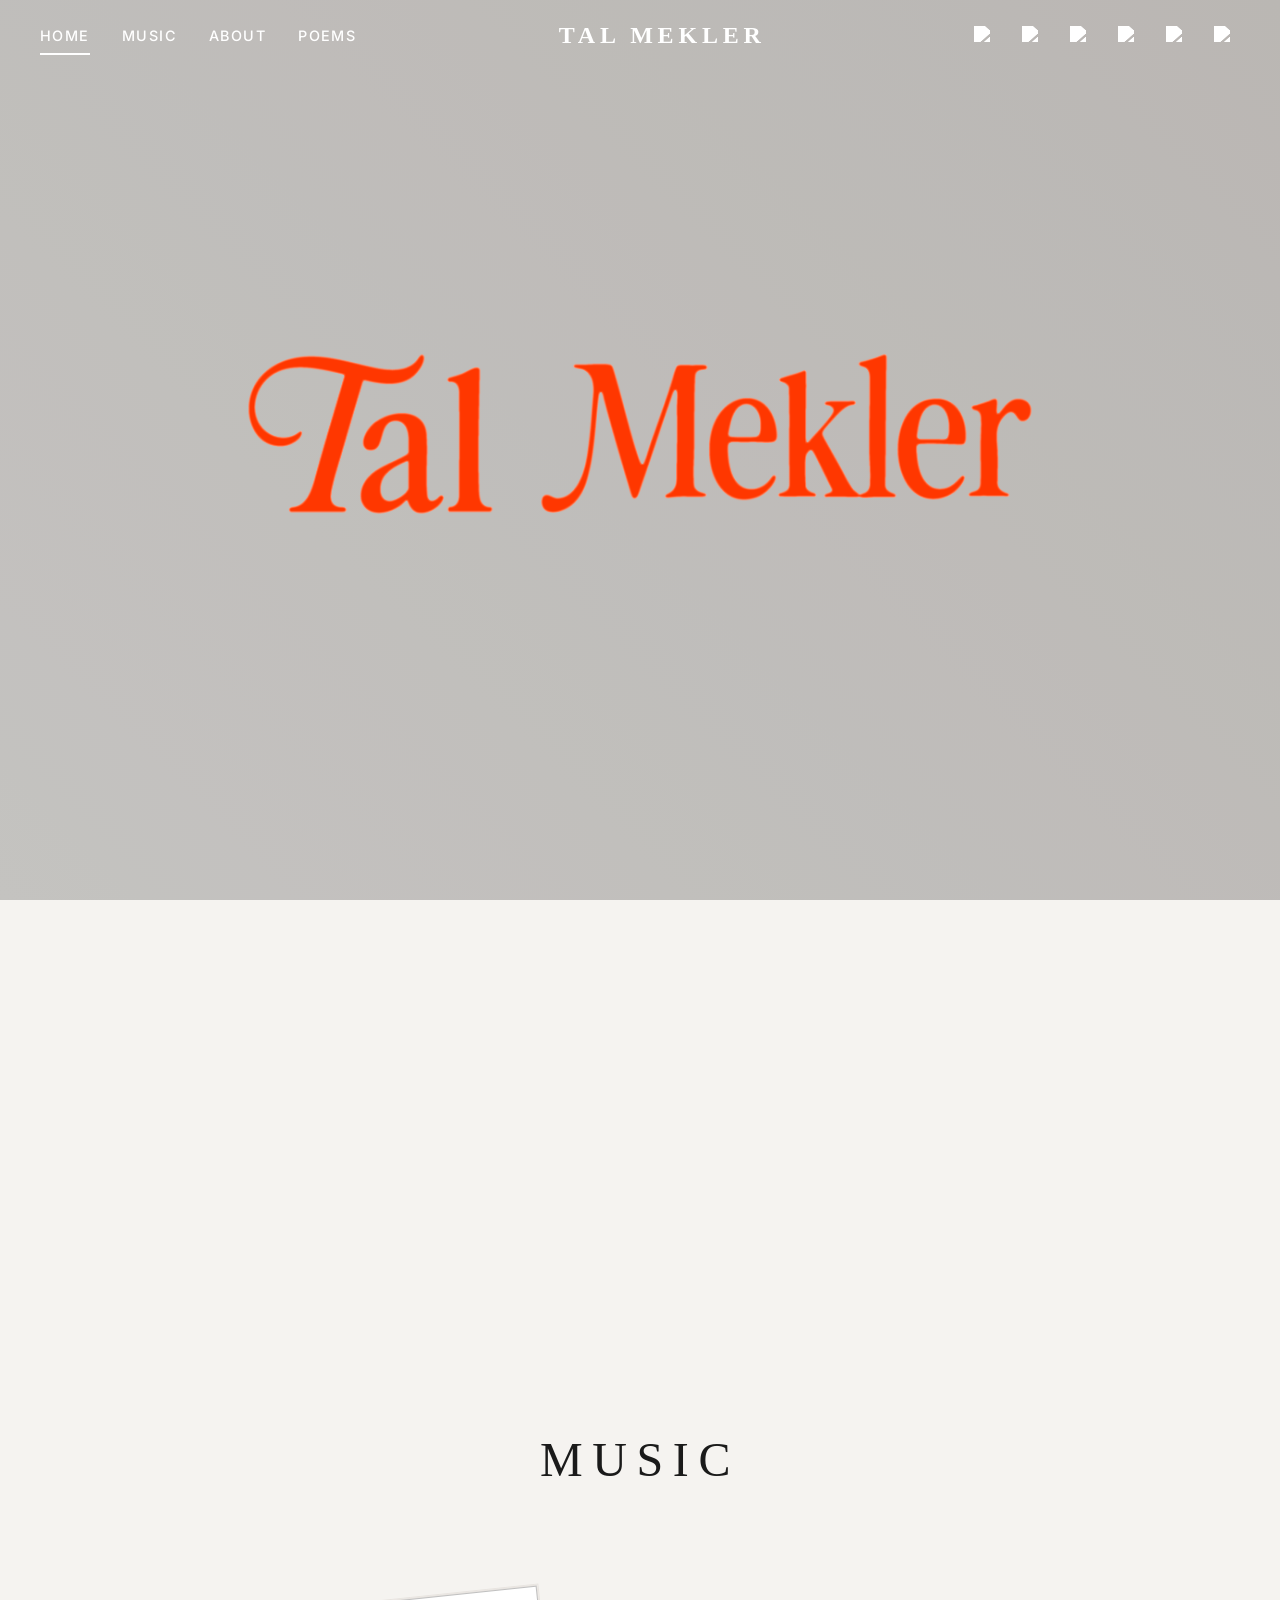
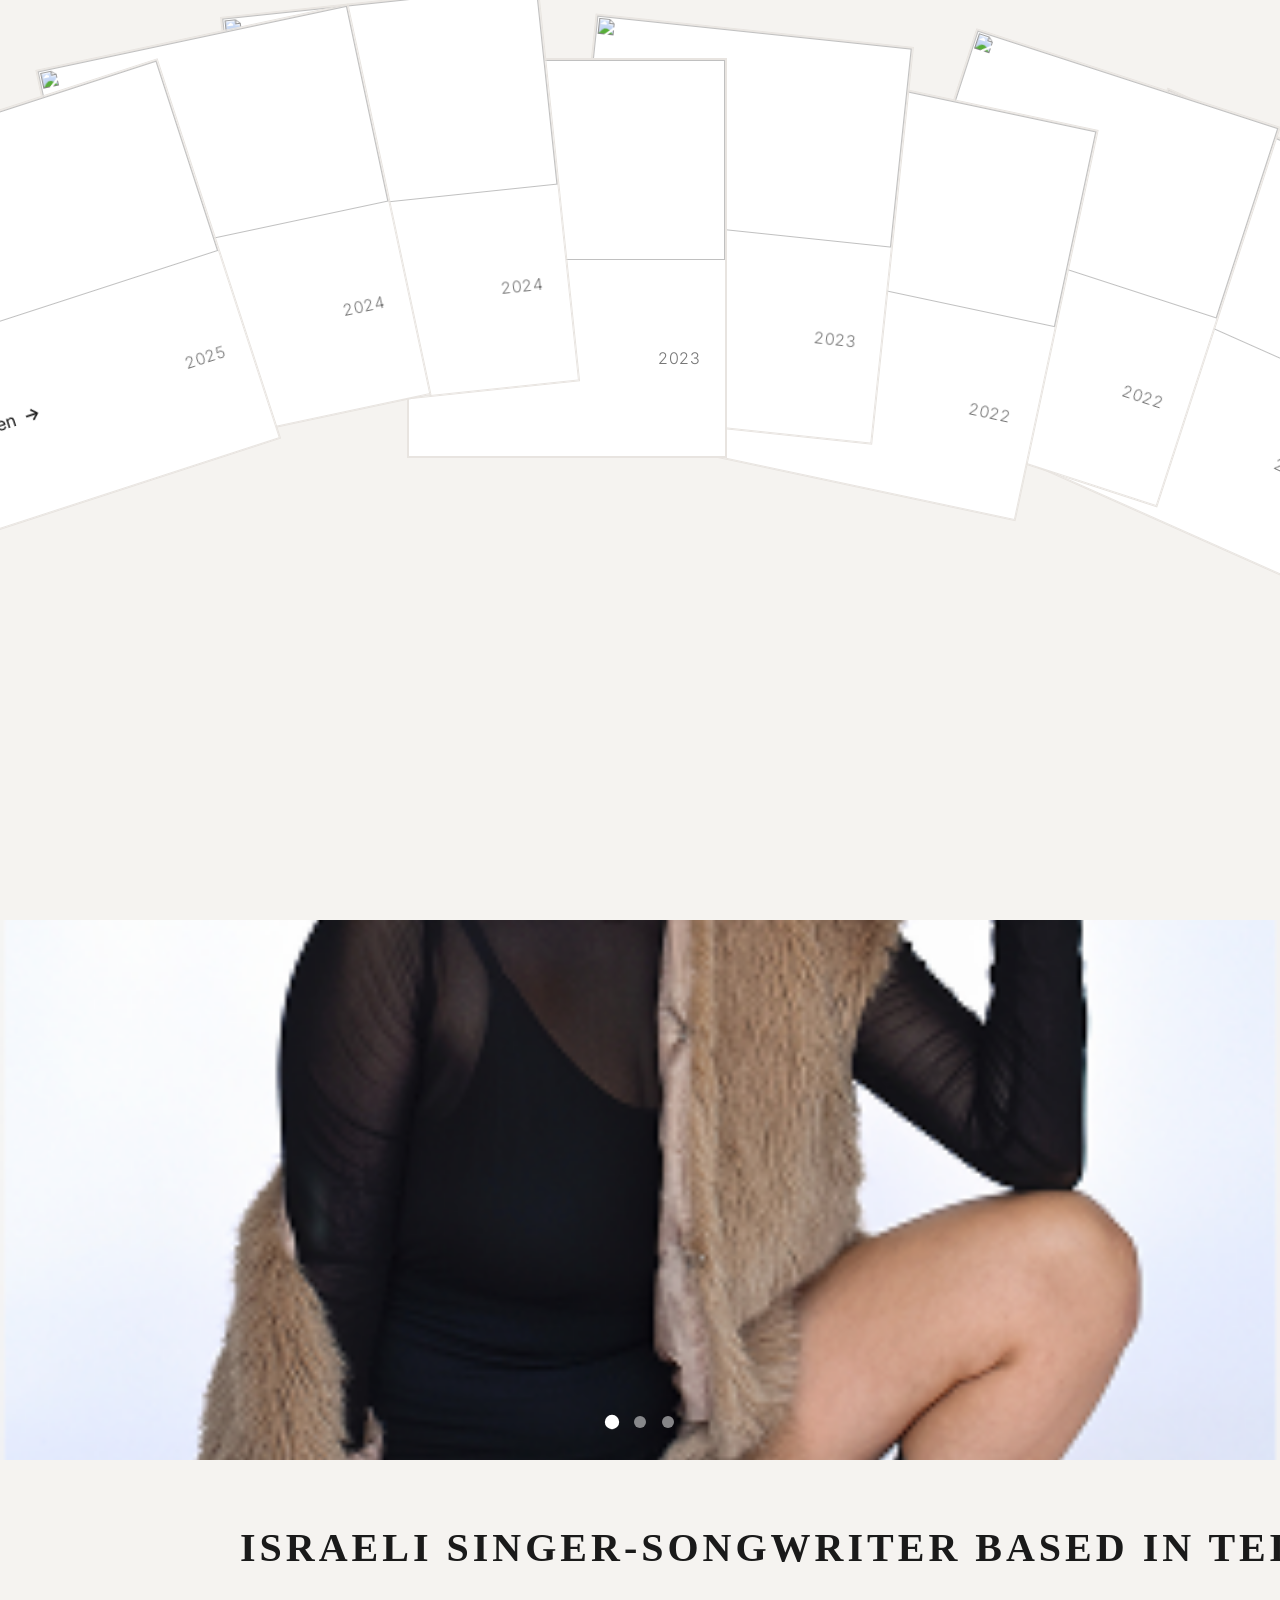
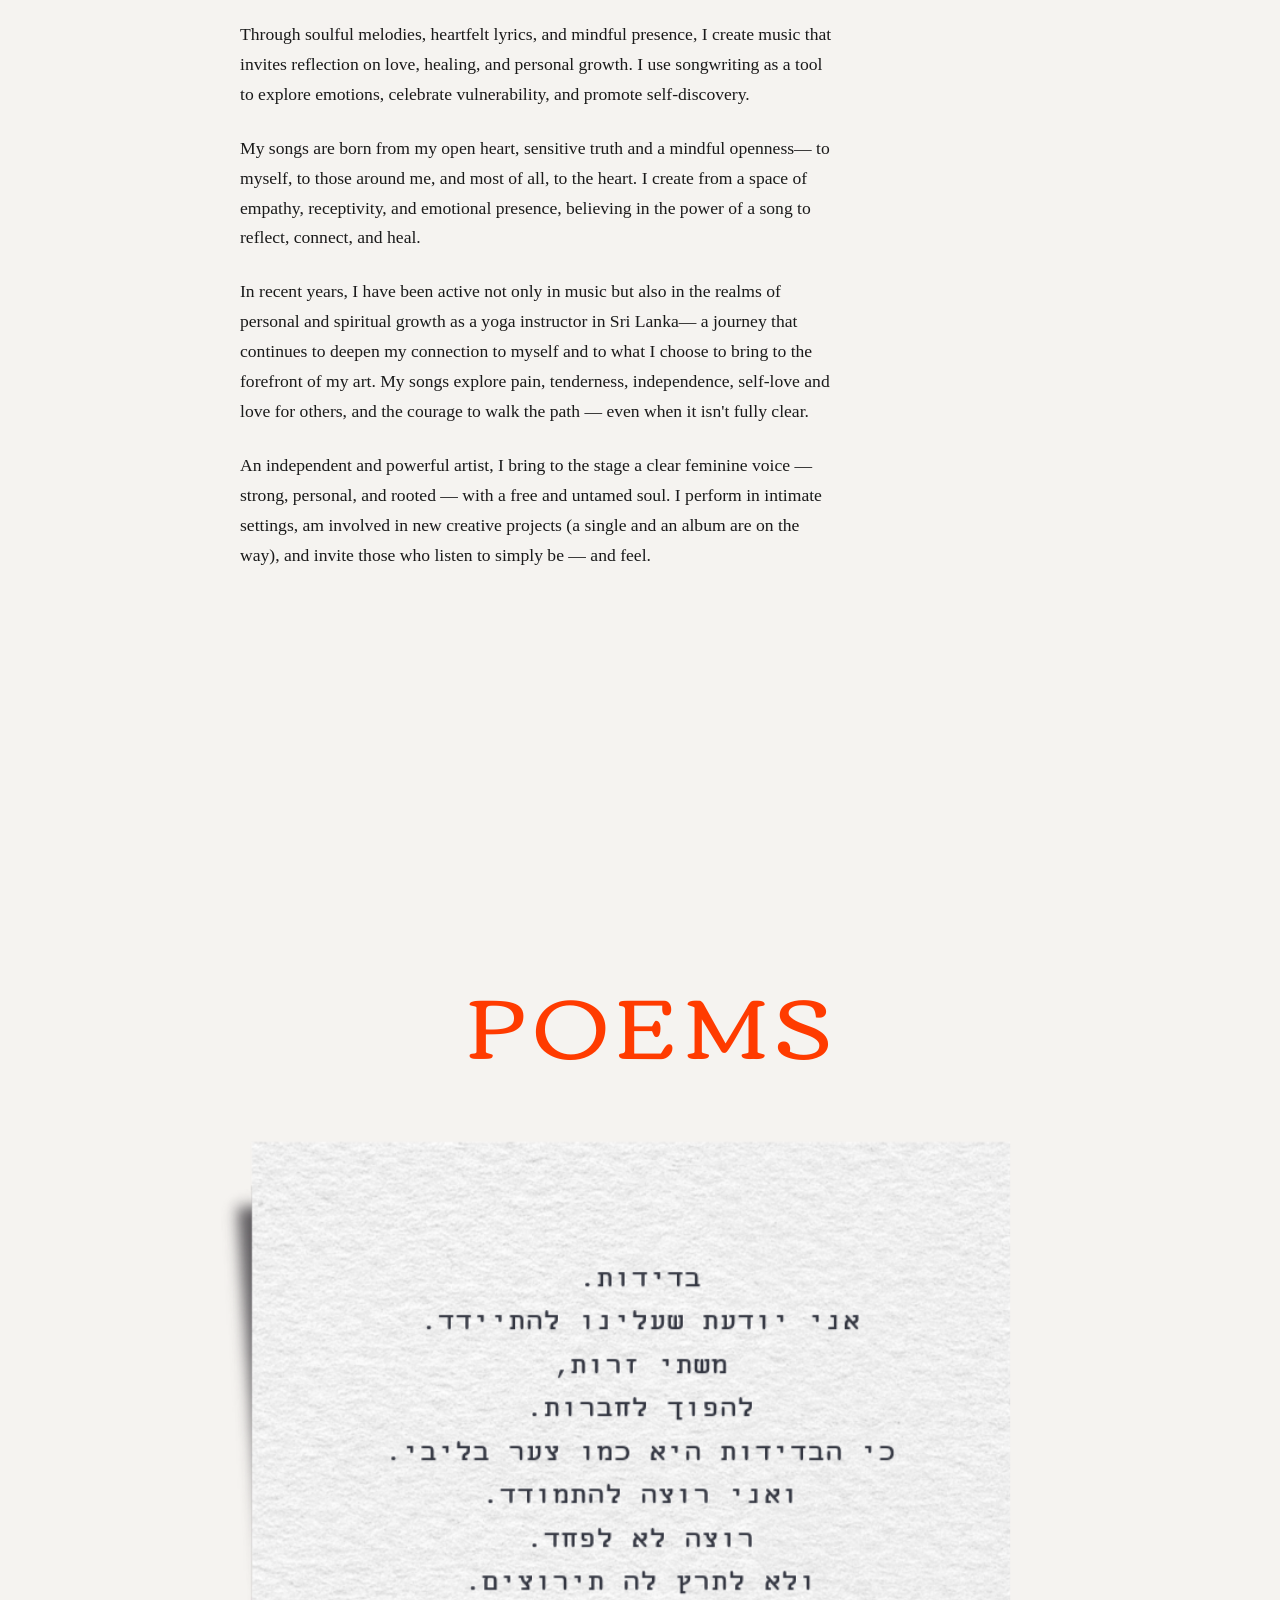
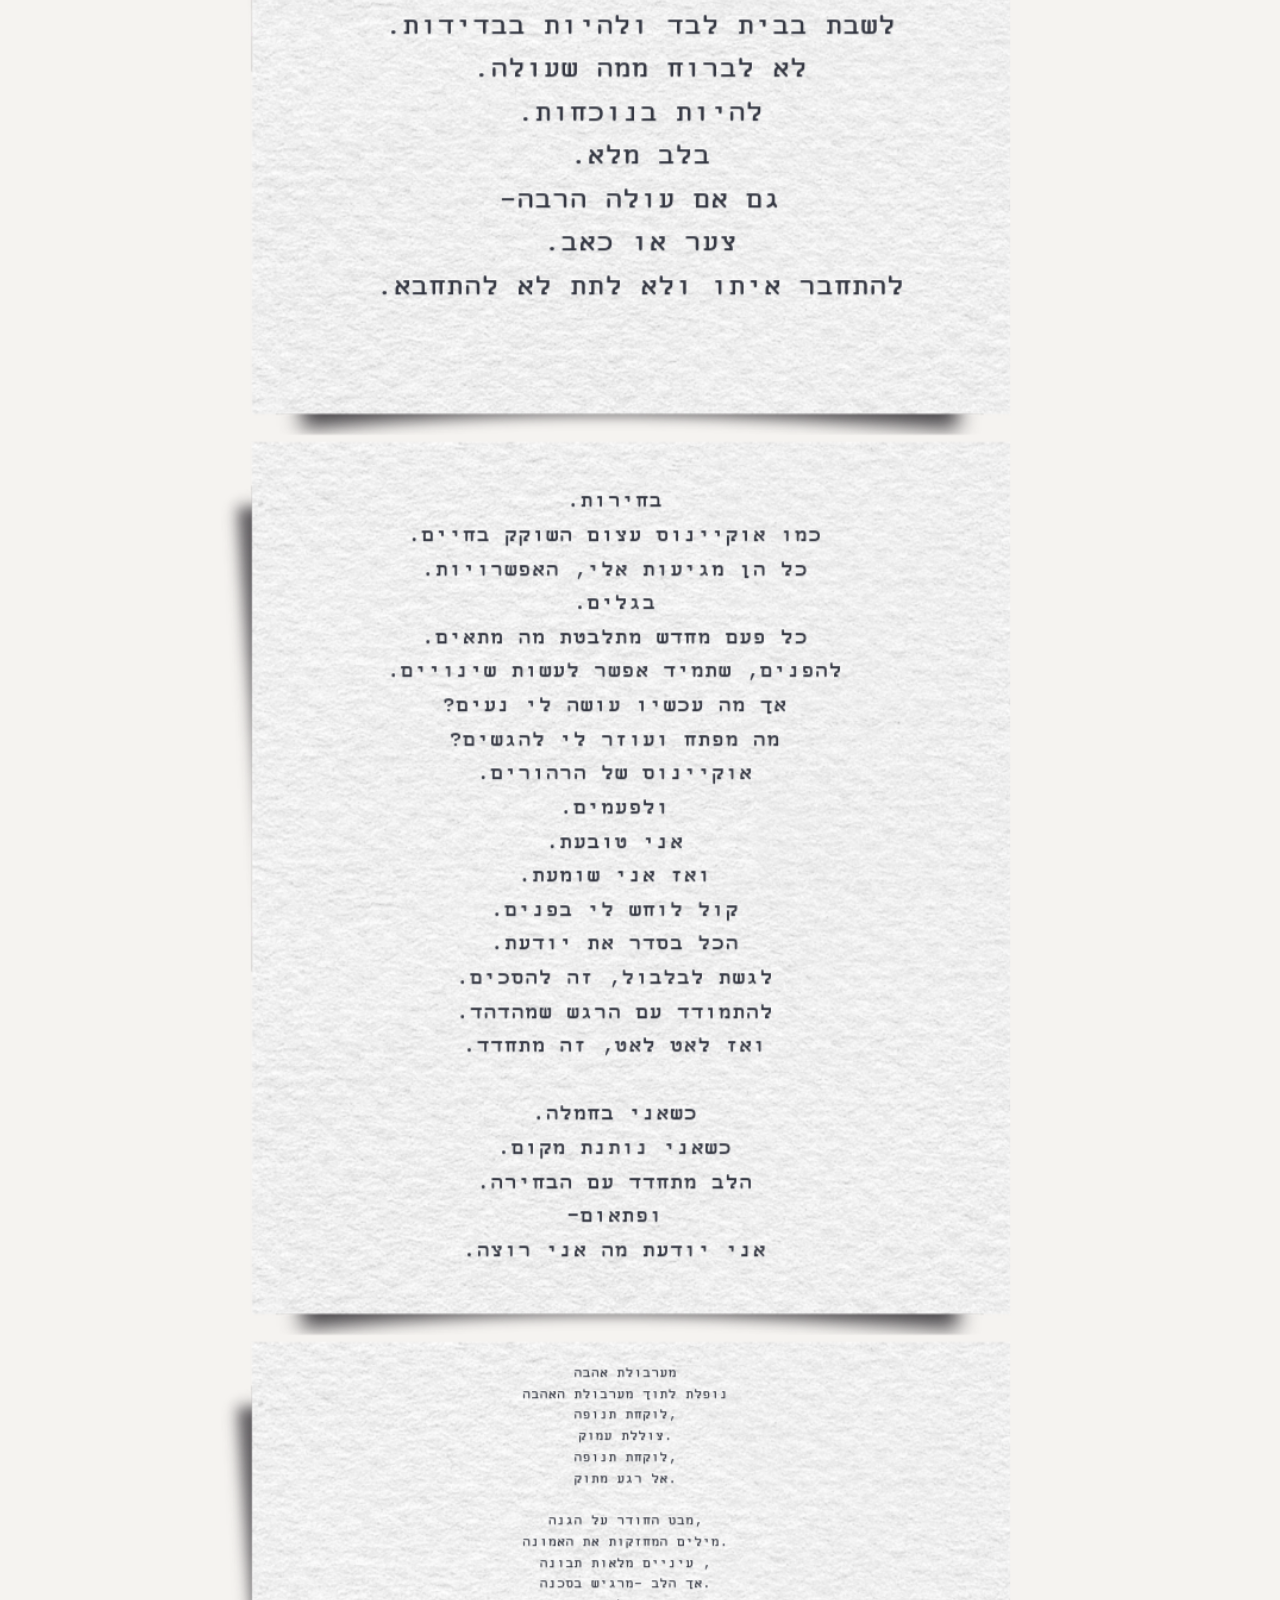
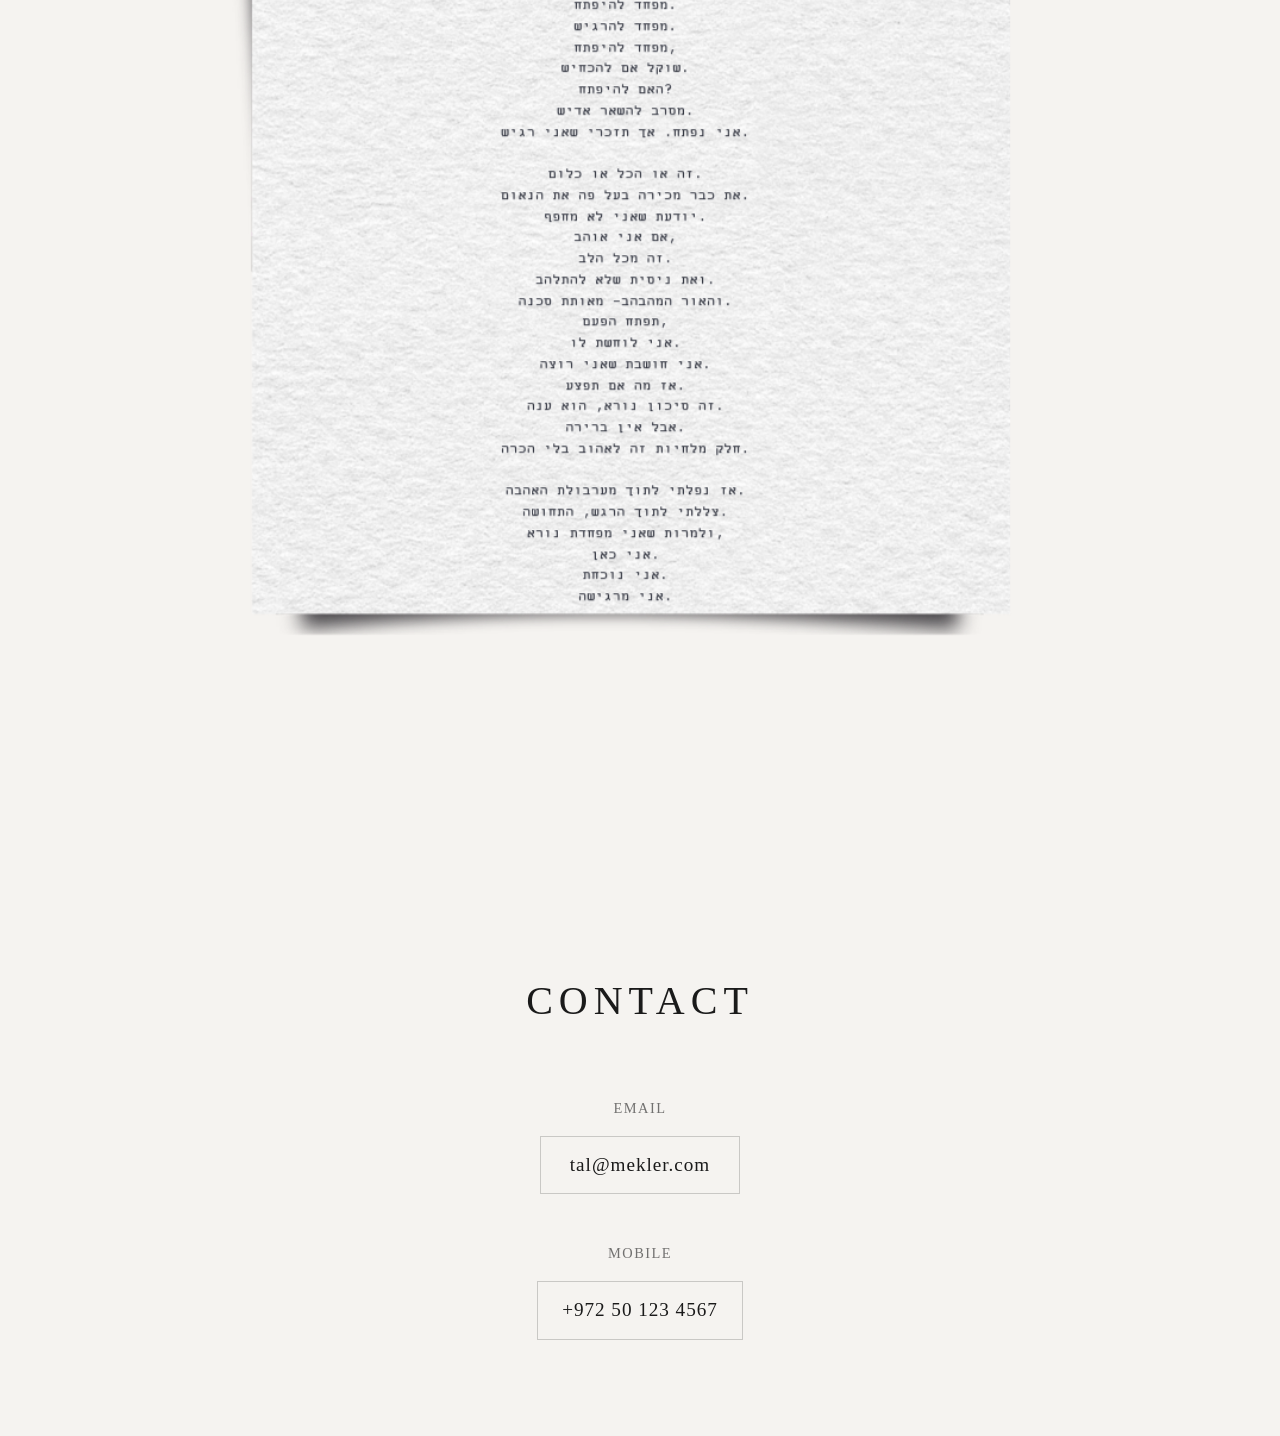
==== commit fc65da16: "Update mobile music and poems styling: Add Corben font, update mobile music title styling, fix music" ====
--- a/new try/index.html
+++ b/new try/index.html
@@ -9,6 +9,7 @@
     <link rel="preconnect" href="https://fonts.googleapis.com">
     <link rel="preconnect" href="https://fonts.gstatic.com" crossorigin>
     <link href="https://fonts.googleapis.com/css2?family=Inter:wght@300;400;500;600&display=swap" rel="stylesheet">
+    <link href="https://fonts.googleapis.com/css2?family=Corben:wght@400;700&display=swap" rel="stylesheet">
     <link rel="icon" href="data:image/svg+xml,<svg xmlns='http://www.w3.org/2000/svg' viewBox='0 0 100 100'><text y='0.9em' font-size='90'>🎵</text></svg>">
     <!-- Critical hero image preloading -->
     <link rel="preload" href="./hero image/hero.svg" as="image" type="image/svg+xml" fetchpriority="high">
--- a/new try/styles.css
+++ b/new try/styles.css
@@ -504,6 +504,10 @@
 /* Mobile Music Section - Clean new implementation */
 .mobile-music-section {
     display: none; /* Hidden on desktop by default */
+    width: 34.5rem;
+    flex-direction: column;
+    align-items: center;
+    gap: 4rem;
     padding: 2rem 1rem;
     background: #f5f3f0;
     position: absolute;
@@ -514,14 +518,17 @@
 }
 
 .mobile-music-title {
-    font-size: 2.2rem;
-    font-weight: 500;
-    color: #1a1a1a;
+    width: 21.75rem;
+    color: #FF3B00;
+    font-family: 'Corben', serif;
+    font-size: 5.33763rem;
+    font-style: normal;
+    font-weight: 400;
+    line-height: 6.40513rem; /* 120% */
+    letter-spacing: 0.53375rem;
+    text-transform: uppercase;
     text-align: center;
     margin: 0 0 5rem 0;
-    text-transform: uppercase;
-    letter-spacing: 0.2em;
-    font-family: 'Times New Roman', Times, serif;
 }
 
 .mobile-music-grid {
@@ -1297,14 +1304,17 @@
 }
 
 .poems-title {
-    font-size: 3rem;
-    font-weight: 500;
-    color: #1a1a1a;
+    width: 21.75rem;
+    color: #FF3B00;
+    font-family: 'Corben', serif;
+    font-size: 5.33763rem;
+    font-style: normal;
+    font-weight: 400;
+    line-height: 6.40513rem; /* 120% */
+    letter-spacing: 0.53375rem;
+    text-transform: uppercase;
     text-align: center;
     margin: 0;
-    text-transform: uppercase;
-    letter-spacing: 0.2em;
-    font-family: 'Times New Roman', Times, serif;
 }
 
 /* Sticky Cards Container */
@@ -1343,7 +1353,7 @@
 /* Card Content */
 .card-content {
     background: transparent;
-    padding: 3rem;
+    padding: 24px;
     border-radius: 0;
     text-align: center;
     max-width: 1000px;
@@ -1536,12 +1546,26 @@
     
     /* Ensure mobile music section is visible */
     .mobile-music-section {
+        display: flex;
+        width: 34.5rem;
+        flex-direction: column;
+        align-items: center;
+        gap: 4rem;
         padding: 2rem 1rem;
         background: #f5f3f0;
     }
     
     .mobile-music-title {
-        font-size: 2rem;
+        width: 21.75rem;
+        color: #FF3B00;
+        font-family: 'Corben', serif;
+        font-size: 5.33763rem;
+        font-style: normal;
+        font-weight: 400;
+        line-height: 6.40513rem; /* 120% */
+        letter-spacing: 0.53375rem;
+        text-transform: uppercase;
+        text-align: center;
         margin-bottom: 1.5rem;
     }
     
@@ -1629,8 +1653,16 @@
     }
     
     .poems-title {
-        font-size: 2.5rem;
-        letter-spacing: 0.05em;
+        width: 21.75rem;
+        color: #FF3B00;
+        font-family: 'Corben', serif;
+        font-size: 5.33763rem;
+        font-style: normal;
+        font-weight: 400;
+        line-height: 6.40513rem; /* 120% */
+        letter-spacing: 0.53375rem;
+        text-transform: uppercase;
+        text-align: center;
     }
     
     /* Make poem images much bigger on mobile */
@@ -1656,7 +1688,7 @@
     .card-content {
         width: 100%;
         height: 100%;
-        padding: 0;
+        padding: 24px;
         margin: 0;
         display: flex;
         align-items: center;
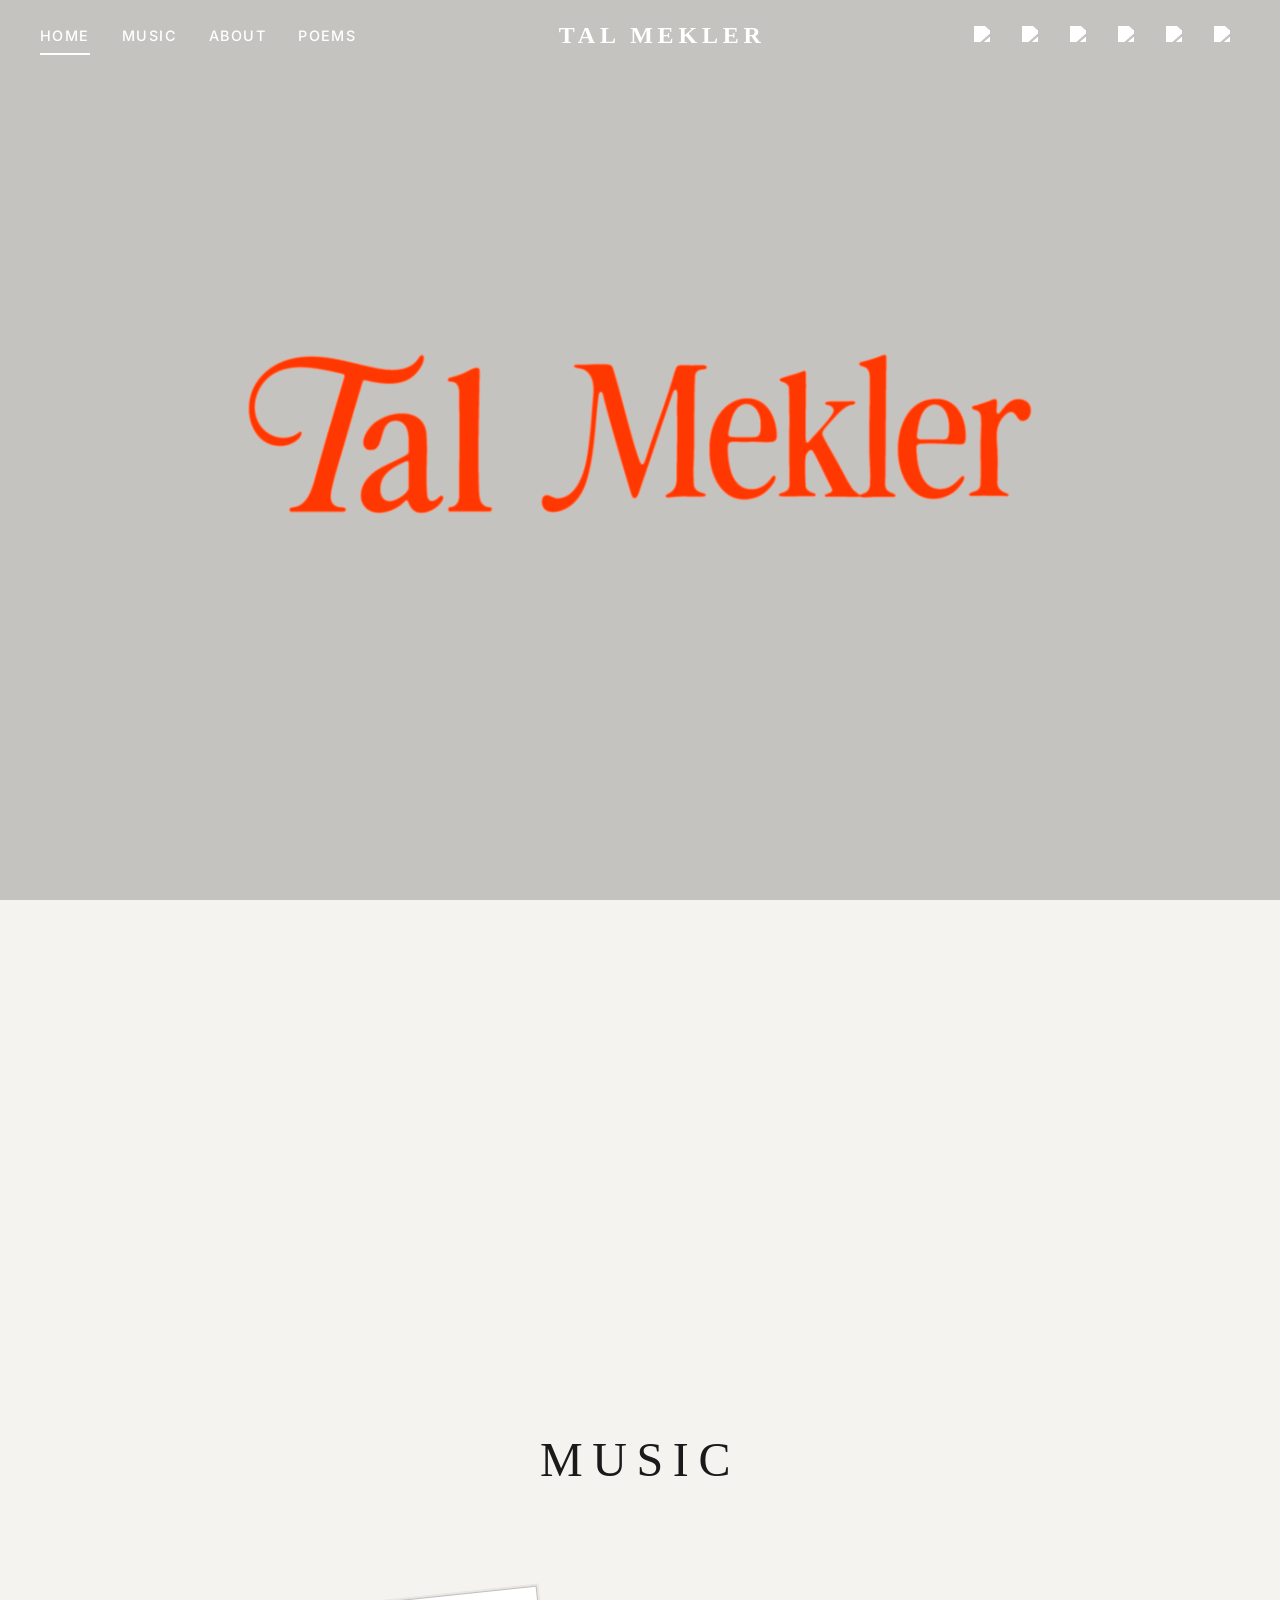
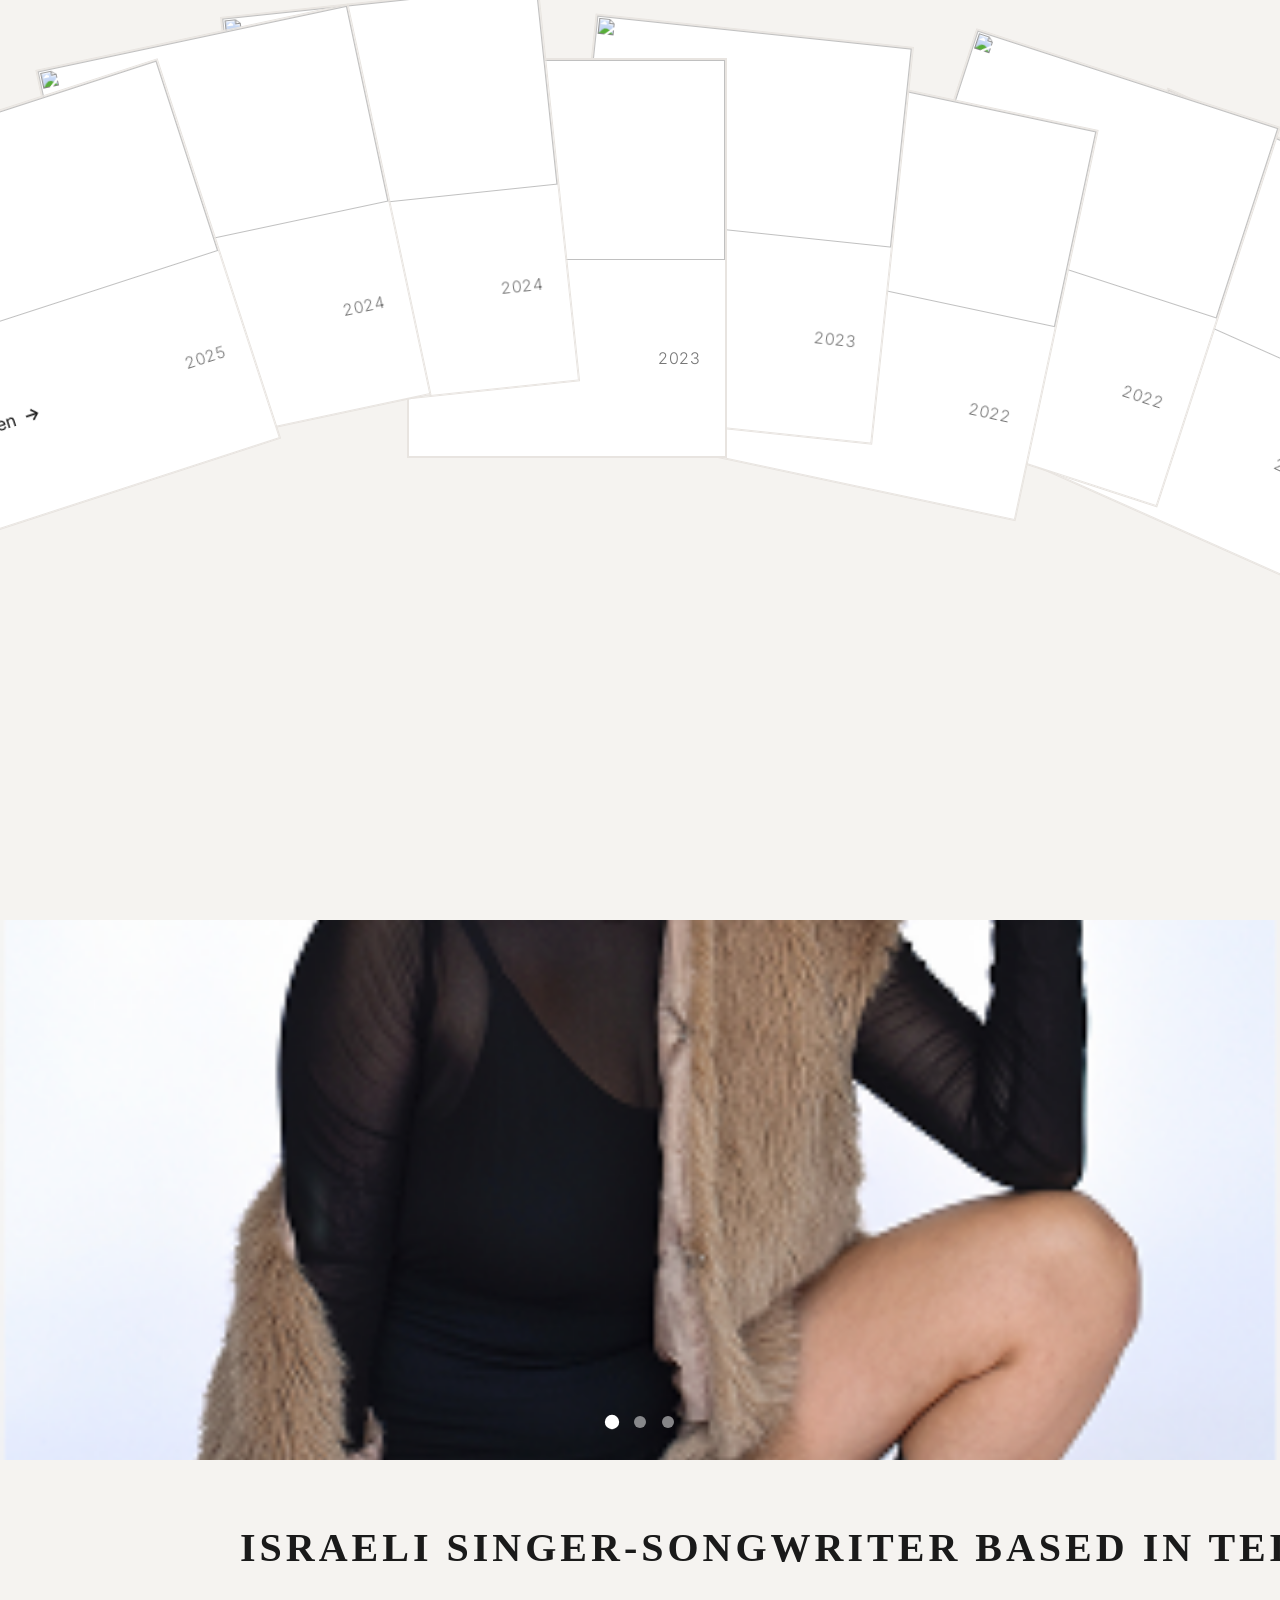
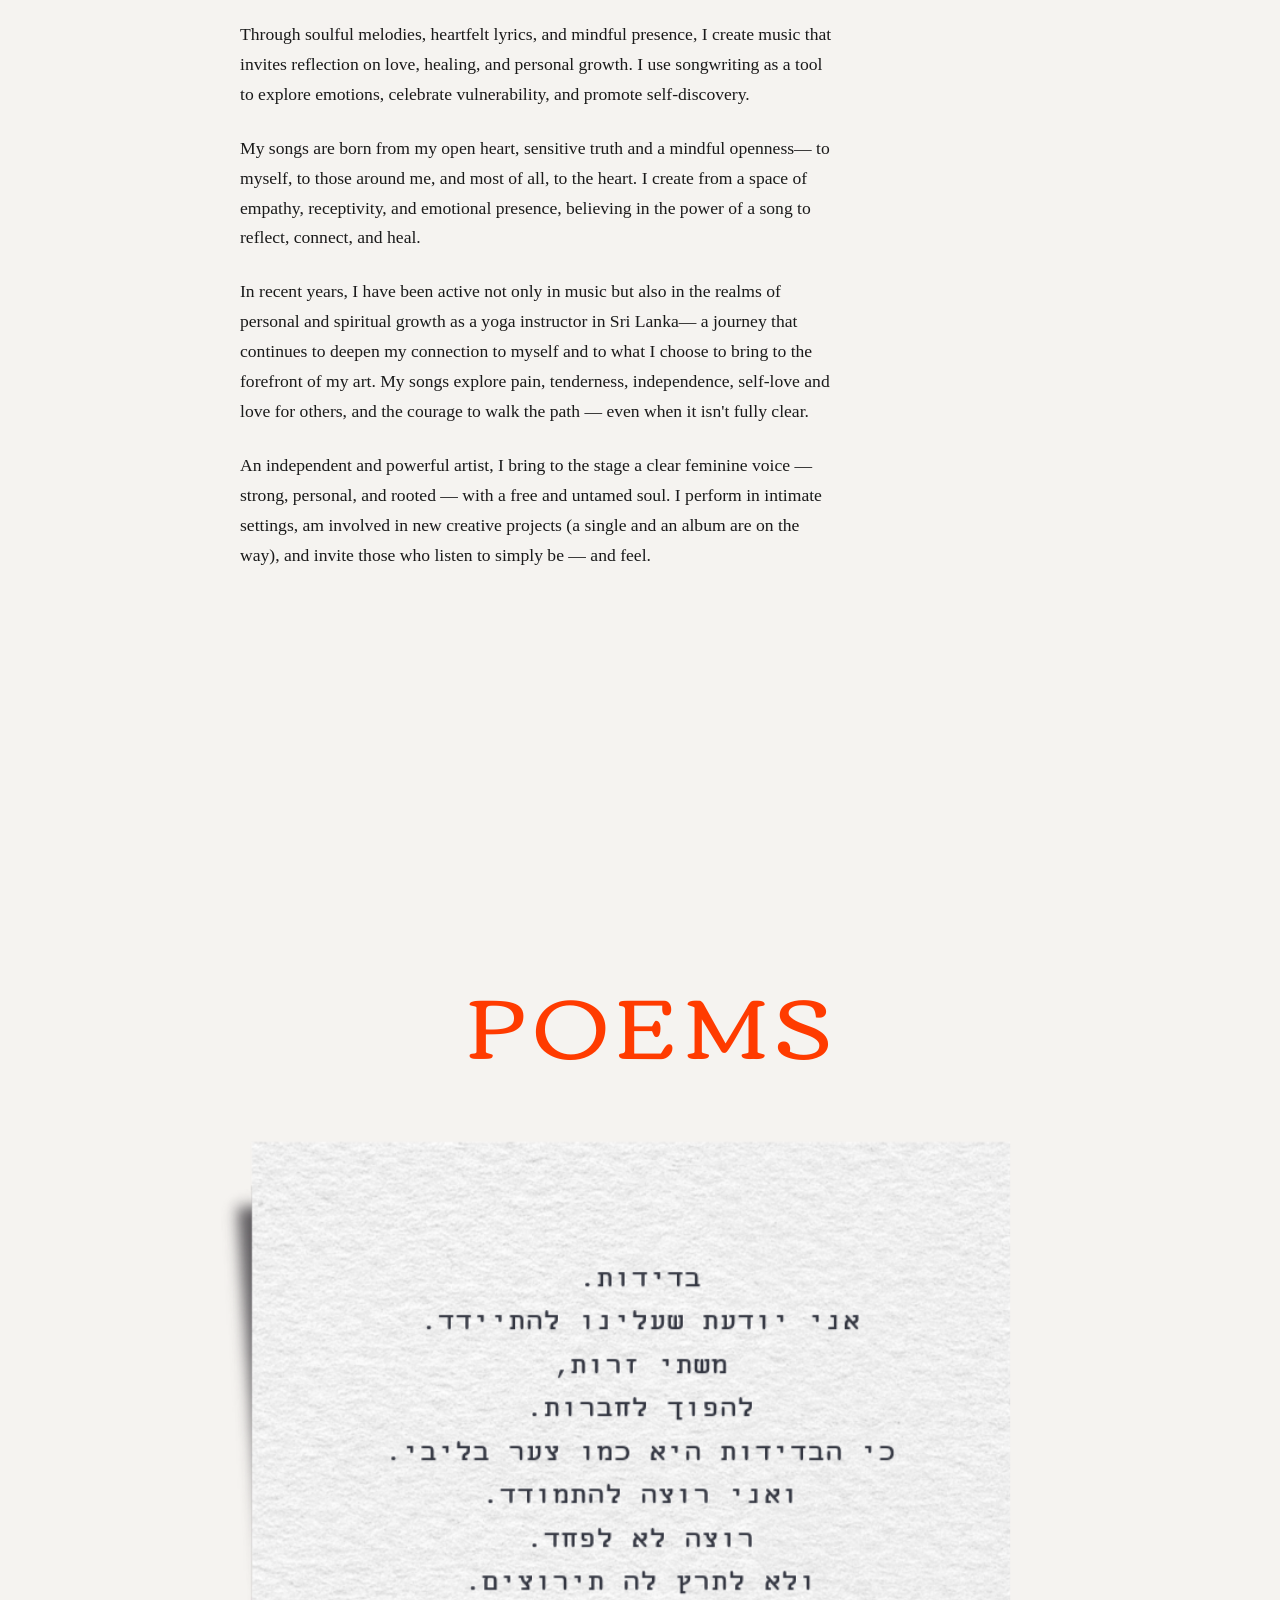
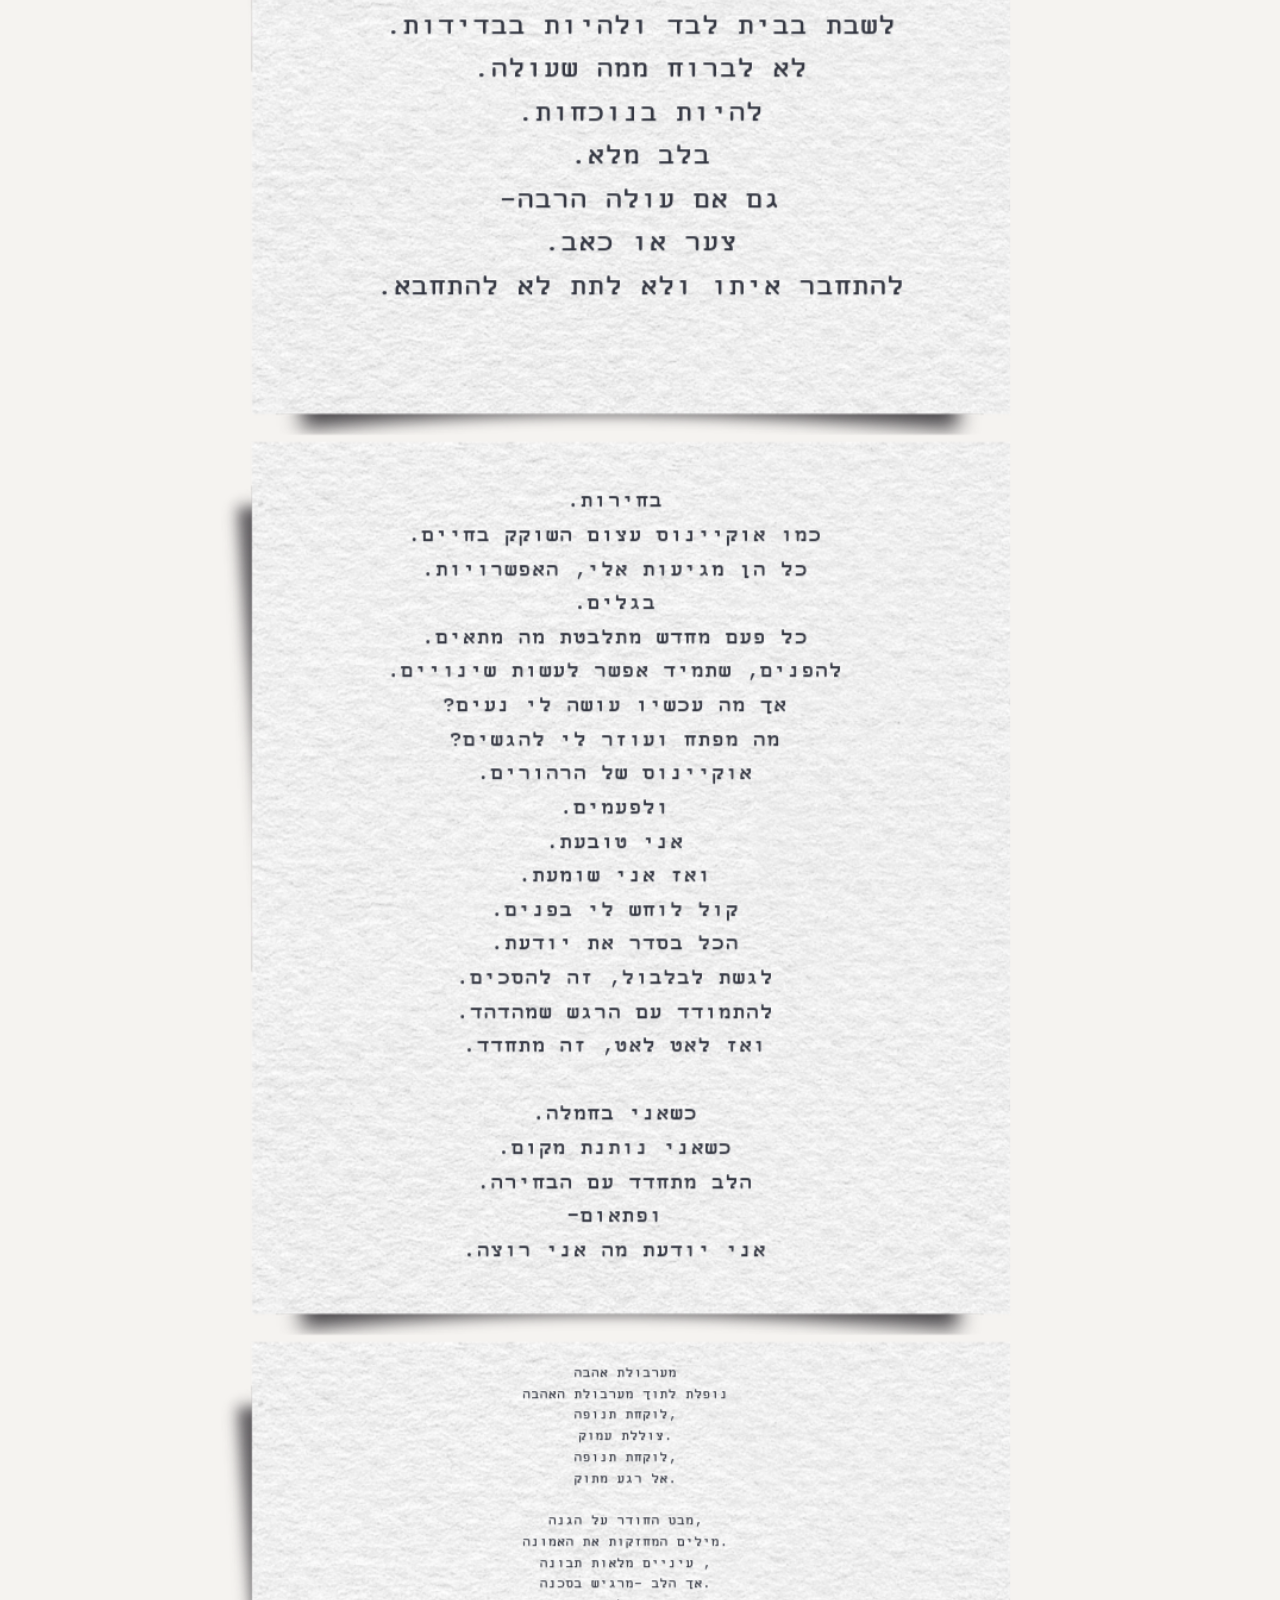
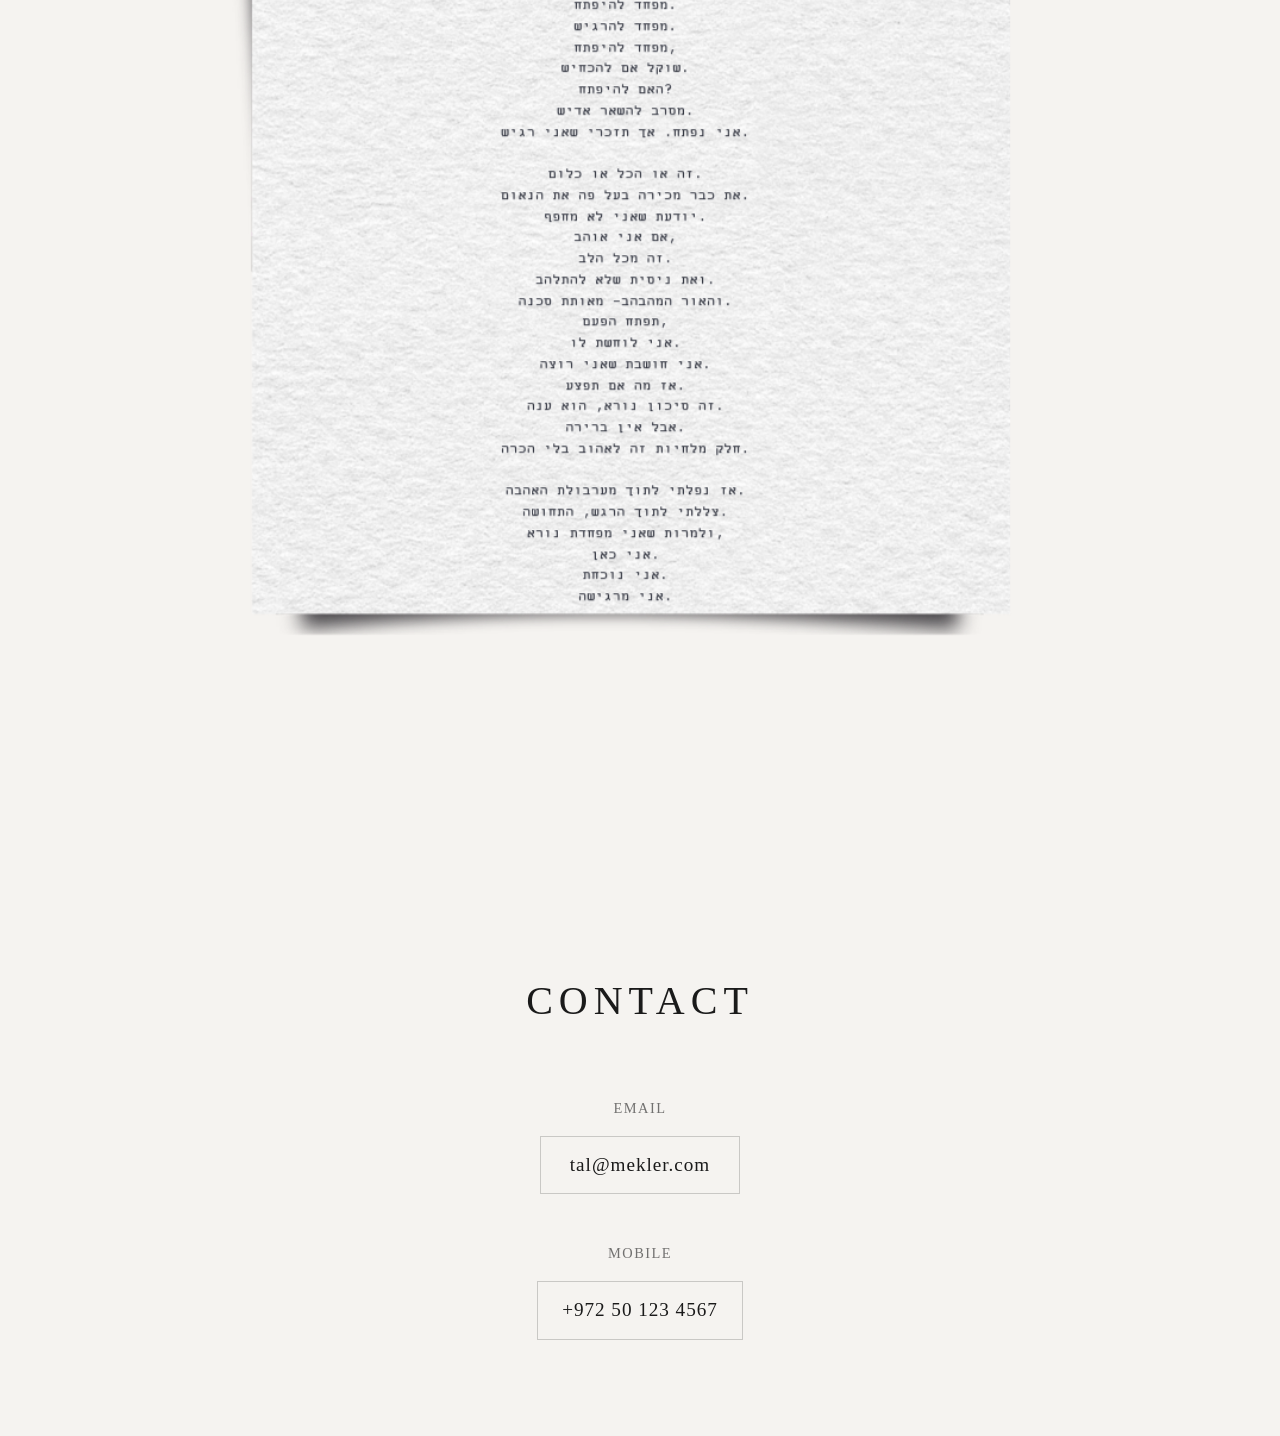
==== commit 0ca6b01c: "Fix poems title styling and update about title to match music title styling" ====
--- a/new try/index.html
+++ b/new try/index.html
@@ -483,13 +483,4 @@
                     }
                     
                     if (heroImage) {
-                        heroImage.style.opacity = opacity;
-                    }
-                }
-            });
-        });
-    </script>
-    
-
-</body>
-</html> +                        heroImage.style.opacity = opac
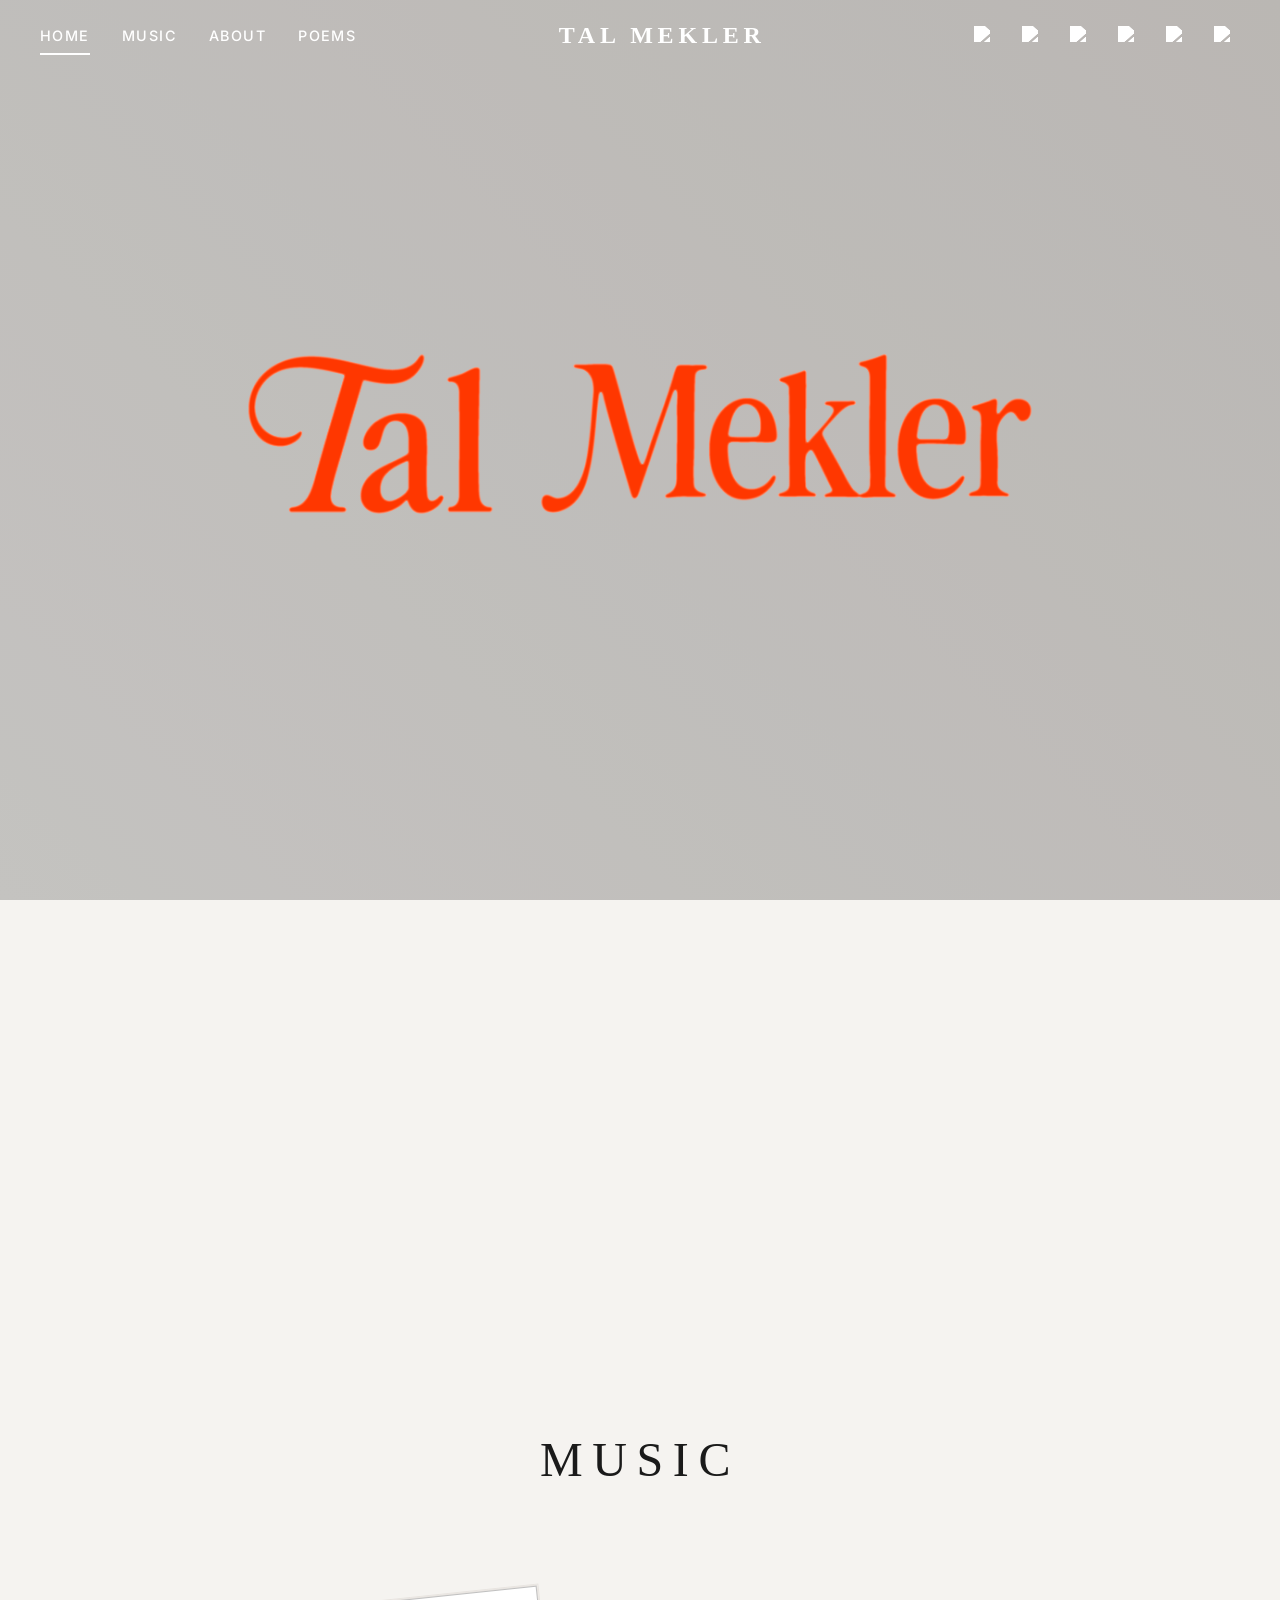
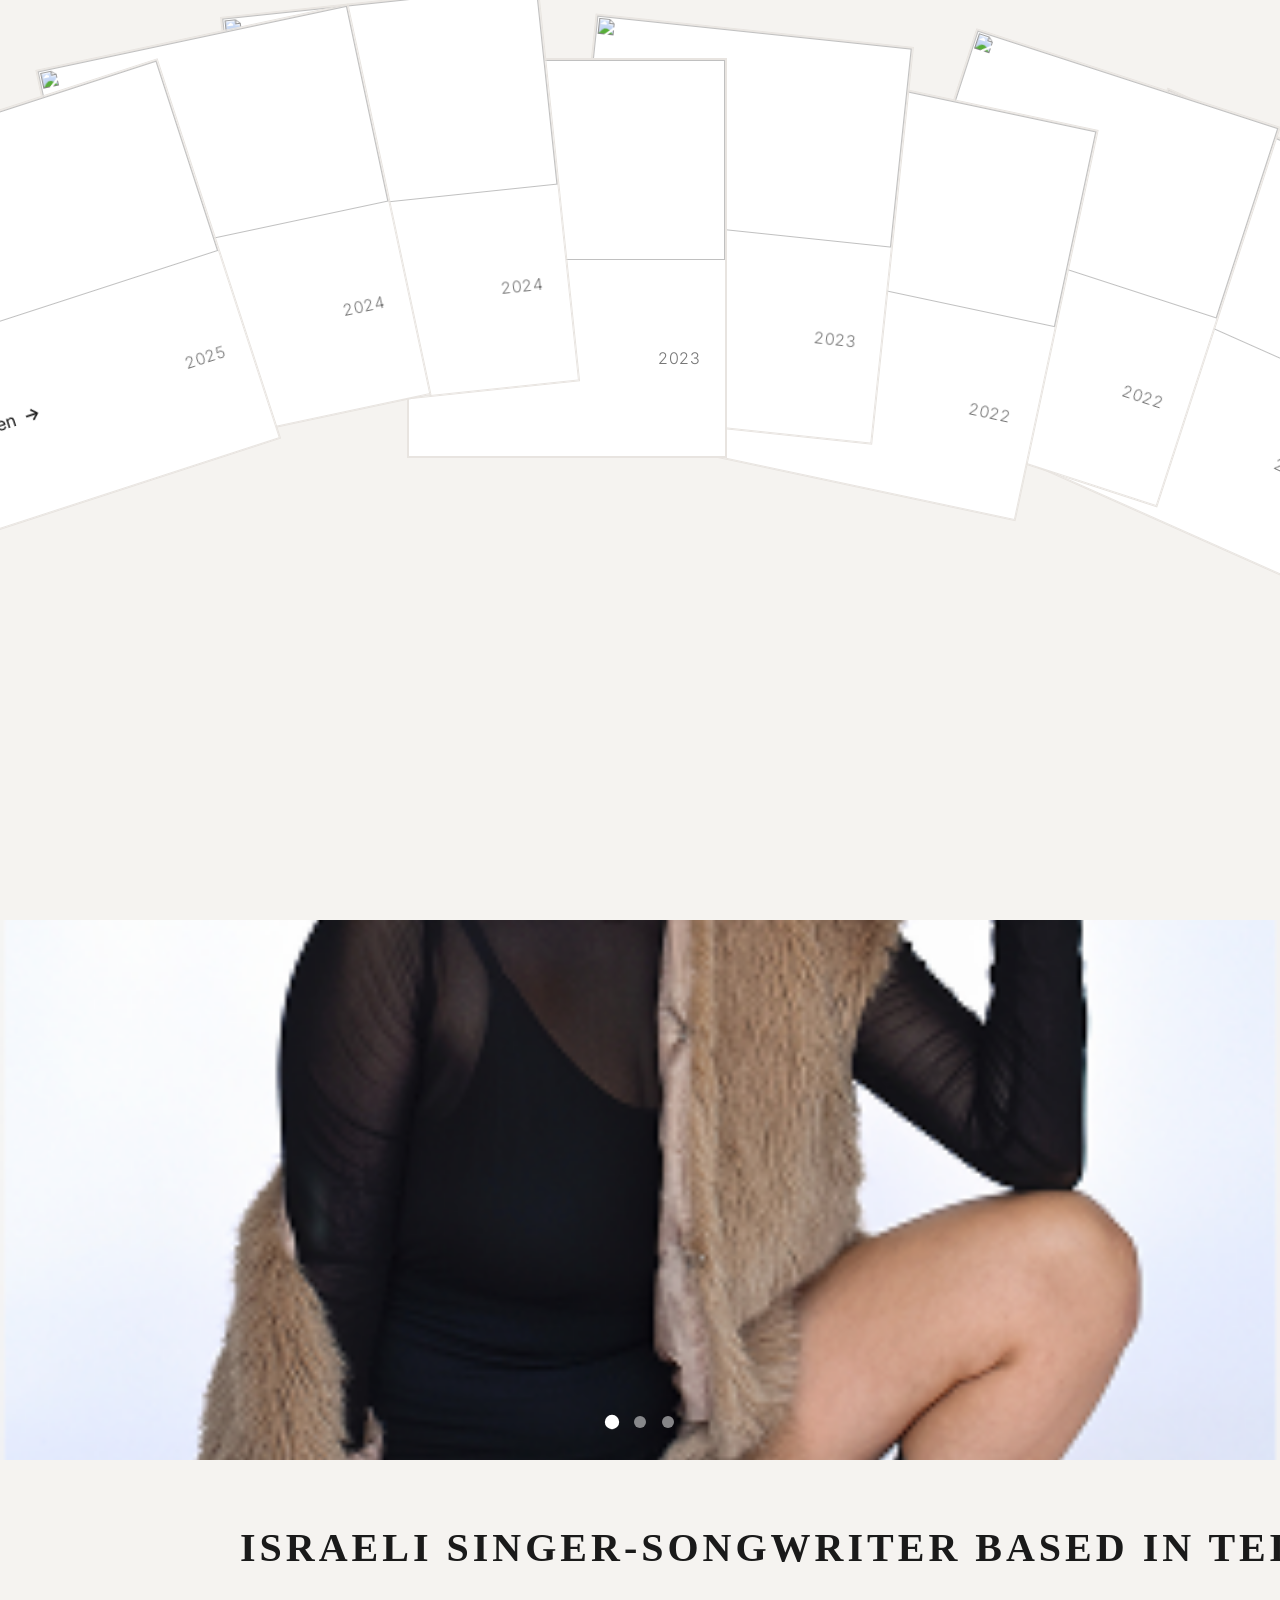
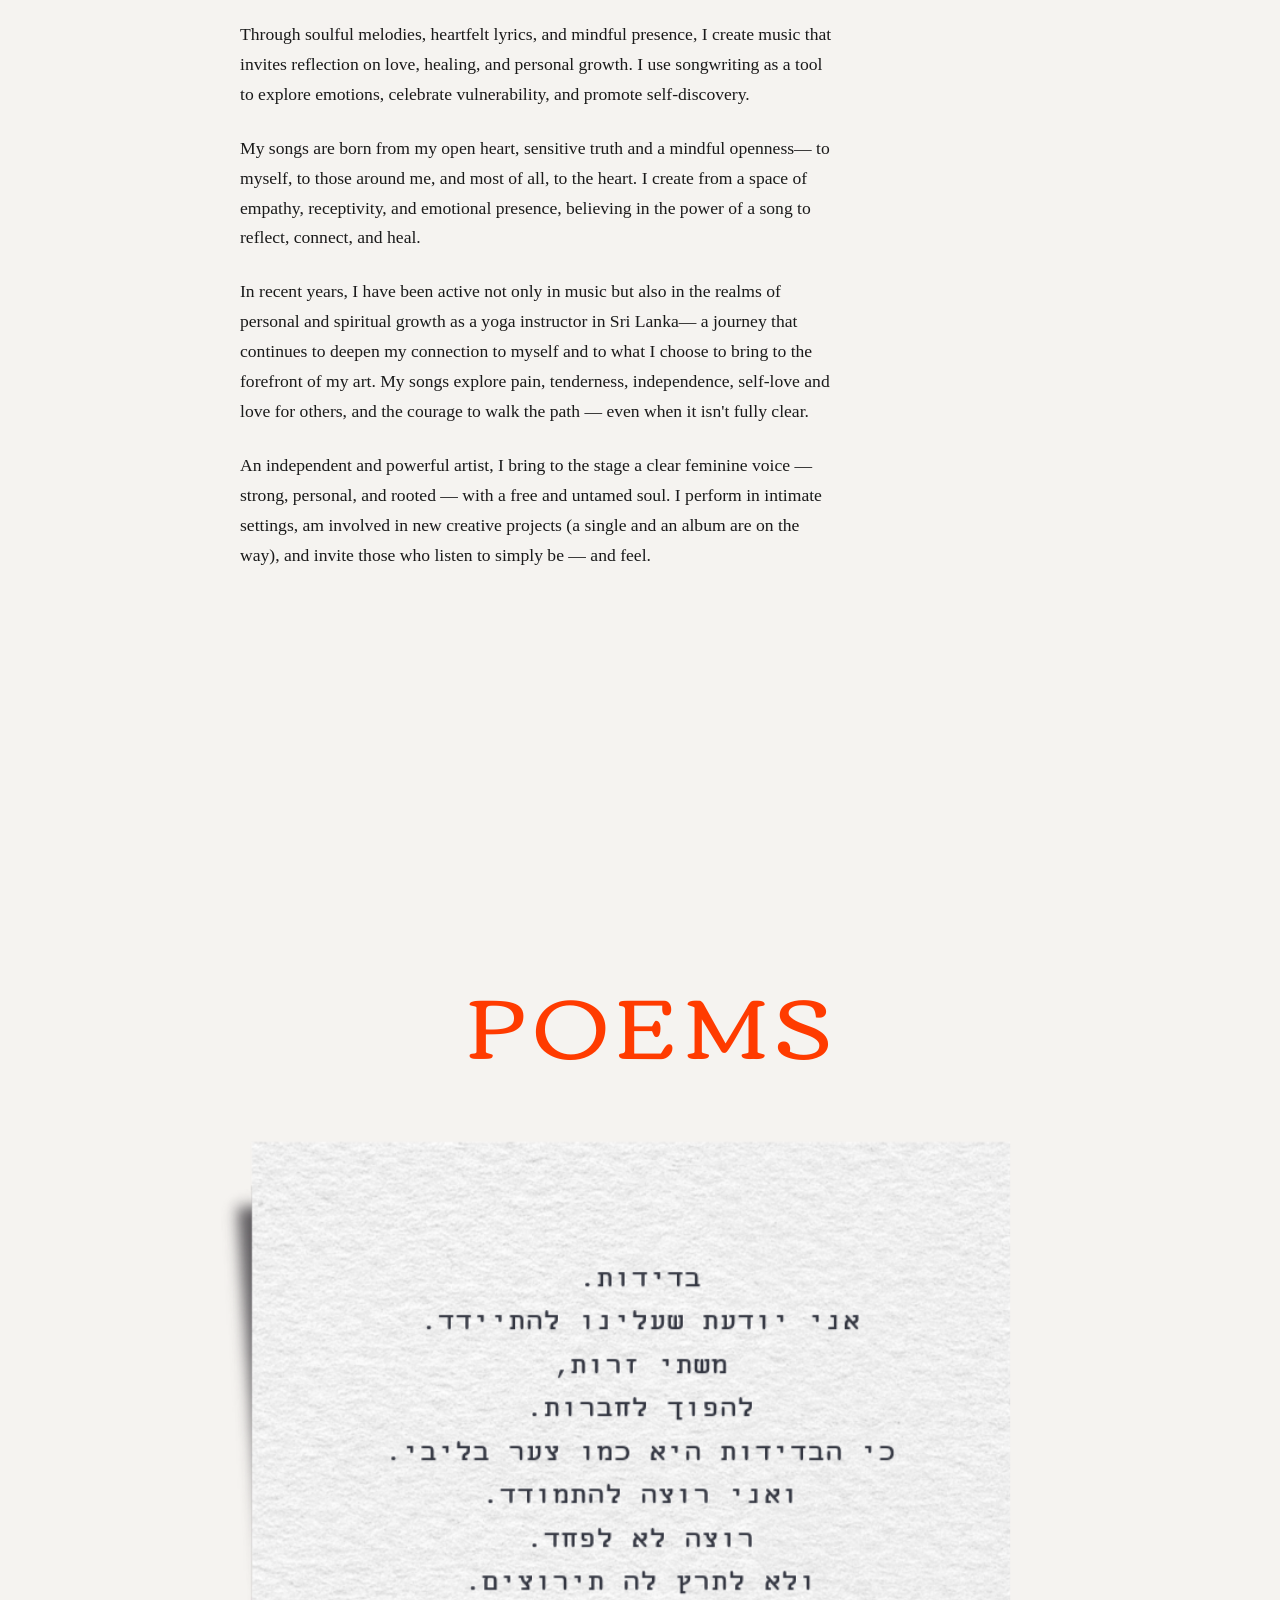
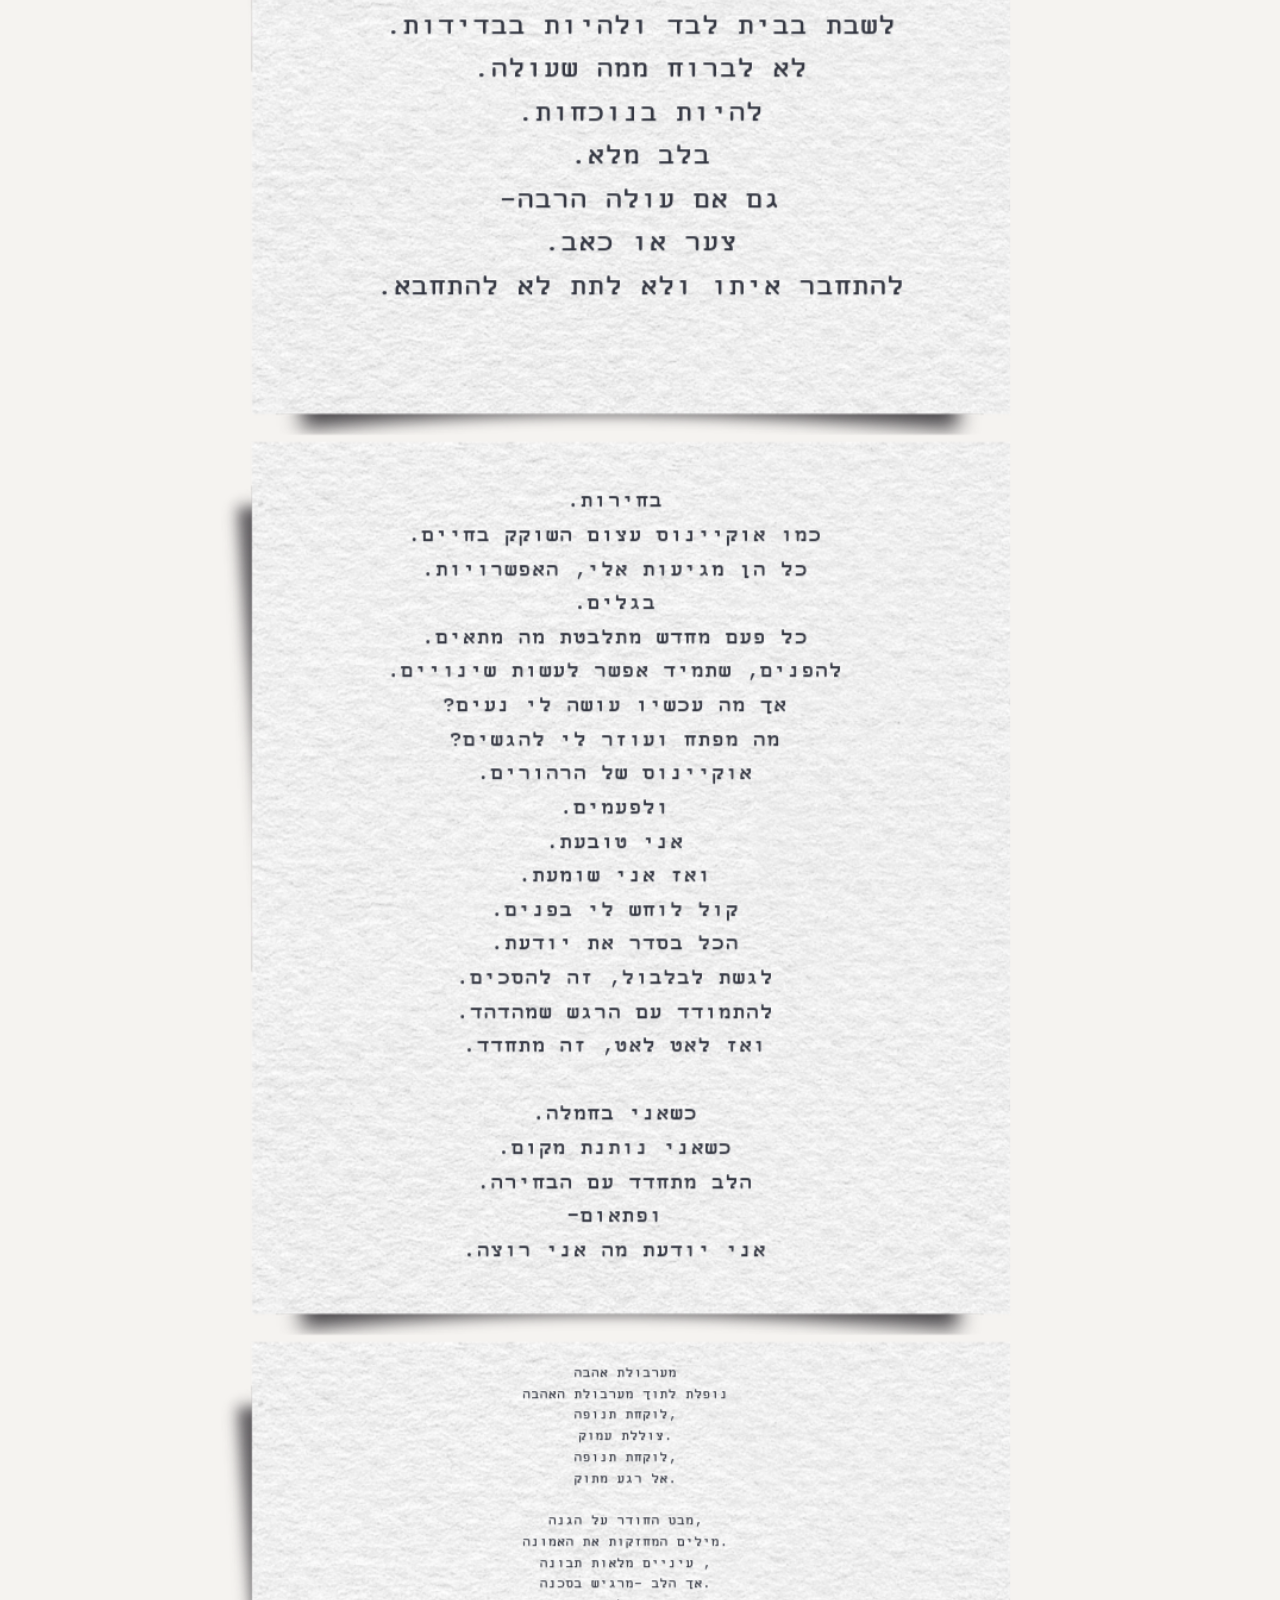
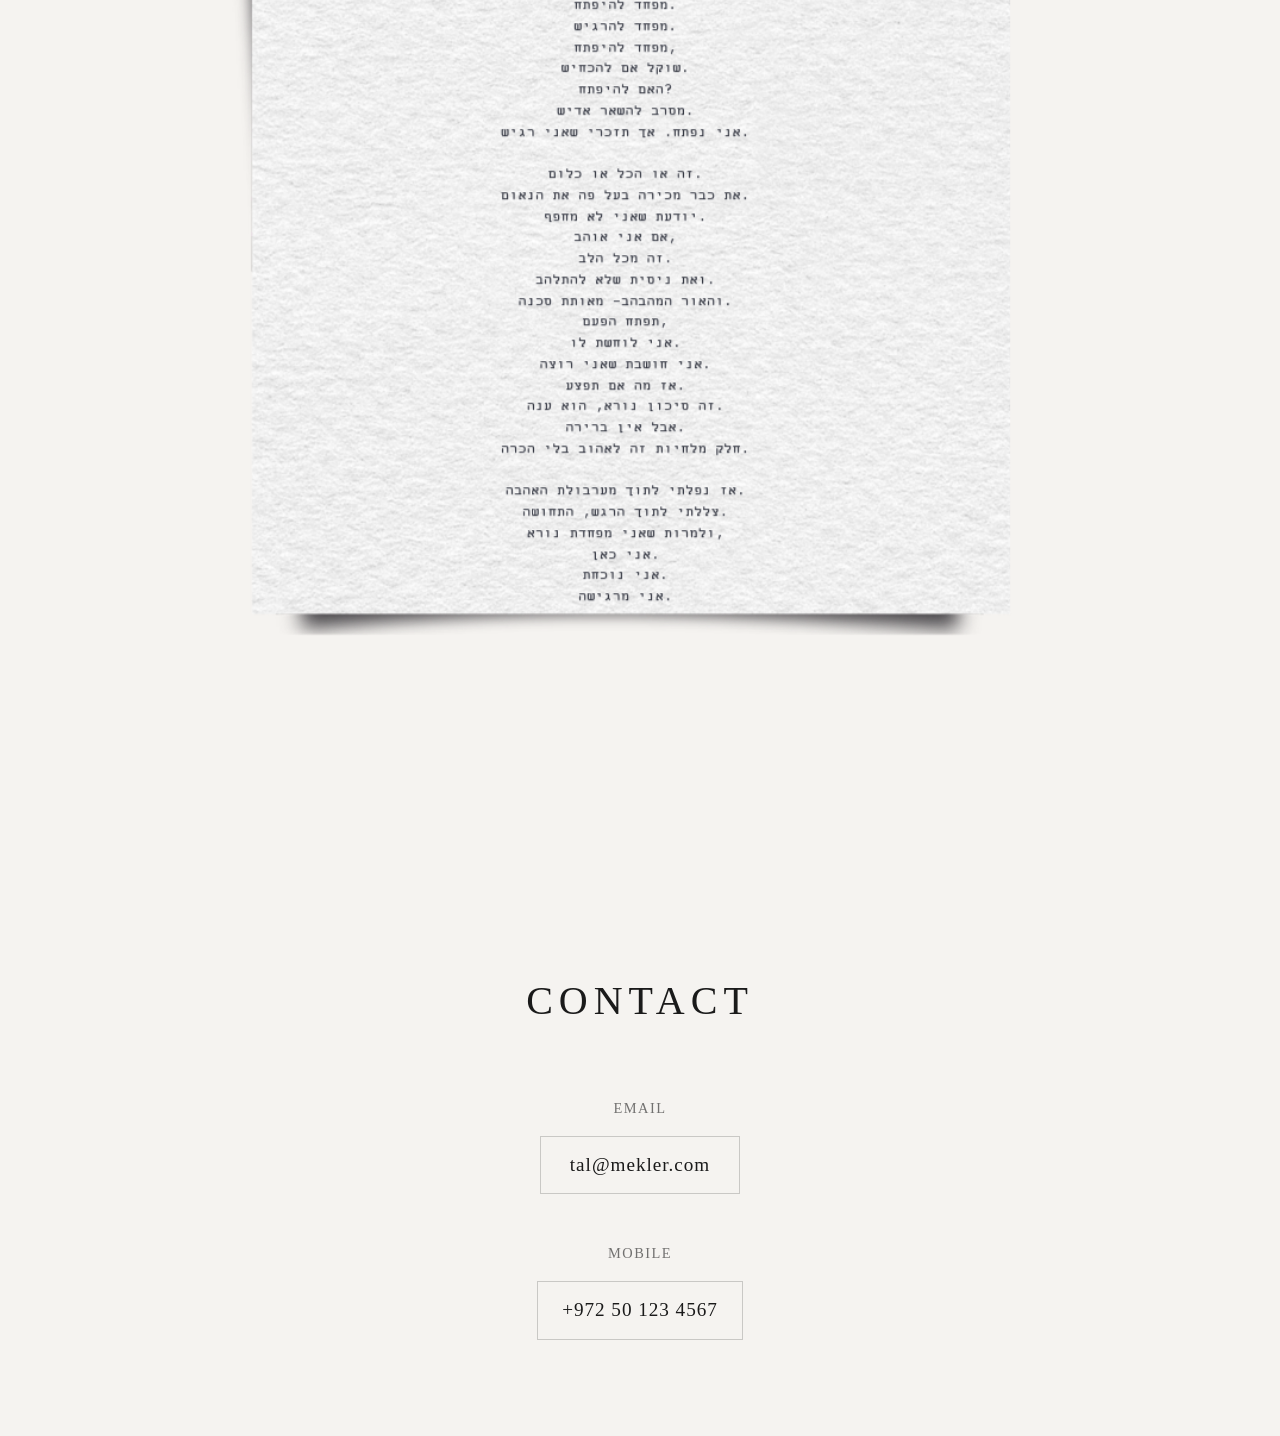
==== commit ae80aada: "Fix mobile poems title styling to use black Times New Roman font" ====
--- a/new try/index.html
+++ b/new try/index.html
@@ -483,4 +483,13 @@
                     }
                     
                     if (heroImage) {
-                        heroImage.style.opacity = opac+                        heroImage.style.opacity = opacity;
+                    }
+                }
+            });
+        });
+    </script>
+    
+
+</body>
+</html> 
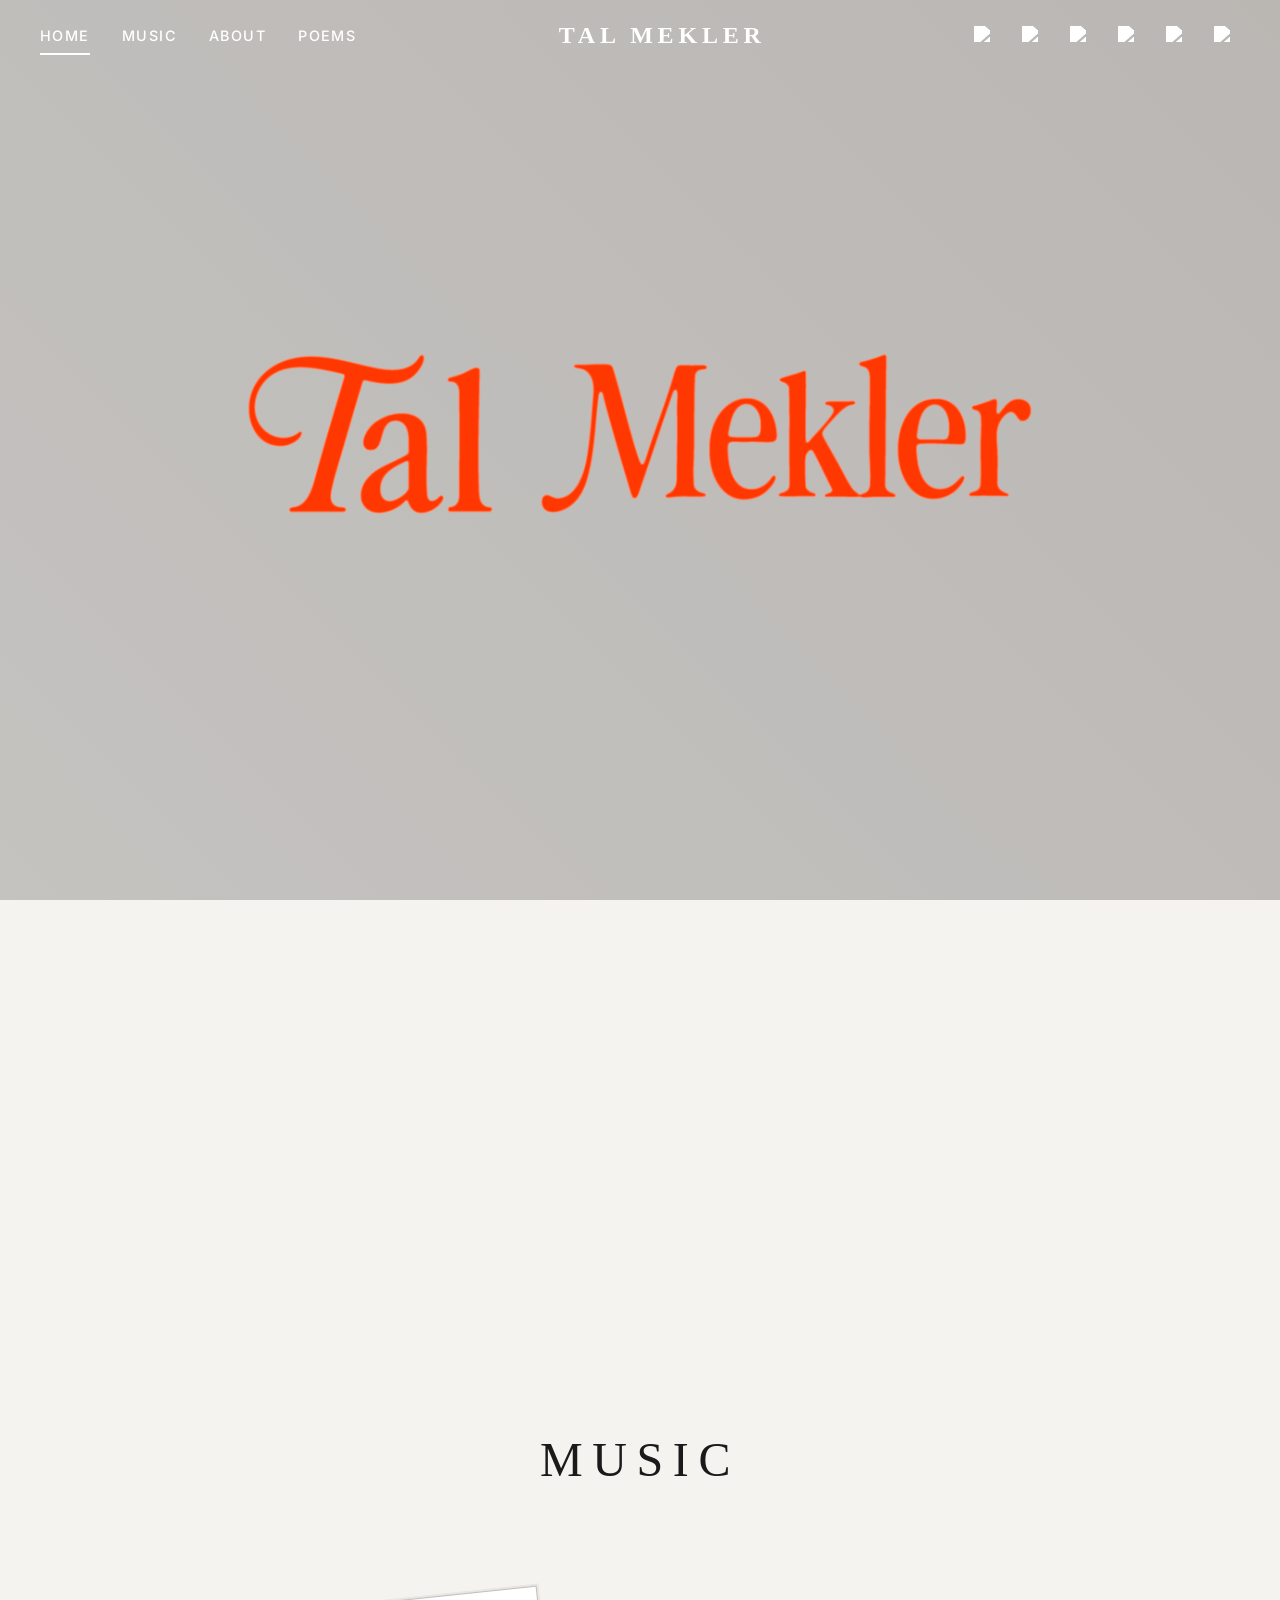
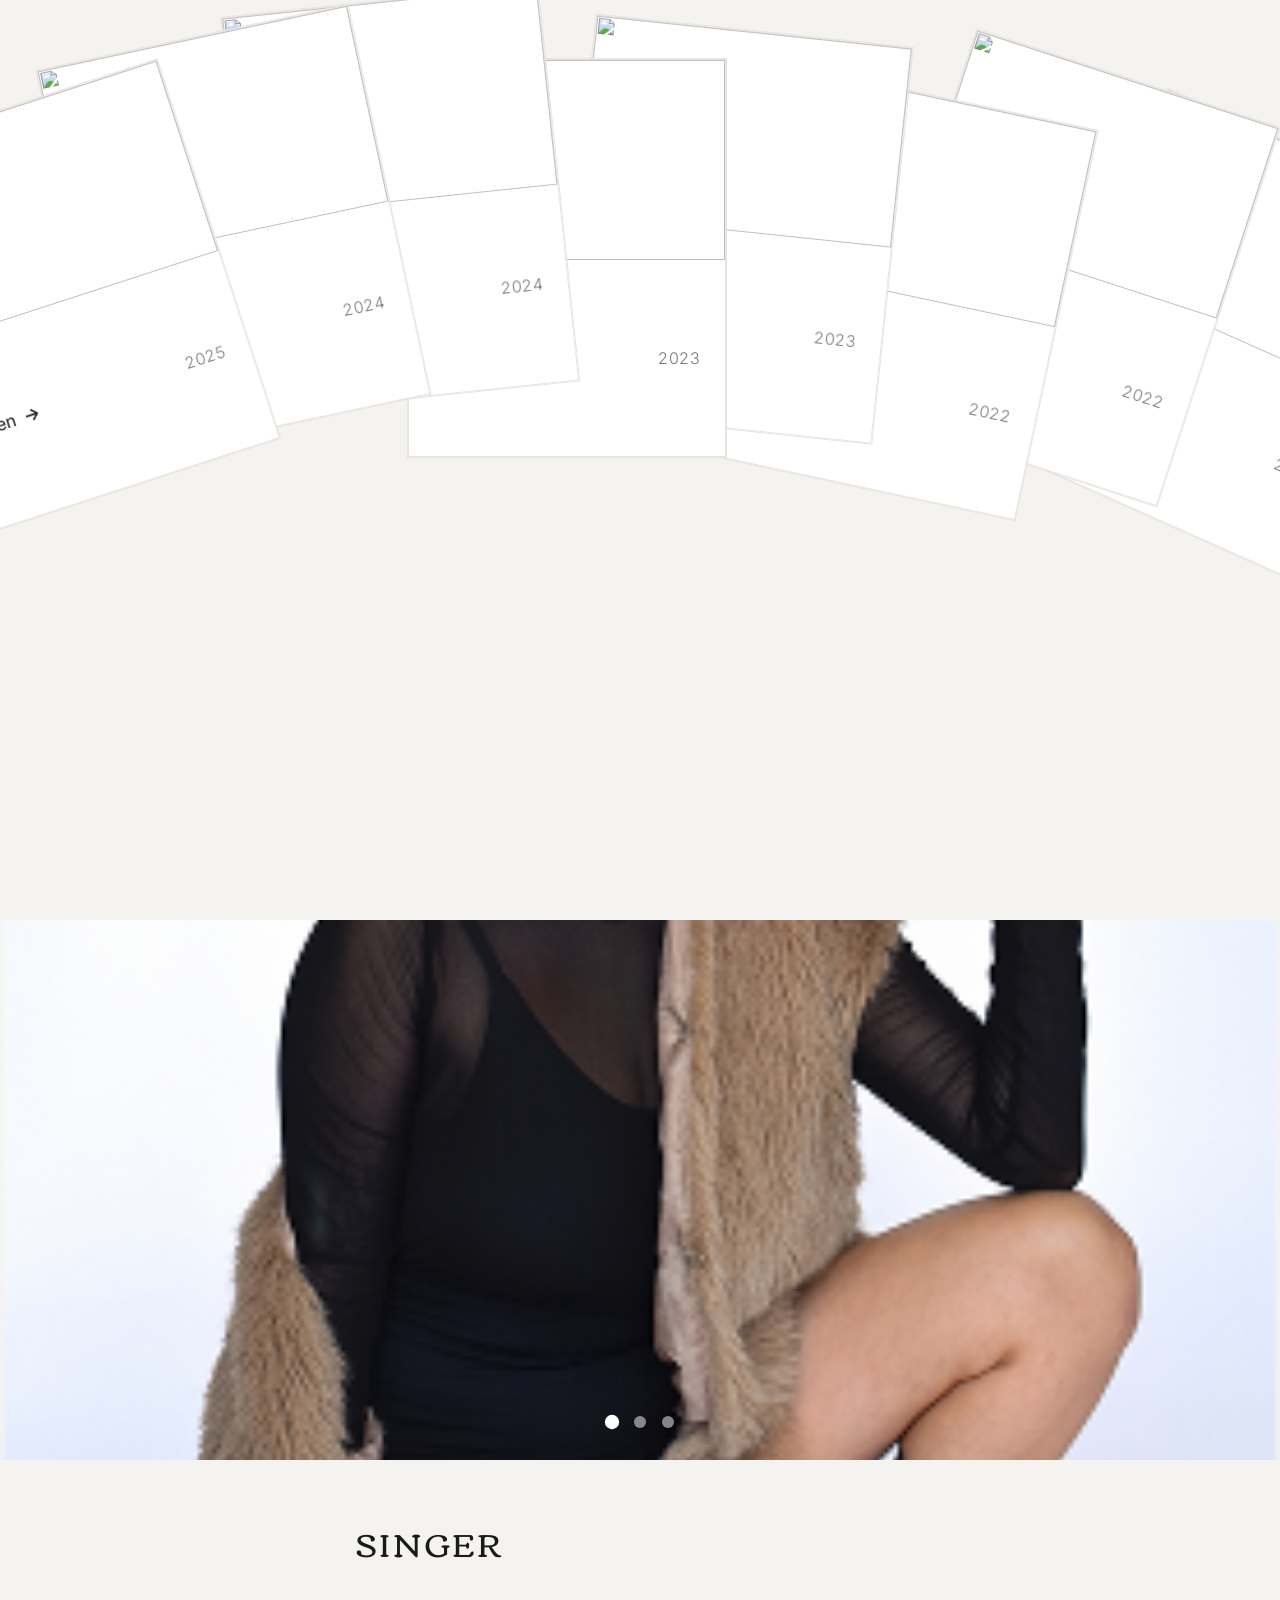
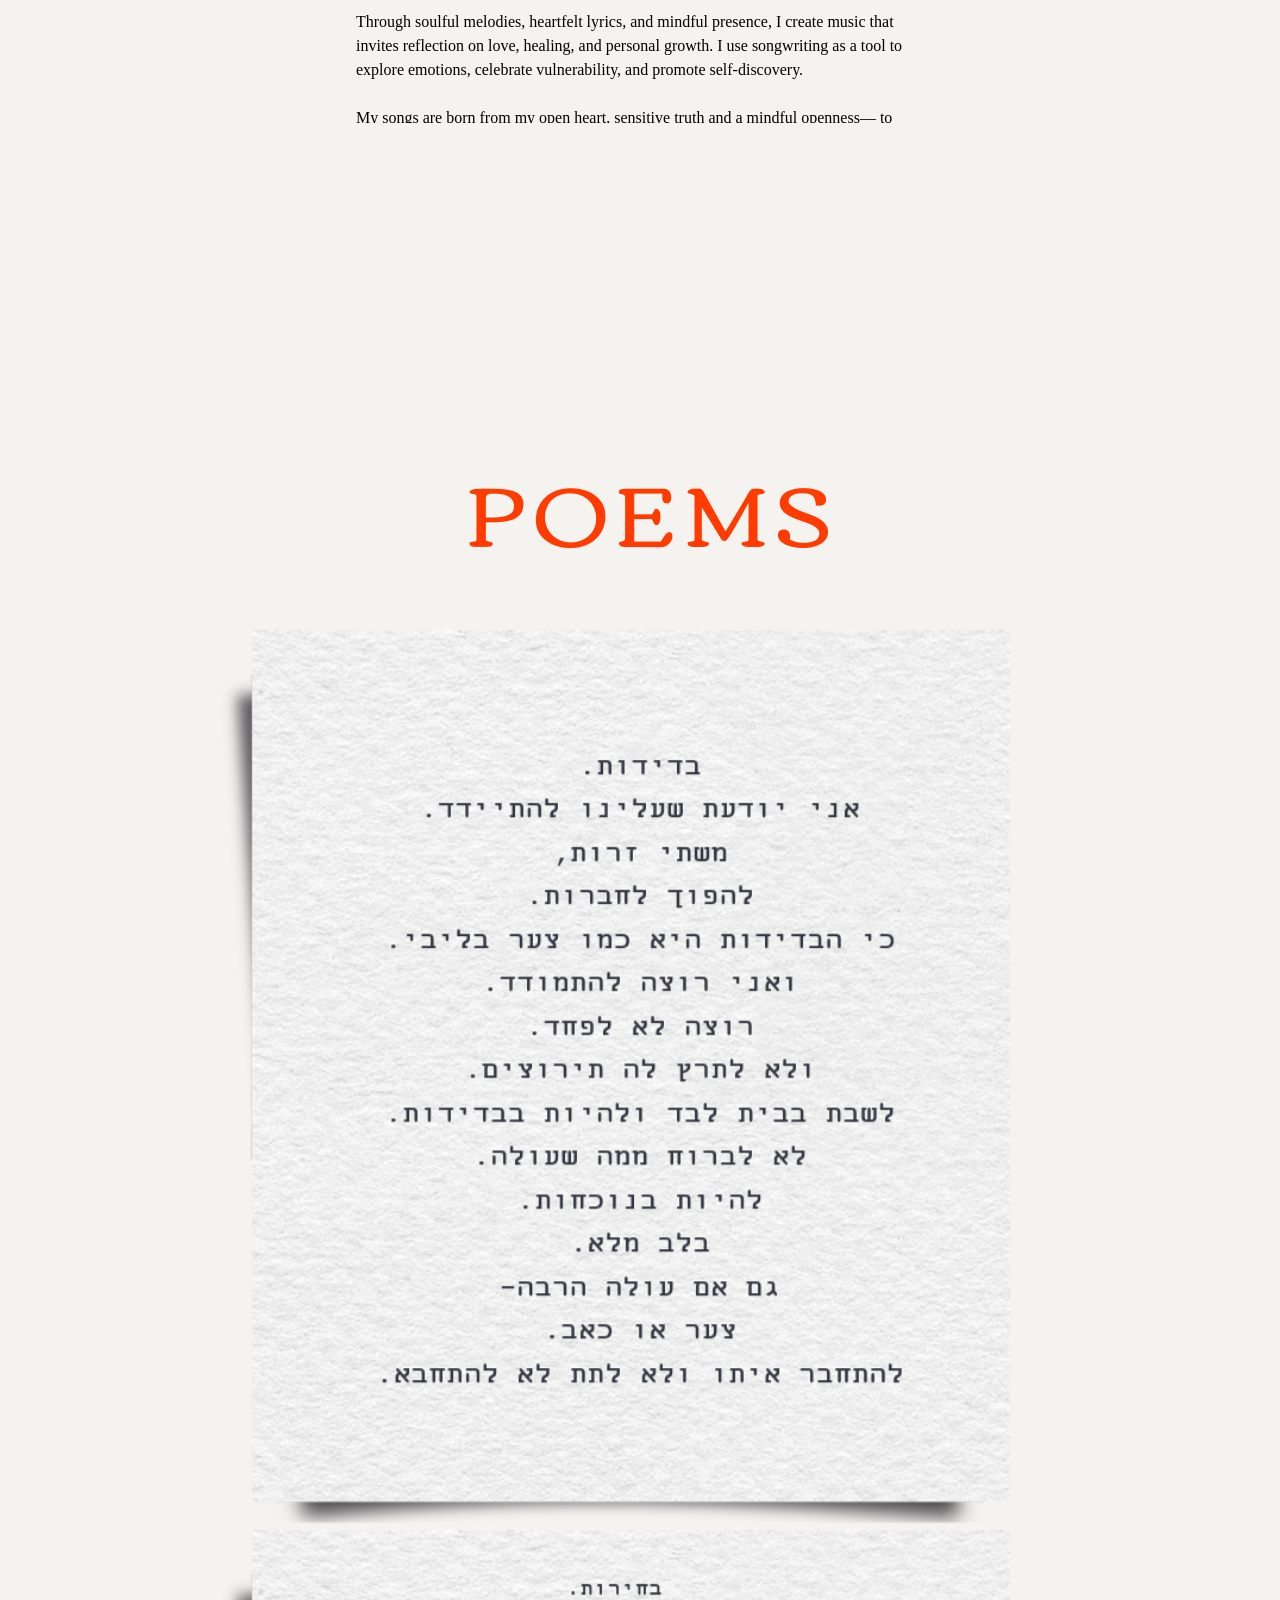
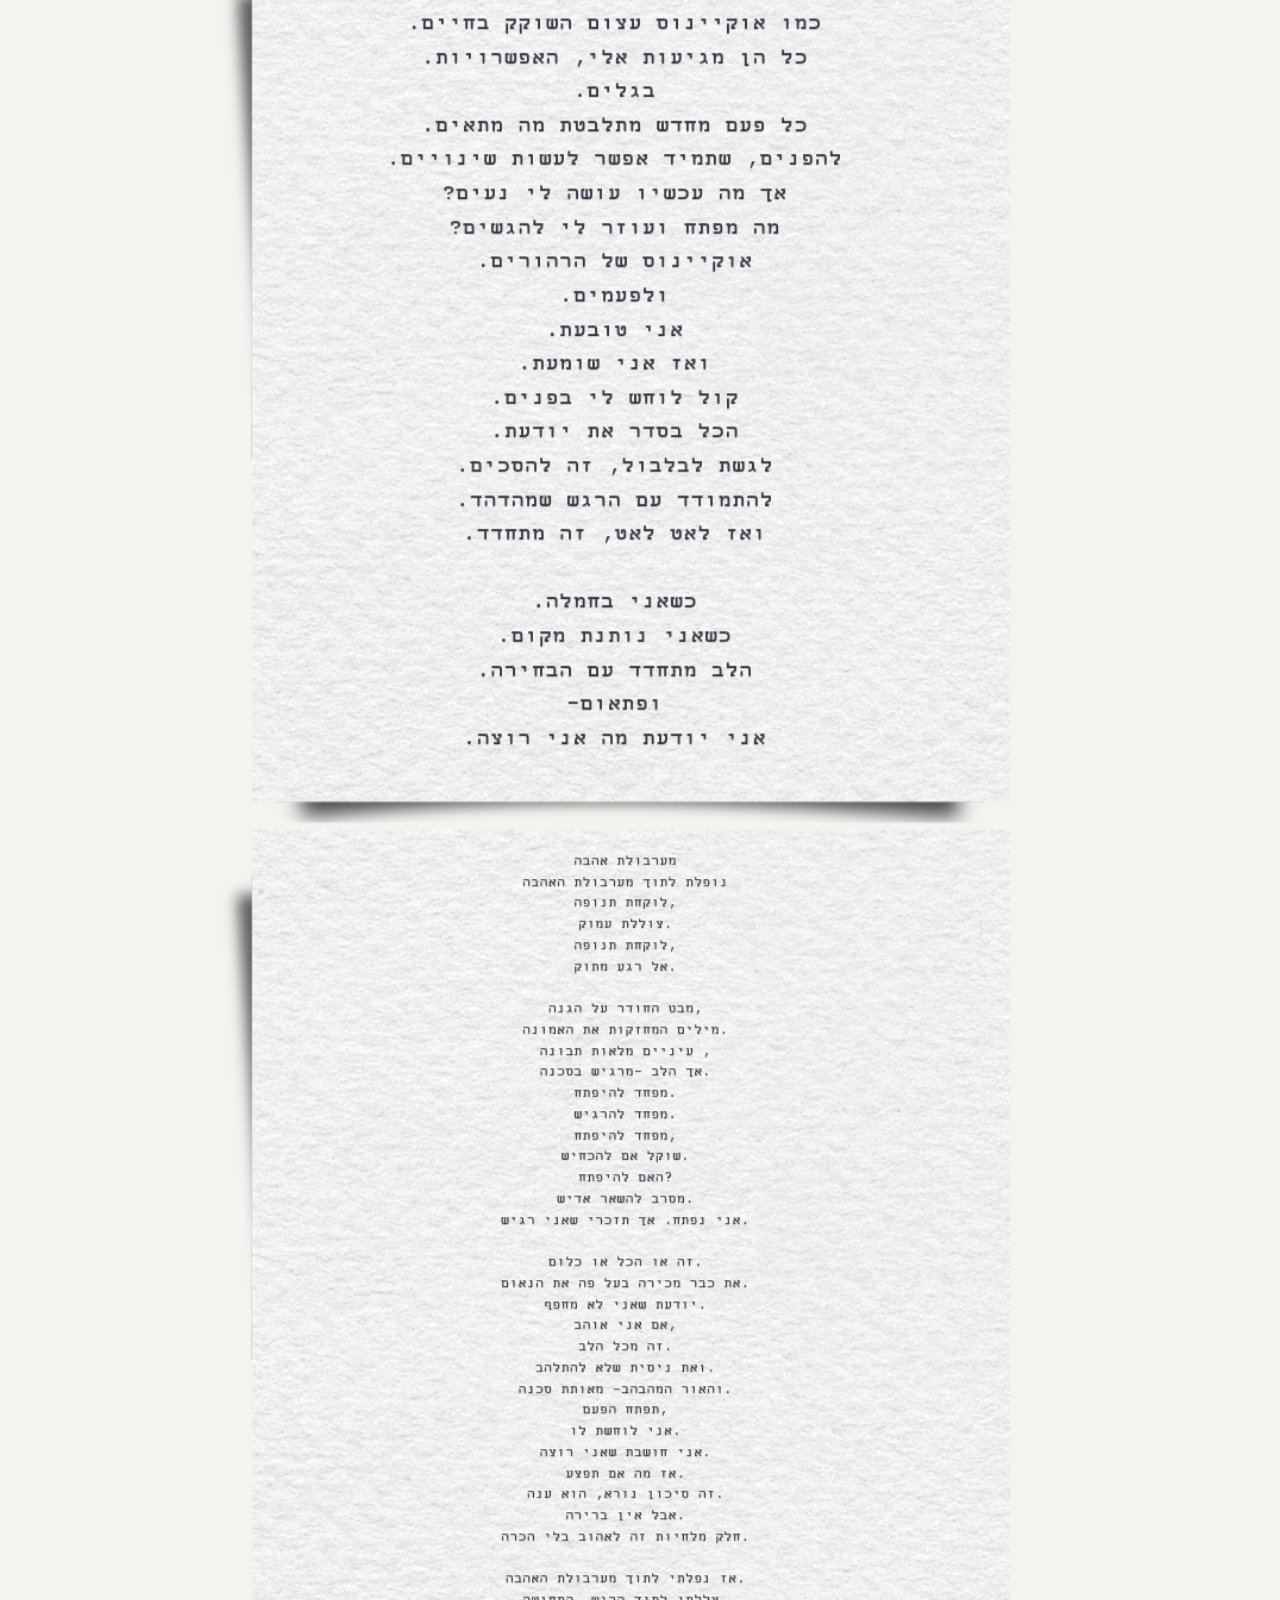
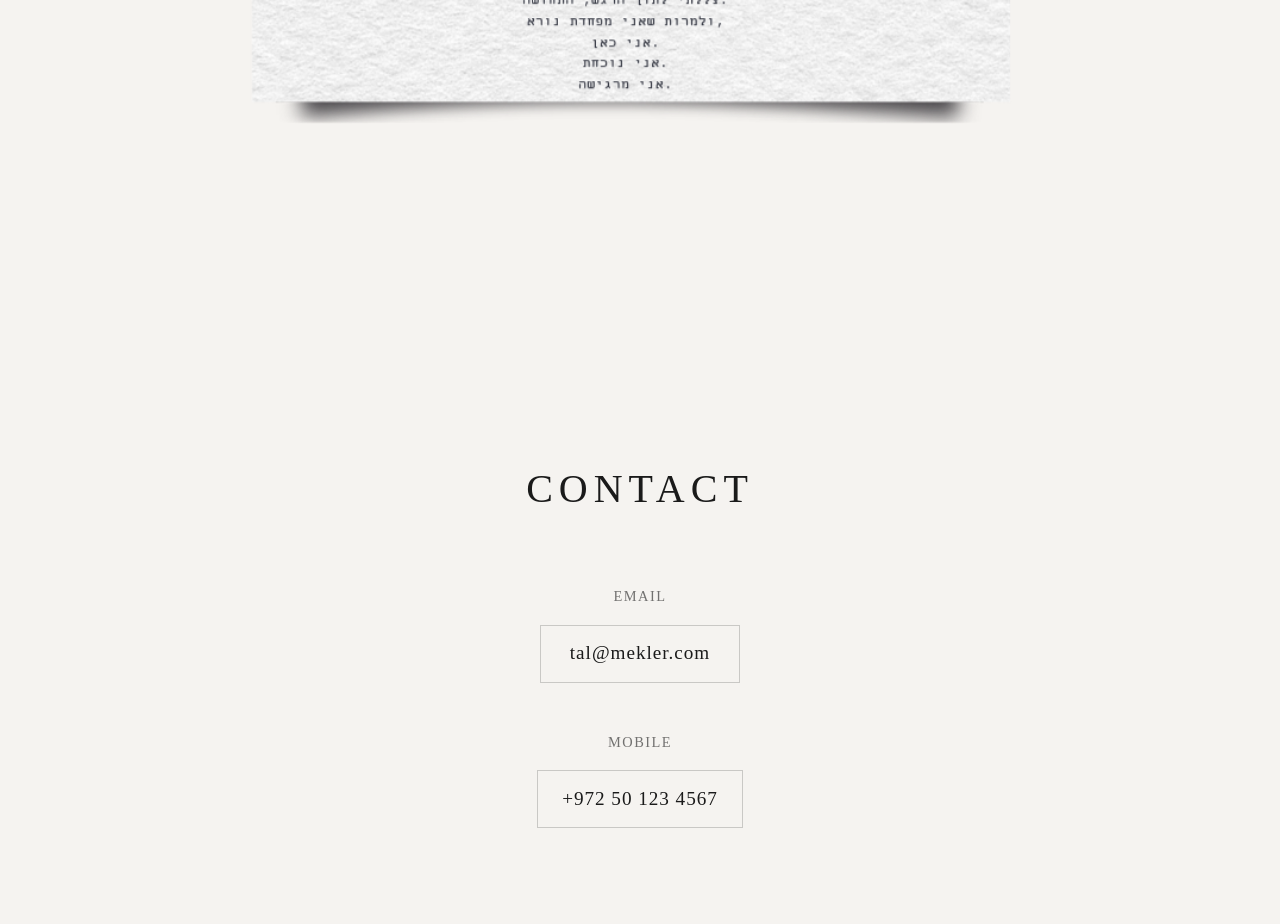
==== commit 1f2d8acf: "Fix sticky poems scrolling issue and update styles" ====
--- a/new try/index.html
+++ b/new try/index.html
@@ -296,15 +296,12 @@
         <!-- About Text Section -->
         <div class="about-text-section">
             <div class="about-text-container">
-                <h2 class="about-headline">ISRAELI SINGER-SONGWRITER BASED IN TEL AVIV</h2>
-                <div class="about-content">
-                    <div class="about-paragraphs">
-                        <p>Through soulful melodies, heartfelt lyrics, and mindful presence, I create music that invites reflection on love, healing, and personal growth. I use songwriting as a tool to explore emotions, celebrate vulnerability, and promote self-discovery.</p>
-                        <p>My songs are born from my open heart, sensitive truth and a mindful openness— to myself, to those around me, and most of all, to the heart. I create from a space of empathy, receptivity, and emotional presence, believing in the power of a song to reflect, connect, and heal.</p>
-                        <p>In recent years, I have been active not only in music but also in the realms of personal and spiritual growth as a yoga instructor in Sri Lanka— a journey that continues to deepen my connection to myself and to what I choose to bring to the forefront of my art. My songs explore pain, tenderness, independence, self-love and love for others, and the courage to walk the path — even when it isn't fully clear.</p>
-                        <p>An independent and powerful artist, I bring to the stage a clear feminine voice — strong, personal, and rooted — with a free and untamed soul. I perform in intimate settings, am involved in new creative projects (a single and an album are on the way), and invite those who listen to simply be — and feel.</p>
-                    </div>
-                </div>
+                <h3 class="about-subtitle singer-title">SINGER</h3>
+                <div class="about-paragraphs">
+                    <p>Through soulful melodies, heartfelt lyrics, and mindful presence, I create music that invites reflection on love, healing, and personal growth. I use songwriting as a tool to explore emotions, celebrate vulnerability, and promote self-discovery.</p>
+                    <p>My songs are born from my open heart, sensitive truth and a mindful openness— to myself, to those around me, and most of all, to the heart. I create from a space of empathy, receptivity, and emotional presence, believing in the power of a song to reflect, connect, and heal.</p>
+                </div>
+                <h3 class="about-subtitle songwriter-title">SONGWRITER</h3>
             </div>
         </div>
     </div>
--- a/new try/styles.css
+++ b/new try/styles.css
@@ -5,6 +5,11 @@
     box-sizing: border-box;
 }
 
+html {
+    margin: 0;
+    padding: 0;
+}
+
 body {
     font-family: 'Inter', -apple-system, BlinkMacSystemFont, 'Segoe UI', Roboto, Oxygen, Ubuntu, Cantarell, sans-serif;
     line-height: 1.6;
@@ -12,6 +17,8 @@
     overflow-x: hidden;
     background: #f5f3f0;
     color: #1a1a1a;
+    margin: 0;
+    padding: 0;
 }
 
 /* Sticky Navigation Bar */
@@ -166,9 +173,9 @@
         opacity: 1 !important;
     }
     
-    /* Position mobile music section closer to hero */
+    /* Position mobile music section in normal document flow */
     .mobile-music-section {
-        top: 80vh;
+        position: relative;
     }
     
     /* Show mobile menu toggle */
@@ -497,7 +504,7 @@
     flex-direction: column;
     position: relative;
     color: #000;
-    padding: 2rem;
+    padding: 4rem 2rem;
     gap: 0;
 }
 
@@ -508,12 +515,10 @@
     flex-direction: column;
     align-items: center;
     gap: 4rem;
-    padding: 2rem 1rem;
+    padding: 4rem 2rem;
     background: #f5f3f0;
-    position: absolute;
-    top: 100vh;
-    left: 0;
-    right: 0;
+    position: relative;
+    margin: 0 auto;
     z-index: 10;
 }
 
@@ -887,6 +892,22 @@
     overflow: hidden;
 }
 
+.about-title {
+    color: #FF3B00;
+    font-family: 'Corben', serif;
+    font-size: 5.33763rem;
+    font-style: normal;
+    font-weight: 400;
+    line-height: 6.40513rem;
+    letter-spacing: 0.53375rem;
+    text-transform: uppercase;
+    text-align: center;
+    margin-bottom: 3rem;
+    position: relative;
+    z-index: 20;
+    display: block;
+}
+
 /* Image Carousel Section */
 .about-carousel {
     height: 60vh;
@@ -960,46 +981,78 @@
 }
 
 .about-text-container {
-    max-width: 800px;
+    width: 35.5rem;
+    height: 8.4375rem;
     margin: 0 auto;
-}
-
-.about-headline {
-    font-size: 2.5rem;
-    font-weight: 700;
-    text-transform: uppercase;
-    letter-spacing: 0.1em;
-    margin: 0 0 3rem 0;
-    line-height: 1.2;
-    font-family: 'Times New Roman', Times, serif;
-    white-space: nowrap;
-}
-
-.about-content {
-    max-width: 600px;
-}
-
-.about-subtitle {
-    font-size: 1.5rem;
-    font-weight: 600;
-    margin: 0 0 2rem 0;
-    text-transform: uppercase;
-    letter-spacing: 0.05em;
-    font-family: 'Times New Roman', Times, serif;
-}
-
-.about-paragraphs {
+    position: relative;
     display: flex;
     flex-direction: column;
     gap: 1.5rem;
+    align-items: flex-start;
+    justify-content: flex-start;
+}
+
+.singer-title {
+    width: 35.5rem;
+    height: 2.4375rem;
+    margin: 0;
+    order: 1;
+    font-family: 'Corben', serif;
+    font-weight: 400;
+    font-style: normal;
+    font-size: 2rem;
+    line-height: 2.4rem;
+    letter-spacing: 0.2rem;
+    text-transform: uppercase;
+    color: #1a1a1a;
+}
+
+.songwriter-title {
+    align-self: stretch;
+    margin: 0;
+    order: 3;
+    color: #000;
+    text-align: right;
+    font-family: 'Corben', serif;
+    font-size: 2rem;
+    font-style: normal;
+    font-weight: 400;
+    line-height: 2.4rem;
+    letter-spacing: 0.2rem;
+    text-transform: uppercase;
+}
+
+.about-paragraphs {
+    width: 100%;
+    display: flex;
+    flex-direction: column;
+    gap: 1.5rem;
+    order: 2;
+}
+
+.about-subtitle {
+    font-size: 2rem;
+    font-weight: 400;
+    font-style: normal;
+    line-height: 2.4rem;
+    letter-spacing: 0.2rem;
+    text-transform: uppercase;
+    margin: 0 0 1.5rem 0;
+    font-family: 'Corben', serif;
+    color: #1a1a1a;
+    width: 35.5rem;
+    height: 2.4375rem;
 }
 
 .about-paragraphs p {
-    font-size: 1.1rem;
-    line-height: 1.7;
+    align-self: stretch;
     margin: 0;
-    font-family: 'Times New Roman', Times, serif;
+    color: #000;
+    font-family: 'Tillana', 'Times New Roman', Times, serif !important;
+    font-size: 1rem;
+    font-style: normal;
     font-weight: 400;
+    line-height: 1.5rem;
 }
 
 /* Mobile Responsive */
@@ -1008,19 +1061,93 @@
         height: 50vh;
     }
     
+    .about-text-container {
+        width: 90vw;
+        height: auto;
+        max-width: 35.5rem;
+        padding: 0 1rem;
+        position: relative;
+        min-height: 8.4375rem;
+    }
+    
+    .singer-title {
+        width: 100%;
+        height: auto;
+        margin: 0;
+        order: 1;
+        font-family: 'Corben', serif;
+        font-weight: 400;
+        font-style: normal;
+        font-size: 1.5rem;
+        line-height: 1.8rem;
+        letter-spacing: 0.15rem;
+        text-transform: uppercase;
+        color: #1a1a1a;
+    }
+    
+    .songwriter-title {
+        align-self: stretch;
+        margin: 0;
+        order: 3;
+        color: #000;
+        text-align: right;
+        font-family: 'Corben', serif;
+        font-size: 1.5rem;
+        font-style: normal;
+        font-weight: 400;
+        line-height: 1.8rem;
+        letter-spacing: 0.15rem;
+        text-transform: uppercase;
+    }
+    
+    .about-paragraphs {
+        width: 100%;
+        display: flex;
+        flex-direction: column;
+        gap: 1.5rem;
+        order: 2;
+    }
+    
     .about-headline {
         font-size: 2rem;
         margin: 0 0 2rem 0;
     }
     
     .about-subtitle {
-        font-size: 1.3rem;
+        font-size: 1.5rem;
+        line-height: 1.8rem;
+        letter-spacing: 0.15rem;
         margin: 0 0 1.5rem 0;
+        width: 100%;
+        height: auto;
     }
     
     .about-paragraphs p {
-        font-size: 1rem;
-        line-height: 1.6;
+        align-self: stretch;
+        margin: 0;
+        color: #000;
+        font-family: 'Tillana', 'Times New Roman', Times, serif !important;
+        font-size: 0.9rem;
+        font-style: normal;
+        font-weight: 400;
+        line-height: 1.4rem;
+        width: 100%;
+    }
+    
+    .about-title {
+        color: #FF3B00;
+        font-family: 'Corben', serif;
+        font-size: 3rem;
+        font-style: normal;
+        font-weight: 400;
+        line-height: 3.6rem;
+        letter-spacing: 0.3rem;
+        text-transform: uppercase;
+        text-align: center;
+        margin-bottom: 2rem;
+        position: relative;
+        z-index: 20;
+        display: block;
     }
     
     .about-text-section {
@@ -1477,8 +1604,8 @@
 @media (max-width: 768px) {
     /* Add 24px padding to entire mobile site */
     body {
-        padding-left: 24px;
-        padding-right: 24px;
+        padding-left: 0px;
+        padding-right: 0px;
     }
     
     /* Hide sticky nav on mobile, show mobile menu instead */
@@ -1621,7 +1748,7 @@
     
     /* About section responsive */
     .about-section {
-        padding: 2rem 1rem;
+        padding: 0;
     }
     
     .about_component {
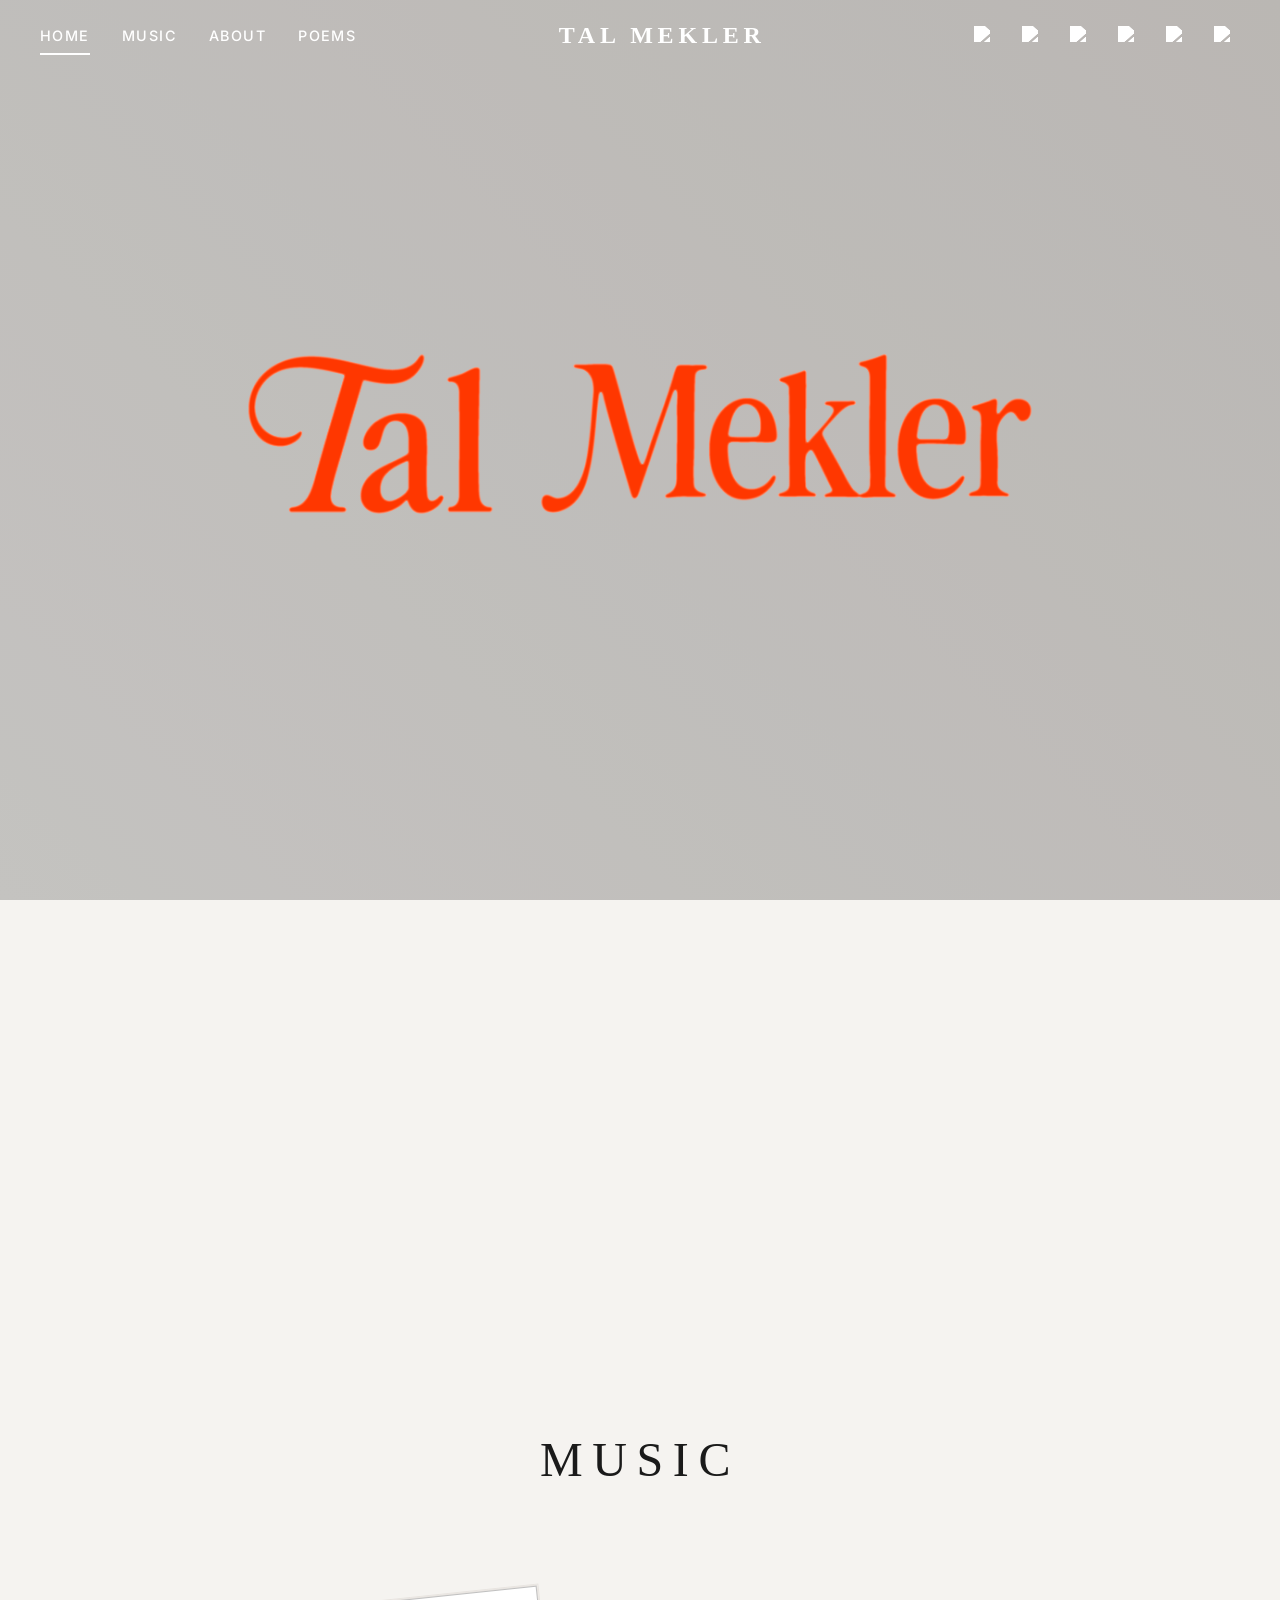
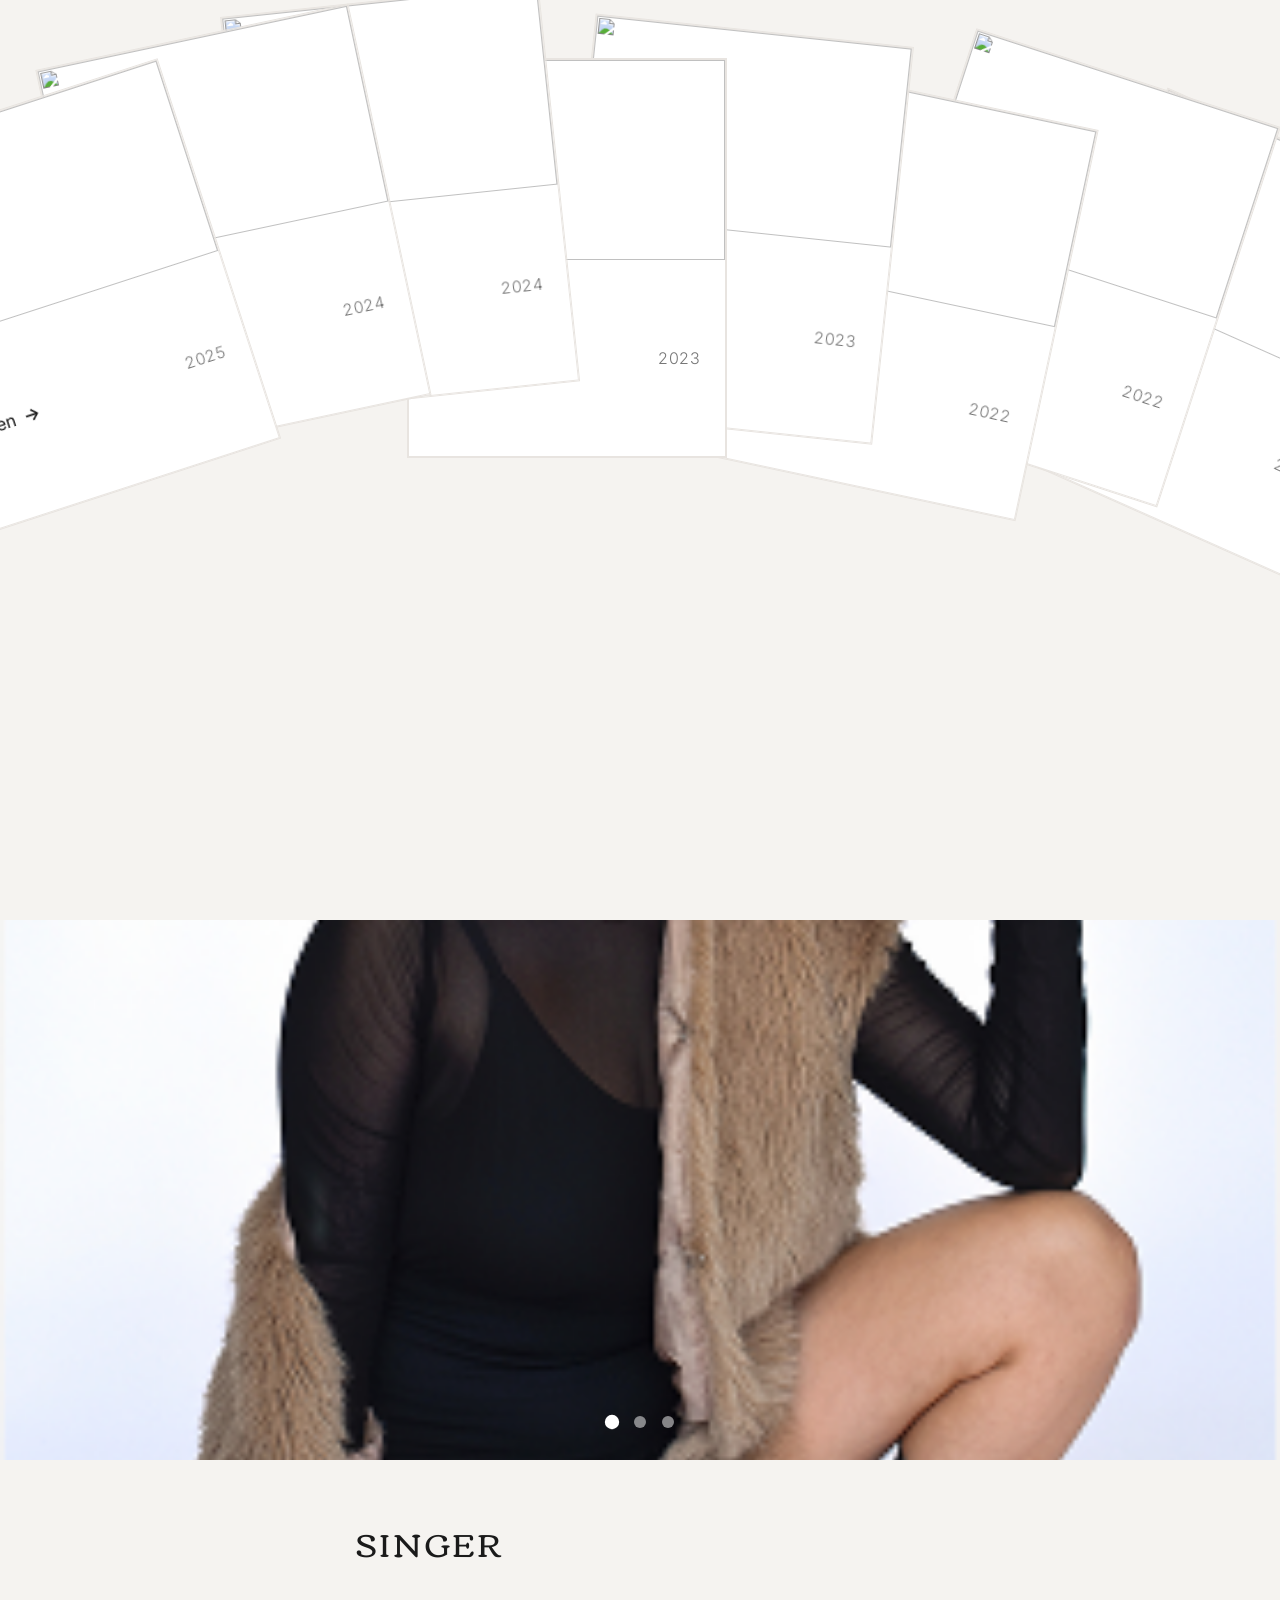
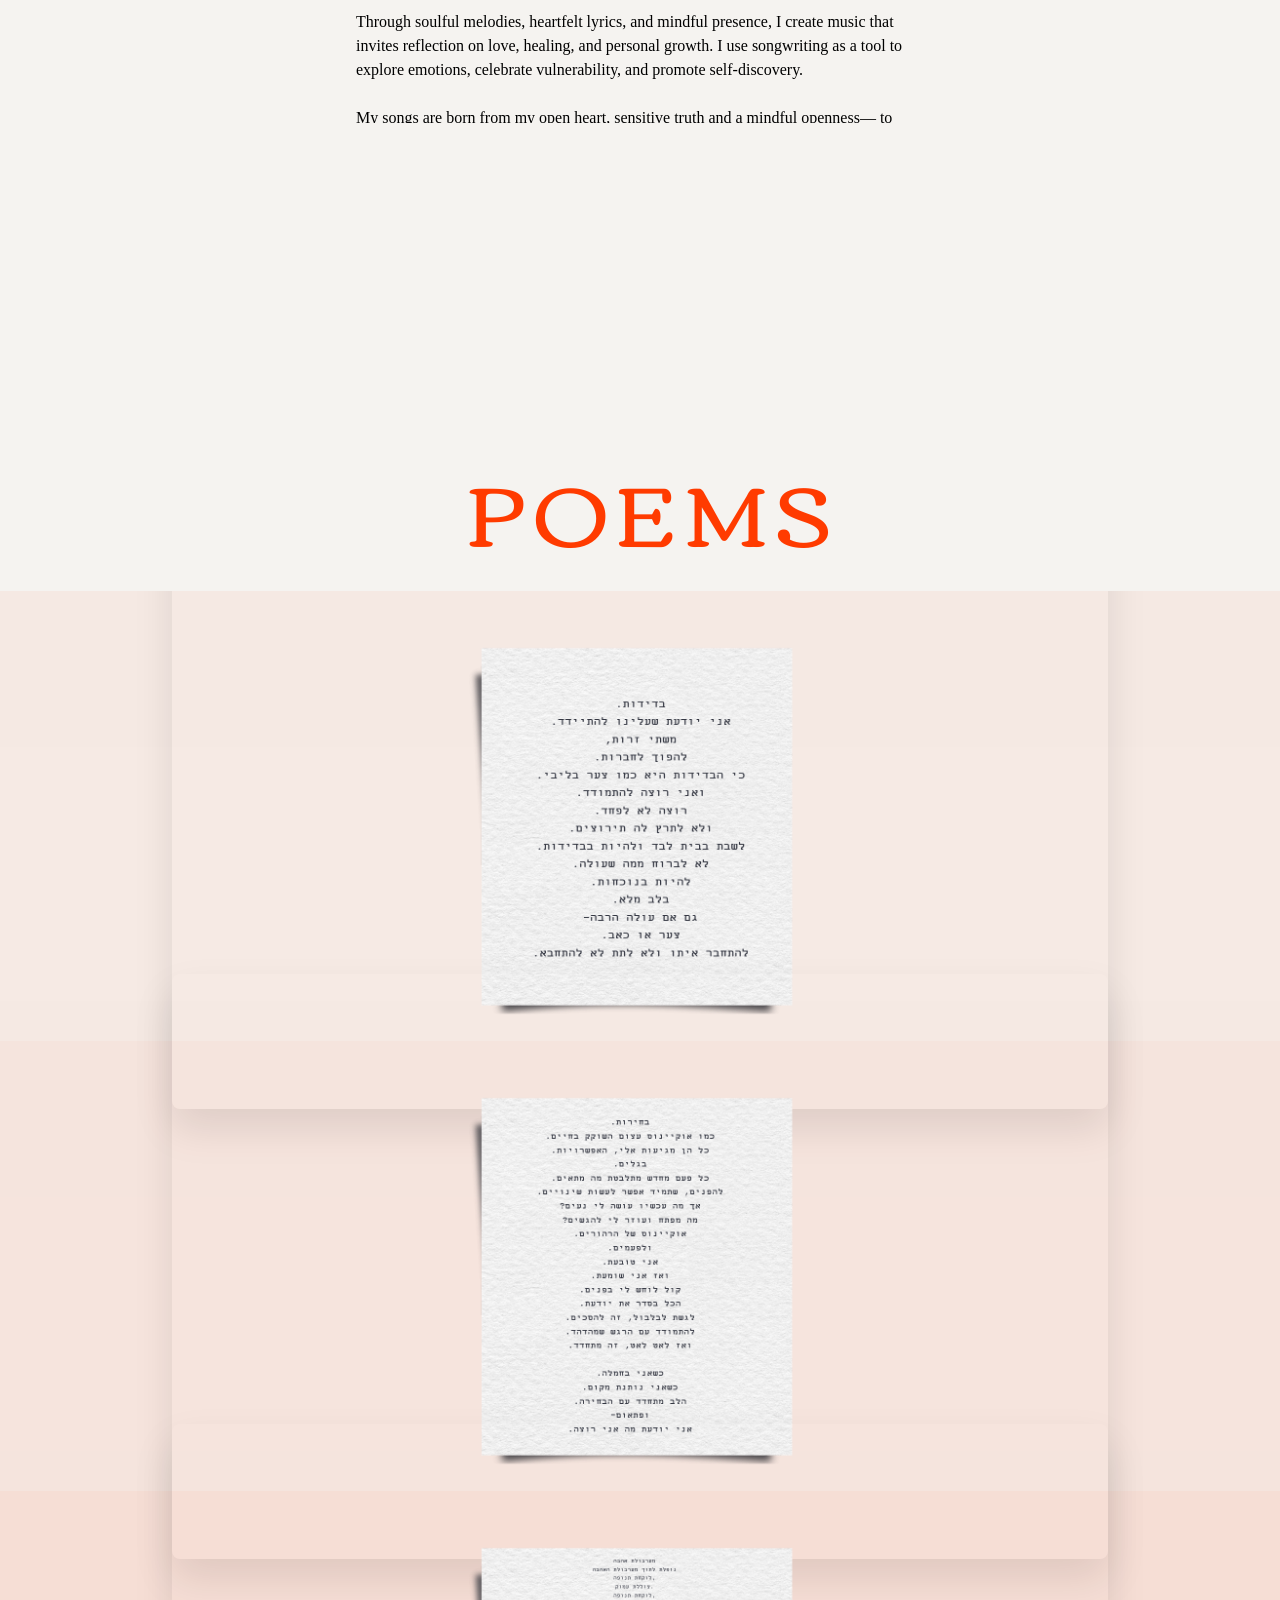
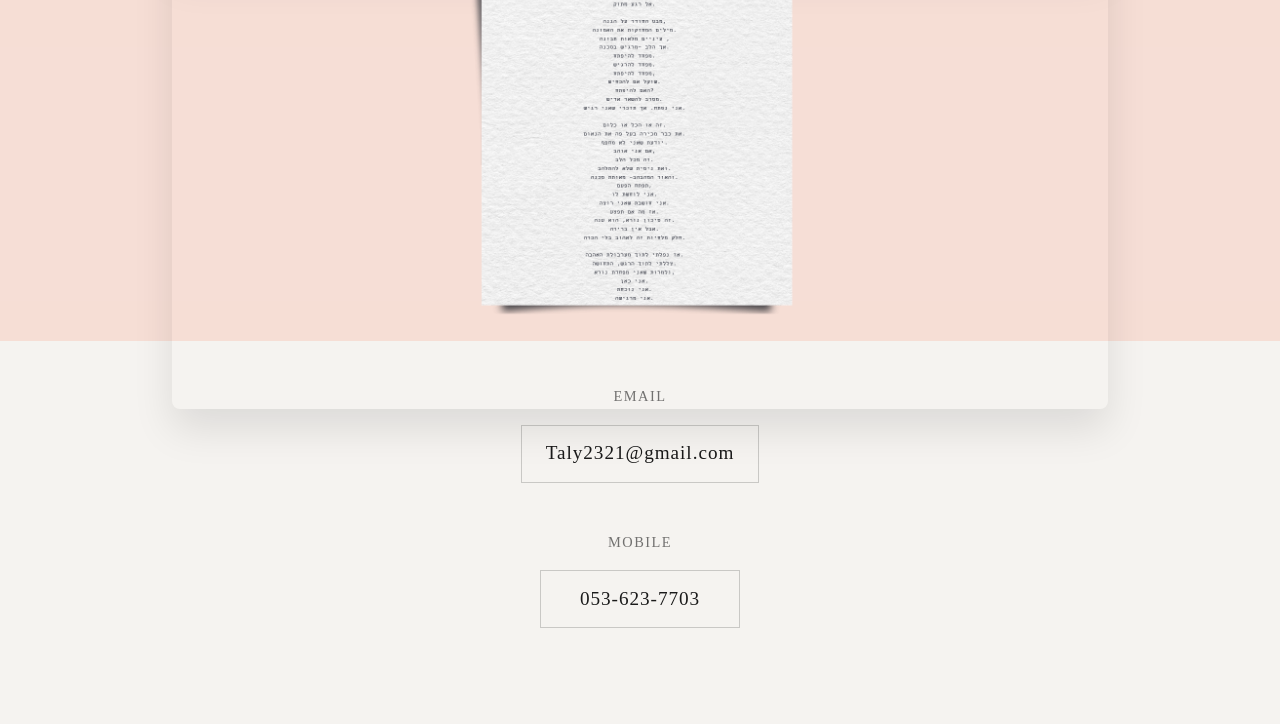
==== commit a7b37a8b: "Update website with new poems, improved layout, and font changes" ====
--- a/new try/index.html
+++ b/new try/index.html
@@ -309,6 +309,7 @@
     <!-- Spacer between about and poems -->
     <div class="spacer-30vh"></div>
 
+    <!-- FIXED POEMS SECTION -->
     <div class="poems-section" id="poems">
         <div class="poems-header">
             <h2 class="poems-title">POEMS</h2>
@@ -341,11 +342,11 @@
             <div class="contact-info">
                 <div class="contact-item">
                     <span class="contact-label">Email</span>
-                    <a href="mailto:tal@mekler.com" class="contact-link">tal@mekler.com</a>
+                    <a href="mailto:tal@mekler.com" class="contact-link">Taly2321@gmail.com</a>
                 </div>
                 <div class="contact-item">
                     <span class="contact-label">Mobile</span>
-                    <a href="tel:+972501234567" class="contact-link">+972 50 123 4567</a>
+                    <a href="tel:+972501234567" class="contact-link">053-623-7703</a>
                 </div>
             </div>
         </div>
@@ -448,8 +449,6 @@
                 });
             }
             
-            // Sticky cards are handled by CSS only - no JavaScript needed
-            
             // Set initial state - no fade on page load
             if (heroContent) {
                 heroContent.style.opacity = '1';
@@ -459,8 +458,6 @@
             if (heroImage) {
                 heroImage.style.opacity = '1';
             }
-            
-
             
             window.addEventListener('scroll', function() {
                 const scrollTop = window.pageYOffset || document.documentElement.scrollTop;
@@ -484,9 +481,28 @@
                     }
                 }
             });
+
+            // Sticky poems section enhancement (optional)
+            const stickyCards = document.querySelectorAll('.sticky-card');
+            
+            // Optional: Add intersection observer for performance
+            if ('IntersectionObserver' in window) {
+                const observer = new IntersectionObserver((entries) => {
+                    entries.forEach(entry => {
+                        if (entry.isIntersecting) {
+                            entry.target.classList.add('is-visible');
+                        }
+                    });
+                }, {
+                    threshold: 0.1
+                });
+
+                stickyCards.forEach(card => {
+                    observer.observe(card);
+                });
+            }
         });
     </script>
     
-
 </body>
-</html> +</html>
--- a/new try/styles.css
+++ b/new try/styles.css
@@ -8,6 +8,7 @@
 html {
     margin: 0;
     padding: 0;
+    scroll-behavior: smooth;
 }
 
 body {
@@ -148,7 +149,6 @@
 .social-icon:hover img {
     transform: scale(1.1);
 }
-
 
 /* Hero Section - Compact height with alternative fade */
 .hero-section {
@@ -1413,7 +1413,7 @@
     padding-top: 0;
 }
 
-/* Poems Section */
+/* FIXED POEMS SECTION */
 .poems-section {
     position: relative;
     background: #f5f3f0;
@@ -1444,53 +1444,60 @@
     margin: 0;
 }
 
-/* Sticky Cards Container */
+/* FIXED: Sticky Cards Container */
 .sticky-cards-container {
     position: relative;
-    height: 300vh; /* Ensure enough space for all 3 poem cards */
-}
-
-/* Individual Sticky Card */
+    /* Height = number of cards × 100vh to ensure proper scroll space */
+    height: 100vh; /* 3 cards × 100vh each */
+}
+
+/* FIXED: Individual Sticky Card */
 .sticky-card {
-    height: 100vh;
+    height: 50vh;
+    width: 100%;
     position: sticky;
     top: 0;
     display: flex;
     align-items: center;
     justify-content: center;
-    margin-bottom: 0; /* Remove margin to ensure proper stacking */
-}
-
+    /* Remove margin-bottom to prevent gaps */
+    margin-bottom: 0;
+    /* Add subtle background transitions for visual feedback */
+    transition: all 0.3s ease;
+    /* Performance optimization */
+    will-change: transform;
+    transform: translateZ(0);
+    backface-visibility: hidden;
+}
+
+/* Optional: Different background colors for visual distinction */
 .sticky-card:nth-child(1) {
-    background: transparent;
+    background: rgba(255, 59, 0, 0.05);
 }
 
 .sticky-card:nth-child(2) {
-    background: transparent;
+    background: rgba(255, 59, 0, 0.08);
 }
 
 .sticky-card:nth-child(3) {
-    background: transparent;
-}
-
-.sticky-card:nth-child(4) {
-    background: transparent;
-}
-
-/* Card Content */
+    background: rgba(255, 59, 0, 0.11);
+}
+
+/* FIXED: Card Content */
 .card-content {
     background: transparent;
-    padding: 24px;
+    padding: 2rem;
     border-radius: 0;
     text-align: center;
-    max-width: 1000px;
-    width: 95vw;
-    margin: 0 1rem;
-    min-height: 700px;
+    max-width: 900px;
+    width: 90vw;
+    margin: 0 auto;
     display: flex;
     flex-direction: column;
     justify-content: center;
-    border: none;
+    align-items: center;
+    /* Ensure content doesn't overflow */
+    box-sizing: border-box;
 }
 
 .card-content h3 {
@@ -1512,19 +1519,96 @@
     font-weight: 400;
 }
 
-/* Poem Images */
+/* FIXED: Poem Images */
 .poem-image {
-    max-width: 150%;
+    max-width: 100%;
+    width: 100%;
     height: auto;
-    object-fit: cover;
-    border-radius: 0;
-    box-shadow: none;
-    transition: transform 0.3s ease;
-    margin: 0 -25%;
+    max-height: 70vh; /* Prevent images from being too tall */
+    object-fit: contain; /* Changed from cover to contain */
+    border-radius: 8px;
+    box-shadow: 0 20px 40px rgba(0, 0, 0, 0.1);
+    transition: transform 0.3s ease, box-shadow 0.3s ease;
+    /* Center the image */
+    display: block;
+    margin: 0 auto;
+    /* Performance optimization */
+    will-change: transform;
+    /* Accessibility */
+    outline: none;
 }
 
 .poem-image:hover {
-    transform: scale(1.05);
+    transform: scale(1.02);
+    box-shadow: 0 25px 50px rgba(0, 0, 0, 0.15);
+}
+
+.poem-image:focus {
+    outline: 2px solid #FF3B00;
+    outline-offset: 4px;
+}
+
+/* MOBILE RESPONSIVE FIXES FOR POEMS */
+@media (max-width: 768px) {
+    .poems-title {
+        font-size: 2.5rem;
+        letter-spacing: 0.2rem;
+        width: auto;
+        max-width: 90vw;
+    }
+
+    .poems-header {
+        padding: 2rem 1rem 1rem;
+    }
+
+    /* Mobile sticky cards adjustments */
+    .sticky-cards-container {
+        height: 300vh; /* Keep same height for mobile */
+    }
+
+    .sticky-card {
+        height: 100vh;
+        padding: 1rem;
+    }
+
+    .card-content {
+        width: 95vw;
+        padding: 1rem;
+        max-width: none;
+    }
+
+    .poem-image {
+        max-height: 80vh; /* Allow slightly taller on mobile */
+        border-radius: 4px;
+        box-shadow: 0 15px 30px rgba(0, 0, 0, 0.1);
+    }
+}
+
+/* TABLET RESPONSIVE FOR POEMS */
+@media (min-width: 769px) and (max-width: 1024px) {
+    .poems-title {
+        font-size: 3.5rem;
+    }
+
+    .card-content {
+        max-width: 800px;
+        width: 85vw;
+    }
+
+    .poem-image {
+        max-height: 75vh;
+    }
+}
+
+/* LARGE SCREEN OPTIMIZATION FOR POEMS */
+@media (min-width: 1200px) {
+    .card-content {
+        max-width: 1000px;
+    }
+
+    .poem-image {
+        max-height: 65vh;
+    }
 }
 
 /* Contact Section */
@@ -1720,8 +1804,6 @@
         letter-spacing: 0.05em;
     }
     
-
-    
     /* Mobile button styles */
     .div-block-97 {
         text-align: center;
@@ -1774,80 +1856,6 @@
         height: 40px;
     }
     
-    /* Poems section responsive */
-    .poems-header {
-        padding: 2rem 1rem 1rem;
-    }
-    
-    .poems-title {
-        width: 21.75rem;
-        color: #FF3B00;
-        font-family: 'Corben', serif;
-        font-size: 5.33763rem;
-        font-style: normal;
-        font-weight: 400;
-        line-height: 6.40513rem; /* 120% */
-        letter-spacing: 0.53375rem;
-        text-transform: uppercase;
-        text-align: center;
-    }
-    
-    /* Make poem images much bigger on mobile */
-    .sticky-cards-container {
-        padding: 0;
-        margin: 0;
-        height: 400vh; /* 4 poems * 100vh each for more space */
-        position: relative;
-    }
-    
-    .sticky-card {
-        height: 120vh;
-        width: 100vw;
-        position: sticky;
-        top: 0;
-        margin-bottom: 0;
-        display: flex;
-        align-items: center;
-        justify-content: center;
-        overflow: hidden;
-    }
-    
-    .card-content {
-        width: 100%;
-        height: 100%;
-        padding: 24px;
-        margin: 0;
-        display: flex;
-        align-items: center;
-        justify-content: center;
-        position: relative;
-        overflow: hidden;
-    }
-    
-    .poem-image {
-        width: 100%;
-        height: 100vh;
-        object-fit: cover;
-        border-radius: 0;
-        box-shadow: none;
-        transition: transform 0.3s ease;
-        margin: 0;
-        display: block;
-        max-width: none;
-        max-height: none;
-        position: absolute;
-        top: 0;
-        left: 0;
-        right: 0;
-        bottom: 0;
-    }
-    
-    .poem-image:hover {
-        transform: scale(1.02);
-    }
-    
-
-    
     .video-slide {
         width: 90vw;
         max-width: none;
@@ -1890,8 +1898,4 @@
     .social-wrapper {
         padding-bottom: 140px;
     }
-}
-
-
-
-@media screen and (max-width: 991px) { }
+}
